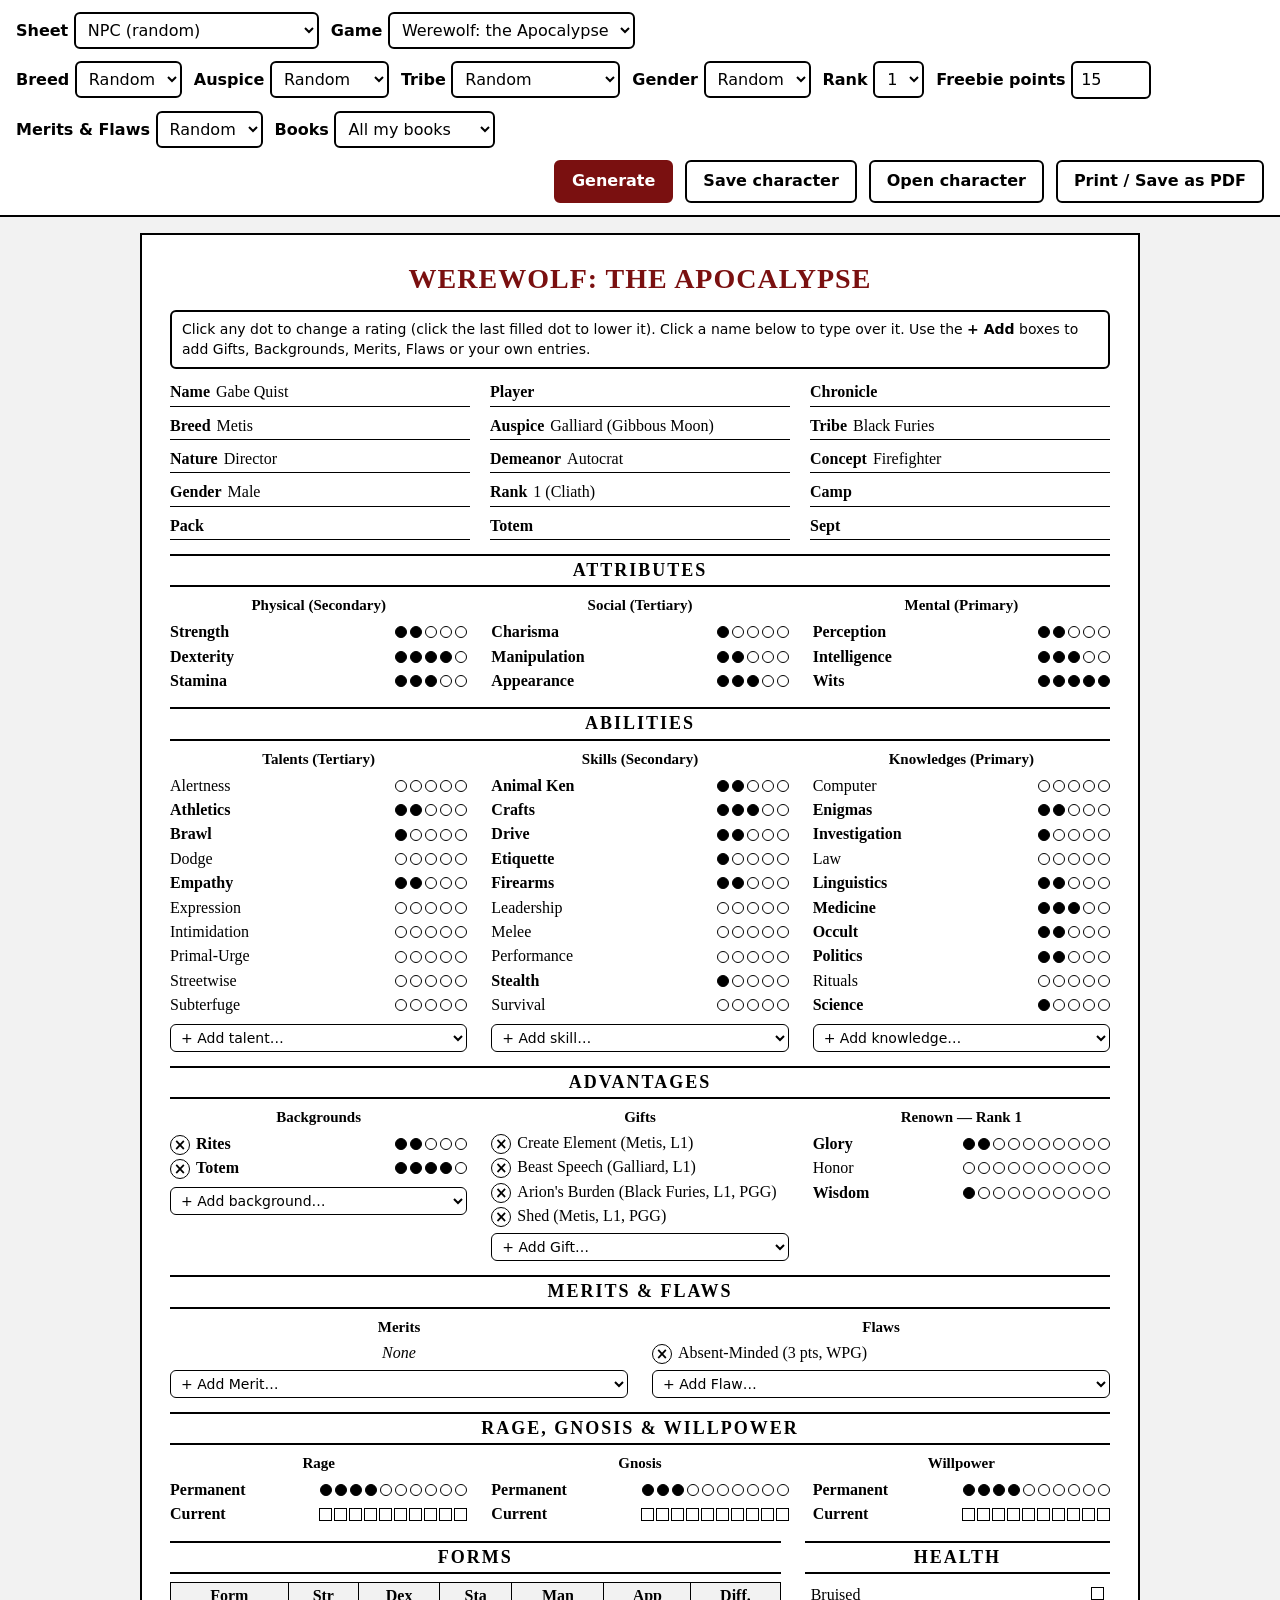
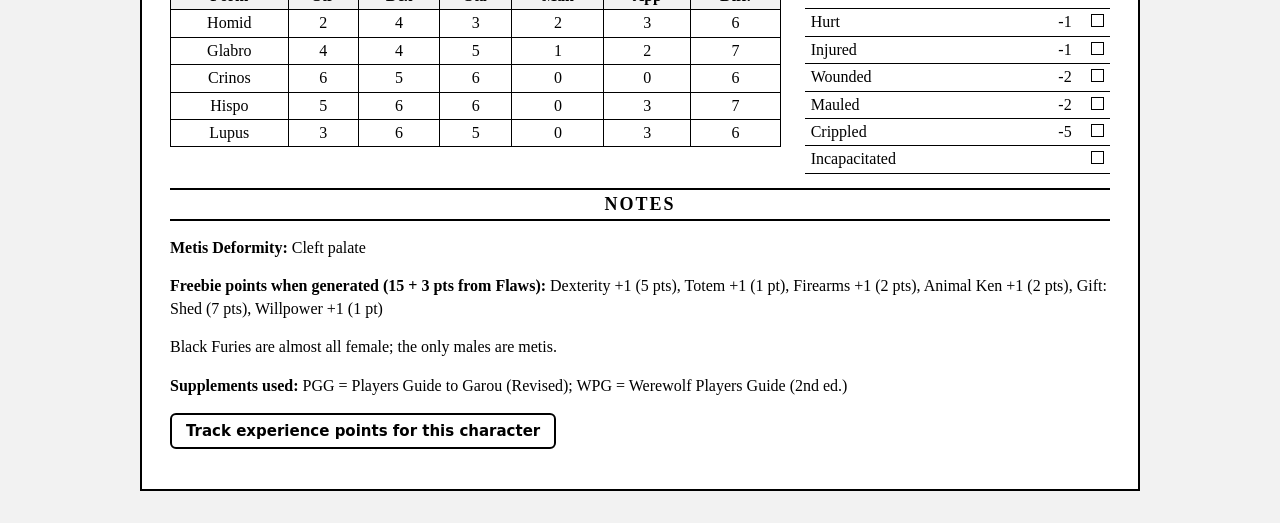
==== WoD-Character-Generator.html @ 4aa37050 "World of Darkness character generator (copied from RP_Stuff) Co-Authored-By: Claude Opus 5.5 <norepl" ====
<!doctype html>
<html lang="en">
<head>
  <meta charset="utf-8">
  <meta name="viewport" content="width=device-width, initial-scale=1">
  <title>World of Darkness Character Generator</title>
  <style>
:root {
  --ink: #000;
  --paper: #fff;
  --accent: #7a1010;
  --line: #000;
  --soft: #f2f2f2;
}

* { box-sizing: border-box; }

body {
  margin: 0;
  background: var(--soft);
  color: var(--ink);
  font: 16px/1.4 Georgia, "Times New Roman", serif;
}

/* ---------- controls ---------- */
.controls {
  position: sticky;
  top: 0;
  z-index: 1;
  display: flex;
  flex-wrap: wrap;
  gap: 12px;
  align-items: center;
  padding: 12px 16px;
  background: var(--paper);
  border-bottom: 2px solid var(--ink);
  font-family: system-ui, Segoe UI, Arial, sans-serif;
}
.controls #options { display: flex; flex-wrap: wrap; gap: 12px; }
.controls label { font-weight: 600; }
.controls select {
  font: inherit;
  font-weight: 400;
  padding: 6px 8px;
  border: 2px solid var(--ink);
  border-radius: 6px;
  background: var(--paper);
  color: var(--ink);
}
.controls button {
  font: inherit;
  font-weight: 700;
  padding: 8px 16px;
  border: 2px solid var(--ink);
  border-radius: 6px;
  cursor: pointer;
  background: var(--paper);
  color: var(--ink);
}
.controls button.primary { background: var(--accent); border-color: var(--accent); color: #fff; }
.controls .spacer { flex: 1; }
.controls input.num {
  width: 5em;
  font: inherit;
  font-weight: 400;
  padding: 6px 8px;
  border: 2px solid var(--ink);
  border-radius: 6px;
}

/* ---------- editing ---------- */
.hint {
  margin: 0 0 10px;
  padding: 8px 10px;
  border: 2px solid var(--ink);
  border-radius: 6px;
  font-family: system-ui, Segoe UI, Arial, sans-serif;
  font-size: 14px;
}
.field input.value {
  flex: 1;
  min-width: 0;
  font: inherit;
  color: var(--ink);
  border: 0;
  background: transparent;
  padding: 0;
}
.field input.value:hover { background: var(--soft); }
.field input.value:focus { outline: 2px solid var(--accent); background: #fff; }
.dot { cursor: pointer; }
.dot:hover { outline: 2px solid var(--accent); outline-offset: 1px; }
select.add {
  display: block;
  width: 100%;
  margin-top: 6px;
  font: 14px system-ui, Segoe UI, Arial, sans-serif;
  padding: 4px 6px;
  border: 1.5px solid var(--ink);
  border-radius: 6px;
  background: #fff;
  color: var(--ink);
}
.remove {
  margin-right: 6px;
  width: 20px;
  height: 20px;
  line-height: 16px;
  padding: 0;
  font: 700 15px system-ui, Arial, sans-serif;
  border: 1.5px solid var(--ink);
  border-radius: 50%;
  background: #fff;
  color: var(--ink);
  cursor: pointer;
  vertical-align: middle;
}
.remove:hover { background: var(--accent); border-color: var(--accent); color: #fff; }
ul li { margin: 2px 0; }
ul:has(.remove) { list-style: none; padding-left: 0; }
.cols.two { grid-template-columns: repeat(2, minmax(0, 1fr)); }
.cols.one { grid-template-columns: 1fr; }
.cols.one ul { columns: 3; column-gap: 24px; }

/* ---------- sheet ---------- */
#sheet {
  max-width: 1000px;
  margin: 16px auto 32px;
  padding: 24px 28px;
  background: var(--paper);
  border: 2px solid var(--ink);
}
.sheet-title h1 {
  margin: 0 0 12px;
  text-align: center;
  font-size: 28px;
  letter-spacing: 1px;
  text-transform: uppercase;
  color: var(--accent);
}
.header-grid {
  display: grid;
  grid-template-columns: repeat(3, 1fr);
  gap: 6px 20px;
  margin-bottom: 8px;
}
.field { display: flex; gap: 6px; border-bottom: 1px solid var(--line); padding: 2px 0; }
.field .label { font-weight: 700; white-space: nowrap; }
.field .value { flex: 1; }

section { margin-top: 14px; }
h2 {
  margin: 0 0 8px;
  font-size: 18px;
  text-align: center;
  text-transform: uppercase;
  letter-spacing: 2px;
  border-top: 2px solid var(--ink);
  border-bottom: 2px solid var(--ink);
  padding: 2px 0;
}
h3 { margin: 0 0 4px; font-size: 15px; text-align: center; }

.cols { display: grid; grid-template-columns: repeat(3, minmax(0, 1fr)); gap: 4px 24px; }
.trait { display: flex; justify-content: space-between; align-items: center; gap: 8px; padding: 1px 0; }
.trait.zero .trait-name { font-weight: 400; }
.trait-name { font-weight: 600; }
.empty { margin: 0; font-style: italic; text-align: center; }
ul { margin: 0; padding-left: 20px; }

.dots { display: inline-flex; gap: 3px; flex-shrink: 0; }
.dot {
  width: 12px;
  height: 12px;
  border: 1.5px solid var(--ink);
  border-radius: 50%;
  -webkit-print-color-adjust: exact;
  print-color-adjust: exact;
}
.dot.on { background: var(--ink); }

.boxes { display: inline-flex; gap: 2px; }
.box {
  display: inline-block;
  width: 13px;
  height: 13px;
  border: 1.5px solid var(--ink);
}

.split { display: grid; grid-template-columns: 2fr 1fr; gap: 24px; }
table { width: 100%; border-collapse: collapse; }
th, td { border: 1px solid var(--ink); padding: 2px 6px; text-align: center; }
th { background: var(--soft); }
.health td { border: none; border-bottom: 1px solid var(--ink); text-align: left; }
.health td:nth-child(2) { text-align: center; width: 40px; }
.health td:last-child { width: 24px; }

.warn { font-weight: 700; color: var(--accent); }

/* ---------- player build: points box ---------- */
.budget {
  margin: 0 0 12px;
  padding: 10px 12px;
  border: 3px solid var(--ink);
  border-radius: 8px;
  font-family: system-ui, Segoe UI, Arial, sans-serif;
  font-size: 15px;
}
.budget h2 { border: 0; margin-bottom: 6px; }
.brow { padding: 5px 0; border-bottom: 1px solid #bbb; }
.brow > strong { display: inline-block; min-width: 9em; }
.chip {
  display: inline-block;
  margin: 2px 4px 2px 0;
  padding: 2px 8px;
  border: 2px solid var(--ink);
  border-radius: 12px;
  font-weight: 600;
}
.chip.ok { background: #fff; }
.chip.left { background: #fff3b0; }
.chip.over { background: var(--accent); border-color: var(--accent); color: #fff; }
.bhint { font-size: 13px; margin-top: 2px; }
.warnings { margin: 8px 0 0; padding-left: 20px; color: var(--accent); font-weight: 700; }
.bbuttons { margin-top: 10px; display: flex; gap: 10px; flex-wrap: wrap; }
button[data-action], .xp-add button {
  font: 700 15px system-ui, Segoe UI, Arial, sans-serif;
  padding: 7px 14px;
  border: 2px solid var(--ink);
  border-radius: 6px;
  background: #fff;
  color: var(--ink);
  cursor: pointer;
}
button[data-action].primary { background: var(--accent); border-color: var(--accent); color: #fff; }

/* ---------- experience ---------- */
.xp-totals { font-size: 17px; }
.xp-add { display: flex; flex-wrap: wrap; gap: 8px; align-items: center; margin: 6px 0; font-family: system-ui, Segoe UI, Arial, sans-serif; }
.xp-add input[type="number"], .xp-add input[type="text"] {
  font: inherit;
  padding: 6px 8px;
  border: 2px solid var(--ink);
  border-radius: 6px;
}
.xp-add input[type="number"] { width: 5em; }
.xp-add input[type="text"] { flex: 1; min-width: 12em; }
.xp-free { font-weight: 600; }
.xp-log { columns: 2; column-gap: 24px; }

/* ---------- small screens ---------- */
@media (max-width: 720px) {
  #sheet { margin: 0; padding: 16px; border-left: 0; border-right: 0; }
  .header-grid, .cols, .cols.two { grid-template-columns: 1fr; }
  .split { grid-template-columns: 1fr; }
}

/* ---------- printing / Save as PDF ---------- */
@media print {
  @page { size: letter; margin: 0.35in; }
  body { background: #fff; font-size: 11px; line-height: 1.25; }
  .controls, .no-print { display: none !important; }
  ul:has(.remove) { list-style: disc; padding-left: 16px; }
  .cols.two { grid-template-columns: repeat(2, minmax(0, 1fr)); }
  #sheet { margin: 0; padding: 0; border: 0; max-width: none; }
  .sheet-title h1 { font-size: 22px; margin-bottom: 6px; }
  .header-grid { grid-template-columns: repeat(3, minmax(0, 1fr)); gap: 2px 16px; }
  .cols { grid-template-columns: repeat(3, minmax(0, 1fr)); gap: 0 18px; }
  .split { grid-template-columns: minmax(0, 2fr) minmax(0, 1fr); gap: 16px; }
  section { margin-top: 8px; break-inside: avoid; }
  h2 { font-size: 13px; margin-bottom: 4px; padding: 1px 0; }
  h3 { font-size: 12px; margin-bottom: 2px; }
  .trait { padding: 0; }
  .dots { gap: 2px; }
  .dot { width: 8px; height: 8px; border-width: 1px; }
  .boxes { gap: 1px; }
  .box { width: 9px; height: 9px; border-width: 1px; }
  th, td { padding: 1px 4px; }
  p { margin: 4px 0; }
  .xp-totals { font-size: 11px; }
  .xp-log { columns: 3; font-size: 10px; }
}

</style>
</head>
<body>
  <div class="controls">
    <label>Sheet <select id="mode"><option value="npc">NPC (random)</option><option value="pc">Player character (build it)</option></select></label>
    <label>Game <select id="game"></select></label>
    <div id="options"></div>
    <div class="spacer"></div>
    <button id="generate" class="primary">Generate</button>
    <button id="save">Save character</button>
    <button id="open">Open character</button>
    <input type="file" id="open-file" accept=".json,application/json" hidden>
    <button id="print">Print / Save as PDF</button>
  </div>

  <main id="sheet"></main>

  <script>
/*
  Shared code for the World of Darkness character generator.
  Each game lives in games/<name>.js and registers itself with WOD.registerGame().

  A character is one plain object (header, sections, table, ...). The sheet is
  drawn from that object, and every edit on the sheet changes the object and
  redraws, so what you see is always what gets printed or saved.

  Two kinds of sheet:
    NPC (c.mode "npc")     random character, edit freely.
    Player (c.mode "pc")   c.stage "build": the player spends creation points, shown in a points box;
                           c.stage "play":  raising a dot spends experience points (c.xp).
  Any NPC can also start tracking experience.
*/
window.WOD = (function () {
  const games = [];
  const SAVE_KEY = "wod-character-generator:last";

  const random = {
    int(min, max) {
      return min + Math.floor(Math.random() * (max - min + 1));
    },
    pick(list) {
      return list.length ? list[Math.floor(Math.random() * list.length)] : undefined;
    },
    chance(p) {
      return Math.random() < p;
    },
    shuffle(list) {
      const a = list.slice();
      for (let i = a.length - 1; i > 0; i--) {
        const j = Math.floor(Math.random() * (i + 1));
        [a[i], a[j]] = [a[j], a[i]];
      }
      return a;
    },
    // weights: { name: weight }
    weighted(weights) {
      const entries = Object.entries(weights).filter(([, w]) => w > 0);
      let roll = Math.random() * entries.reduce((s, [, w]) => s + w, 0);
      for (const [k, w] of entries) {
        roll -= w;
        if (roll < 0) return k;
      }
      return entries[entries.length - 1][0];
    },
    // Add `points` dots one at a time to random keys, never going above `max`.
    distribute(obj, keys, points, max) {
      for (let p = 0; p < points; p++) {
        const open = keys.filter((k) => (obj[k] || 0) < max);
        if (!open.length) return points - p; // dots that couldn't be placed
        const k = random.pick(open);
        obj[k] = (obj[k] || 0) + 1;
      }
      return 0;
    },
  };

  function registerGame(game) {
    games.push(game);
  }

  // ---------- experience ----------

  const xpTotals = (c) => {
    const log = (c.xp && c.xp.log) || [];
    const earned = log.filter((e) => e.type === "earn").reduce((s, e) => s + e.xp, 0);
    const spent = log.filter((e) => e.type === "spend").reduce((s, e) => s + e.xp, 0);
    return { earned, spent, left: earned - spent };
  };
  const traitKey = (s, col, name) => `${s.title}|${col.title.split(" (")[0]}|${name}`;

  // Remember every rating as it is now; experience is only charged above these.
  function startXp(c) {
    c.stage = "play";
    c.xp = c.xp || { log: [] };
    c.xpBase = { gifts: [] };
    for (const s of c.sections) {
      for (const col of s.columns) {
        if (col.items) for (const [n, v] of col.items) c.xpBase[traitKey(s, col, n)] = v;
        if (col.title === "Gifts") c.xpBase.gifts = col.list.slice();
      }
    }
  }

  // ---------- rendering ----------

  function esc(s) {
    return String(s).replace(/[&<>"']/g, (c) => ({ "&": "&amp;", "<": "&lt;", ">": "&gt;", '"': "&quot;", "'": "&#39;" }[c]));
  }

  function dots(value, max, path) {
    let out = "";
    for (let i = 1; i <= max; i++) {
      out += `<span class="dot${i <= value ? " on" : ""}" data-dot="${path}.${i}" title="Set to ${i}"></span>`;
    }
    return `<span class="dots" aria-label="${value} of ${max}">${out}</span>`;
  }

  function boxes(n) {
    return `<span class="boxes">${'<span class="box"></span>'.repeat(n)}</span>`;
  }

  function addSelect(path, groups, allowCustom, label) {
    let html = `<select class="add no-print" data-add="${path}"><option value="">+ ${esc(label)}&hellip;</option>`;
    for (const g of groups) {
      if (!g.options.length) continue;
      if (g.group) html += `<optgroup label="${esc(g.group)}">`;
      html += g.options.map((o) => `<option value="${esc(o)}">${esc(o)}</option>`).join("");
      if (g.group) html += `</optgroup>`;
    }
    if (allowCustom) html += `<option value="__custom">Type my own&hellip;</option>`;
    return html + `</select>`;
  }

  function renderColumn(col, si, ci) {
    const path = `${si}.${ci}`;
    let html = `<div class="col"><h3>${esc(col.title)}</h3>`;
    if (col.items) {
      if (!col.items.length) html += `<p class="empty">None</p>`;
      col.items.forEach(([name, value, max], ii) => {
        const remove = col.removable ? `<button class="remove no-print" data-remove="${path}.${ii}" title="Remove">&times;</button>` : "";
        html += `<div class="trait${value ? "" : " zero"}"><span class="trait-name">${remove}${esc(name)}</span>${dots(value, max, `${path}.${ii}`)}</div>`;
      });
      const have = col.items.map((x) => x[0]);
      const options = (col.addOptions || []).filter((o) => !have.includes(o));
      if (options.length || col.allowCustom) html += addSelect(path, [{ options }], col.allowCustom, col.addLabel || "Add");
    }
    if (col.boxes) html += `<div class="trait"><span class="trait-name">Current</span>${boxes(col.boxes)}</div>`;
    if (col.list) {
      html += col.list.length
        ? `<ul>${col.list.map((x, ii) => `<li><button class="remove no-print" data-remove="${path}.${ii}" title="Remove">&times;</button>${esc(x)}</li>`).join("")}</ul>`
        : `<p class="empty">None</p>`;
      if (col.listOptions || col.allowCustom) {
        const groups = (col.listOptions || []).map((g) => ({ group: g.group, options: g.options.filter((o) => !col.list.includes(o)) }));
        html += addSelect(path, groups, col.allowCustom, col.addLabel || "Add");
      }
    }
    return html + "</div>";
  }

  // The points box shown while a player builds a character.
  function renderBudget(c) {
    const r = c.build.result;
    const chip = (name, have, of) => {
      const cls = have === of ? "ok" : have < of ? "left" : "over";
      const tail = have === of ? " ✓" : have < of ? ` — ${of - have} left` : ` — ${have - of} extra (freebies)`;
      return `<span class="chip ${cls}">${esc(name)} ${have}/${of}${tail}</span>`;
    };
    let html = `<div class="budget no-print"><h2>Character Creation Points</h2>`;
    for (const row of r.rows) {
      html += `<div class="brow"><strong>${esc(row.title)}</strong> ${row.parts.map((p) => chip(row.parts.length > 1 ? p.name : "", p.have, p.of)).join(" ")}`;
      if (row.hint) html += `<div class="bhint">${esc(row.hint)}</div>`;
      html += `</div>`;
    }
    const left = r.total - r.used;
    const cls = left === 0 ? "ok" : left > 0 ? "left" : "over";
    html += `<div class="brow"><strong>Freebie points</strong> <span class="chip ${cls}">${r.used} of ${r.total} used${left > 0 ? ` — ${left} left` : left < 0 ? ` — ${-left} too many` : " ✓"}</span>`;
    if (r.flawBonus) html += ` <span class="bhint">(includes ${r.flawBonus} from Flaws)</span>`;
    html += `<div class="bhint">Costs: Attribute 5 · Ability 2 · Background 1 · Gift 7 · Rage 1 · Gnosis 2 · Willpower 1 · Merits cost their points · Flaws give up to 7.</div>`;
    if (r.freebieUse.length) html += `<div class="bhint">Spent on: ${esc(r.freebieUse.map((x) => `${x.what} (${x.cost})`).join(", "))}</div>`;
    html += `</div>`;
    if (r.warnings.length) html += `<ul class="warnings">${r.warnings.map((w) => `<li>${esc(w)}</li>`).join("")}</ul>`;
    html += `<div class="bbuttons"><button data-action="fill">Fill the rest randomly</button> <button data-action="finish" class="primary">Finish character</button></div>`;
    return html + `</div>`;
  }

  function renderXp(c) {
    const t = xpTotals(c);
    let html = `<section class="xp"><h2>Experience</h2>`;
    html += `<p class="xp-totals"><strong>Earned:</strong> ${t.earned} &nbsp; <strong>Spent:</strong> ${t.spent} &nbsp; <strong>Unspent:</strong> <span class="${t.left < 0 ? "warn" : ""}">${t.left}</span></p>`;
    html += `<div class="xp-add no-print">
      <input type="number" id="xp-amount" min="1" max="999" placeholder="XP" aria-label="Experience points to add">
      <input type="text" id="xp-note" placeholder="What for? (e.g. Session 3)" aria-label="Reason">
      <button data-action="xp-add" class="primary">Add experience</button>
      <label class="xp-free"><input type="checkbox" data-action="free-edit"${c.freeEdit ? " checked" : ""}> Fix mistakes without spending XP</label>
    </div>`;
    html += `<p class="bhint no-print">Click a dot to raise a rating with experience: Attribute = current × 4, Ability = current × 2 (new: 3), Gift = Level × 3 (other lists: × 5), Rage = current, Gnosis = current × 2, Willpower = current, Background = current × 3 (new: 3, with the Storyteller's OK). Lowering a dot you bought gives the XP back.</p>`;
    const log = c.xp.log;
    if (log.length) {
      html += `<ul class="xp-log">${log
        .map((e, i) => {
          const rm = e.type === "earn" ? `<button class="remove no-print" data-xp-remove="${i}" title="Remove">&times;</button>` : "";
          const amount = e.type === "earn" ? `+${e.xp}` : e.xp < 0 ? `+${-e.xp} back` : `−${e.xp}`;
          return `<li>${rm}<strong>${esc(amount)}</strong> ${esc(e.what)}</li>`;
        })
        .join("")}</ul>`;
    } else html += `<p class="empty">No experience recorded yet.</p>`;
    return html + `</section>`;
  }

  function renderSheet(c) {
    let html = `<div class="sheet-title"><h1>${esc(c.game)}</h1></div>`;
    if (c.stage === "build") {
      html += `<p class="hint no-print"><strong>Build your character:</strong> type a name and concept, click dots to spend points, and use the <strong>+ Add</strong> boxes for Backgrounds, Gifts, Merits and Flaws. The box below keeps count. When everything is spent, click <strong>Finish character</strong>.</p>`;
      html += renderBudget(c);
    } else if (c.stage === "play") {
      html += `<p class="hint no-print"><strong>Experience mode:</strong> clicking a dot up spends experience points (see the Experience box at the bottom). Tick "Fix mistakes without spending XP" to edit freely.</p>`;
    } else {
      html += `<p class="hint no-print">Click any dot to change a rating (click the last filled dot to lower it). Click a name below to type over it. Use the <strong>+ Add</strong> boxes to add Gifts, Backgrounds, Merits, Flaws or your own entries.</p>`;
    }

    html += `<div class="header-grid">`;
    c.header.forEach(([label, value, choices], i) => {
      const list = choices ? ` list="hdr-list-${i}"` : "";
      const ph = !value && (label === "Name" || label === "Concept") && c.stage === "build" ? ` placeholder="type here"` : "";
      html += `<label class="field"><span class="label">${esc(label)}</span><input class="value" data-header="${i}" value="${esc(value)}"${list}${ph}>`;
      if (choices) html += `<datalist id="hdr-list-${i}">${choices.map((o) => `<option value="${esc(o)}">`).join("")}</datalist>`;
      html += `</label>`;
    });
    html += `</div>`;

    c.sections.forEach((s, si) => {
      const cls = s.columns.length === 1 ? "cols one" : s.columns.length === 2 ? "cols two" : "cols";
      html += `<section><h2>${esc(s.title)}</h2><div class="${cls}">${s.columns.map((col, ci) => renderColumn(col, si, ci)).join("")}</div></section>`;
    });

    html += `<section class="split">`;
    if (c.table) {
      // Short headings keep wide form tables (up to 7 traits) inside the page.
      const ABBR = { Strength: "Str", Dexterity: "Dex", Stamina: "Sta", Charisma: "Cha", Manipulation: "Man", Appearance: "App", Perception: "Per" };
      html += `<div><h2>${esc(c.table.title)}</h2><table class="forms"><thead><tr>${c.table.columns.map((x) => `<th title="${esc(x)}">${esc(ABBR[x] || x)}</th>`).join("")}</tr></thead><tbody>`;
      for (const row of c.table.rows) {
        html += `<tr>${c.table.columns.map((x) => `<td>${esc(row[x])}</td>`).join("")}</tr>`;
      }
      html += `</tbody></table></div>`;
    }
    if (c.health) {
      html += `<div><h2>Health</h2><table class="health">`;
      for (const [lvl, pen] of c.health) html += `<tr><td>${esc(lvl)}</td><td>${esc(pen)}</td><td><span class="box"></span></td></tr>`;
      html += `</table></div>`;
    }
    html += `</section>`;

    html += `<section><h2>Notes</h2>`;
    for (const e of c.extras || []) html += `<p><strong>${esc(e.title)}:</strong> ${esc(e.text)}</p>`;
    if (c.freebies) {
      const label = c.mode === "pc" ? "Freebie points" : "Freebie points when generated";
      html += `<p><strong>${label} (${esc(c.freebies.total)}):</strong> ${esc(c.freebies.spent.join(", ") || "none")}</p>`;
    }
    for (const n of c.notes || []) html += `<p>${esc(n)}</p>`;
    if (c.sources && c.sources.length) html += `<p><strong>Supplements used:</strong> ${esc(c.sources.join("; "))}</p>`;
    if (c.edited && c.mode !== "pc") html += `<p><em>Edited by hand after generating.</em></p>`;
    html += `</section>`;

    if (c.xp && c.stage === "play") html += renderXp(c);
    if (c.stage === "play" && c.mode === "pc" && !c.xp.log.some((e) => e.type === "spend")) {
      html += `<p class="no-print"><button data-action="unfinish">Back to character creation</button></p>`;
    }
    if (!c.stage) html += `<p class="no-print"><button data-action="track-xp">Track experience points for this character</button></p>`;
    return html;
  }

  // ---------- page wiring ----------

  function init() {
    const gameSel = document.getElementById("game");
    const modeSel = document.getElementById("mode");
    const optsBox = document.getElementById("options");
    const sheet = document.getElementById("sheet");
    const genBtn = document.getElementById("generate");
    const fileInput = document.getElementById("open-file");
    let character = null;

    games.forEach((g, i) => gameSel.add(new Option(g.label, String(i))));
    // index.html?game=bastet opens one game; &mode=player opens the player build.
    const params = new URLSearchParams(location.search);
    const wantedIndex = games.findIndex((g) => g.id === params.get("game"));
    if (wantedIndex >= 0) gameSel.value = String(wantedIndex);
    if (/^(pc|player)$/i.test(params.get("mode") || "")) modeSel.value = "pc";

    const currentGame = () => games[Number(gameSel.value)];
    const isPc = () => modeSel.value === "pc";

    function buildOptions() {
      optsBox.innerHTML = "";
      for (const o of currentGame().options) {
        if (isPc() && o.id === "meritsFlaws") continue; // players pick their own
        const label = document.createElement("label");
        label.textContent = o.label + " ";
        let input;
        if (o.type === "number") {
          input = document.createElement("input");
          input.type = "number";
          input.min = o.min;
          input.max = o.max;
          input.value = o.default;
          input.className = "num";
        } else {
          input = document.createElement("select");
          if (o.random !== false) input.add(new Option("Random", ""));
          o.choices.forEach((ch) => input.add(new Option(String(ch), String(ch))));
          if (o.default !== undefined) input.value = String(o.default);
        }
        input.id = "opt-" + o.id;
        label.appendChild(input);
        optsBox.appendChild(label);
      }
      genBtn.textContent = isPc() ? "Start new character" : "Generate";
    }

    function save() {
      try {
        localStorage.setItem(SAVE_KEY, JSON.stringify({ game: currentGame().id, character }));
      } catch (e) {
        /* private window or storage full: the sheet still works */
      }
    }

    function draw() {
      if (character.stage === "build") WOD.fera.budget(character);
      sheet.innerHTML = renderSheet(character);
      document.title = `${character.name || "New character"} — ${currentGame().label}`;
      save();
    }

    function changed() {
      character.edited = true;
      const g = currentGame();
      if (g.recompute) g.recompute(character);
      draw();
    }

    function generate(ask) {
      if (ask && character && character.edited && !confirm("Replace this character? Your changes will be lost (use Save character first to keep it).")) return false;
      const g = currentGame();
      const opts = {};
      for (const o of g.options) {
        const el = document.getElementById("opt-" + o.id);
        const v = el ? el.value : o.default;
        opts[o.id] = o.type === "number" ? Math.max(o.min, Math.min(o.max, Number(v) || 0)) : v;
      }
      if (isPc()) {
        character = g.generate({ ...opts, freebies: 0, meritsFlaws: "No" });
        WOD.fera.blank(character, opts.freebies);
      } else {
        character = g.generate(opts);
        character.mode = "npc";
      }
      character.gameId = g.id;
      draw();
      return true;
    }

    // Load a saved character (from the browser or a file). Returns false if it isn't one.
    function load(data) {
      const i = data && data.character && Array.isArray(data.character.sections) ? games.findIndex((g) => g.id === data.game) : -1;
      if (i < 0) return false;
      gameSel.value = String(i);
      modeSel.value = data.character.mode === "pc" ? "pc" : "npc";
      buildOptions();
      character = data.character;
      character.gameId = data.game;
      draw();
      return true;
    }

    const colAt = (path) => {
      const [si, ci] = path.split(".").map(Number);
      return character.sections[si].columns[ci];
    };
    const charging = () => character.stage === "play" && !character.freeEdit;

    // Experience for a rating change; returns false if the player backs out.
    function payXp(si, ci, name, from, to) {
      if (!charging()) return true;
      const F = WOD.fera;
      const kind = F.traitKind(character, si, ci);
      if (!kind) return true;
      const s = character.sections[si];
      const col = s.columns[ci];
      const key = traitKey(s, col, name);
      const cost = F.xpForChange(kind, from, to, character.xpBase[key] ?? 0);
      if (!cost) return true;
      const left = xpTotals(character).left;
      if (cost > left && !confirm(`That costs ${cost} XP, but there are only ${left} unspent. Buy it anyway?`)) return false;
      const label = col.title === name || ["Rage", "Gnosis", "Willpower"].includes(col.title) ? col.title : name;
      character.xp.log.push({ type: "spend", xp: cost, what: `${label} ${from} → ${to}${cost < 0 ? " (undone)" : ""}`, key });
      return true;
    }

    function payGift(col, label, adding) {
      if (!charging()) return true;
      if (adding) {
        let cost;
        const group = (col.listOptions || []).find((g) => g.options.includes(label));
        if (group) cost = WOD.fera.giftXp(label, group.own);
        else {
          const typed = prompt("How many experience points does this Gift cost? (Level × 3 for your own Gift lists, Level × 5 for others)", "3");
          if (typed === null) return false;
          cost = Math.max(0, Number(typed) || 0);
        }
        const left = xpTotals(character).left;
        if (cost > left && !confirm(`That Gift costs ${cost} XP, but there are only ${left} unspent. Take it anyway?`)) return false;
        if (cost) character.xp.log.push({ type: "spend", xp: cost, what: `Gift: ${label}`, key: "gift|" + label });
      } else if (!character.xpBase.gifts.includes(label)) {
        const bought = character.xp.log.filter((e) => e.key === "gift|" + label).reduce((s, e) => s + e.xp, 0);
        if (bought > 0) character.xp.log.push({ type: "spend", xp: -bought, what: `Gift removed: ${label}`, key: "gift|" + label });
      }
      return true;
    }

    sheet.addEventListener("click", (e) => {
      const dot = e.target.closest("[data-dot]");
      if (dot) {
        const [si, ci, ii, n] = dot.dataset.dot.split(".").map(Number);
        const item = character.sections[si].columns[ci].items[ii];
        const to = item[1] === n ? n - 1 : n;
        if (!payXp(si, ci, item[0], item[1], to)) return;
        item[1] = to;
        changed();
        return;
      }
      const rm = e.target.closest("[data-remove]");
      if (rm) {
        const [si, ci, ii] = rm.dataset.remove.split(".").map(Number);
        const col = colAt(`${si}.${ci}`);
        if (col.items) {
          if (!payXp(si, ci, col.items[ii][0], col.items[ii][1], 0)) return;
          col.items.splice(ii, 1);
        } else {
          if (col.title === "Gifts" && !payGift(col, col.list[ii], false)) return;
          col.list.splice(ii, 1);
        }
        changed();
        return;
      }
      const xpRm = e.target.closest("[data-xp-remove]");
      if (xpRm) {
        const entry = character.xp.log[Number(xpRm.dataset.xpRemove)];
        if (confirm(`Remove "+${entry.xp} ${entry.what}" from the experience record?`)) {
          character.xp.log.splice(Number(xpRm.dataset.xpRemove), 1);
          draw();
        }
        return;
      }
      const act = e.target.closest("[data-action]");
      if (!act) return;
      const action = act.dataset.action;
      if (action === "fill") {
        WOD.fera.fillRest(character);
        changed();
      } else if (action === "finish") {
        const r = WOD.fera.budget(character);
        const problems = [];
        for (const row of r.rows) for (const p of row.parts) if (p.have < p.of) problems.push(`${row.title}${row.parts.length > 1 ? " (" + p.name + ")" : ""}: ${p.of - p.have} left`);
        if (r.used < r.total) problems.push(`${r.total - r.used} freebie points left`);
        if (r.used > r.total) problems.push(`${r.used - r.total} freebie points too many`);
        problems.push(...r.warnings);
        if (!character.name) problems.push("no name yet");
        if (problems.length && !confirm(`Finish anyway?\n\n• ${problems.join("\n• ")}`)) return;
        character.freebies = { total: String(r.total), spent: r.freebieUse.map((x) => `${x.what} (${WOD.fera.pts(x.cost)})`) };
        startXp(character);
        draw();
      } else if (action === "unfinish") {
        character.stage = "build";
        character.freebies = null;
        draw();
      } else if (action === "track-xp") {
        startXp(character);
        draw();
      } else if (action === "xp-add") {
        const amount = Math.floor(Number(document.getElementById("xp-amount").value));
        if (!(amount > 0)) {
          alert("Type how many experience points to add first.");
          return;
        }
        const note = document.getElementById("xp-note").value.trim() || "Experience";
        character.xp.log.push({ type: "earn", xp: amount, what: note, date: new Date().toISOString().slice(0, 10) });
        draw();
      }
    });

    sheet.addEventListener("change", (e) => {
      const free = e.target.closest('[data-action="free-edit"]');
      if (free) {
        character.freeEdit = free.checked;
        draw();
        return;
      }
      const sel = e.target.closest("[data-add]");
      if (!sel || !sel.value) return;
      const [si, ci] = sel.dataset.add.split(".").map(Number);
      const col = colAt(sel.dataset.add);
      let value = sel.value;
      if (value === "__custom") {
        value = (prompt(col.customPrompt || "Type the name:") || "").trim();
        if (!value) { sel.value = ""; return; }
      }
      if (col.items) {
        if (!payXp(si, ci, value, 0, 1)) { sel.value = ""; return; }
        col.items.push([value, 1, col.addMax || 5]);
      } else {
        if (col.title === "Gifts" && !payGift(col, value, true)) { sel.value = ""; return; }
        col.list.push(value);
      }
      changed();
    });

    sheet.addEventListener("input", (e) => {
      const f = e.target.closest("[data-header]");
      if (!f) return;
      character.header[Number(f.dataset.header)][1] = f.value;
      if (f.dataset.header === "0") {
        character.name = f.value;
        document.title = `${f.value || "New character"} — ${currentGame().label}`;
      }
      character.edited = true;
      save();
    });

    gameSel.addEventListener("change", () => {
      buildOptions();
      if (!generate(true)) {
        gameSel.value = String(Math.max(0, games.findIndex((g) => g.id === character.gameId)));
        buildOptions();
      }
    });
    modeSel.addEventListener("change", () => {
      buildOptions();
      if (!generate(true)) {
        modeSel.value = character.mode === "pc" ? "pc" : "npc";
        buildOptions();
      }
    });
    genBtn.addEventListener("click", () => generate(true));
    document.getElementById("print").addEventListener("click", () => window.print());

    document.getElementById("save").addEventListener("click", () => {
      const data = JSON.stringify({ app: "wod-character-generator", version: 1, game: currentGame().id, character }, null, 1);
      const a = document.createElement("a");
      a.href = URL.createObjectURL(new Blob([data], { type: "application/json" }));
      a.download = `${(character.name || "character").replace(/[^\w\- ]+/g, "").trim() || "character"} (${currentGame().id}).json`;
      document.body.appendChild(a);
      a.click();
      setTimeout(() => { URL.revokeObjectURL(a.href); a.remove(); }, 1000);
    });
    document.getElementById("open").addEventListener("click", () => fileInput.click());
    fileInput.addEventListener("change", () => {
      const file = fileInput.files[0];
      fileInput.value = "";
      if (!file) return;
      if (character && character.edited && !confirm("Open this file and replace the character on screen?")) return;
      file.text().then((text) => {
        let data = null;
        try { data = JSON.parse(text); } catch (err) { /* handled below */ }
        if (!load(data)) alert("That file isn't a saved character from this generator.");
      });
    });

    // Bring back the last character (handy if the page was closed by accident).
    let restored = false;
    if (!params.get("game") && !params.get("mode")) {
      try {
        restored = load(JSON.parse(localStorage.getItem(SAVE_KEY) || "null"));
      } catch (e) {
        restored = false;
      }
    }
    if (!restored) {
      buildOptions();
      generate(false);
    }
  }

  return { random, registerGame, renderSheet, init, games, startXp, xpTotals };
})();

</script>
  <script>
/*
  Shared building blocks for the shapeshifter games (Werewolf, Bastet, Mokole...).
  Each game file keeps its own data and decides how to combine these steps.
*/
WOD.fera = (function () {
  const R = WOD.random;

  const ATTRIBUTES = {
    Physical: ["Strength", "Dexterity", "Stamina"],
    Social: ["Charisma", "Manipulation", "Appearance"],
    Mental: ["Perception", "Intelligence", "Wits"],
  };
  const ABILITIES = {
    Talents: ["Alertness", "Athletics", "Brawl", "Dodge", "Empathy", "Expression", "Intimidation", "Primal-Urge", "Streetwise", "Subterfuge"],
    Skills: ["Animal Ken", "Crafts", "Drive", "Etiquette", "Firearms", "Leadership", "Melee", "Performance", "Stealth", "Survival"],
    Knowledges: ["Computer", "Enigmas", "Investigation", "Law", "Linguistics", "Medicine", "Occult", "Politics", "Rituals", "Science"],
  };
  const ARCHETYPES = ["Architect", "Autocrat", "Bon Vivant", "Bravo", "Caregiver", "Celebrant", "Competitor", "Conformist", "Conniver", "Curmudgeon", "Deviant", "Director", "Fanatic", "Gallant", "Judge", "Loner", "Martyr", "Masochist", "Monster", "Penitent", "Perfectionist", "Rebel", "Rogue", "Survivor", "Thrill-Seeker", "Traditionalist", "Visionary"];
  const HEALTH = [["Bruised", ""], ["Hurt", "-1"], ["Injured", "-1"], ["Wounded", "-2"], ["Mauled", "-2"], ["Crippled", "-5"], ["Incapacitated", ""]];
  const COSTS = { Attribute: 5, Ability: 2, Background: 1, Gift: 7, Rage: 1, Gnosis: 2, Willpower: 1 };
  const PRIORITY = ["Primary", "Secondary", "Tertiary"];

  const pts = (n) => `${n} pt${n === 1 ? "" : "s"}`;

  // ---- Gifts. A gift set is { core: { level: [names] }, extra: { book: { level: [names] } } }.
  const G = (core, extra = {}) => ({ core, extra });

  function giftEntries(set, coreOnly) {
    const out = [];
    if (!set) return out;
    for (const [lvl, names] of Object.entries(set.core || {})) for (const n of names) out.push({ name: n, level: Number(lvl), book: "Core" });
    if (!coreOnly) {
      for (const [book, byLevel] of Object.entries(set.extra || {})) {
        for (const [lvl, names] of Object.entries(byLevel)) for (const n of names) out.push({ name: n, level: Number(lvl), book });
      }
    }
    return out;
  }

  const giftLabel = (g) => `${g.name} (${g.source}, L${g.level}${g.book === "Core" ? "" : ", " + g.book})`;
  const mfLabel = ([name, cost, book]) => `${name} (${pts(cost)}${book === "Core" ? "" : ", " + book})`;

  // sources: [[giftSet, sourceLabel], ...]; returns a helper to draw Gifts without repeats.
  function giftPicker(sources, coreOnly) {
    const gifts = [];
    const available = (level) =>
      sources.flatMap(([set, source]) => giftEntries(set, coreOnly).filter((g) => g.level === level).map((g) => ({ ...g, source })))
        .filter((g) => !gifts.some((x) => x.name === g.name));
    return {
      gifts,
      available,
      // Take one Gift of `level` from one specific source (or any source if null).
      take(level, onlySource) {
        const pool = available(level).filter((g) => !onlySource || g.source === onlySource);
        if (!pool.length) return null;
        const g = R.pick(pool);
        gifts.push(g);
        return g;
      },
    };
  }

  // "+ Add Gift" choices: the character's own sources first, then everything else.
  function giftOptions(own, others) {
    const groups = [];
    const seen = new Set();
    const add = (title, source, set, isOwn) => {
      const options = giftEntries(set, false)
        .sort((x, y) => x.level - y.level || x.name.localeCompare(y.name))
        .map((g) => giftLabel({ ...g, source }))
        .filter((l) => !seen.has(l) && seen.add(l));
      if (options.length) groups.push({ group: title, options, own: isOwn, source });
    };
    for (const [title, source, set] of own) add(title, source, set, true);
    for (const [title, source, set] of others) add(title, source, set, false);
    return groups;
  }

  // ---- Gender and names. names = { female: [...], male: [...], last: [...] }
  const pickGender = (opts) => (opts.gender === "Female" || opts.gender === "Male" ? opts.gender : R.pick(["Female", "Male"]));
  const firstName = (names, gender) => R.pick(names[gender.toLowerCase()] || [...(names.female || []), ...(names.male || [])]);

  // ---- Core traits.
  function attributes() {
    const attrs = {};
    const priority = {};
    R.shuffle(Object.keys(ATTRIBUTES)).forEach((cat, i) => {
      priority[cat] = PRIORITY[i];
      ATTRIBUTES[cat].forEach((n) => (attrs[n] = 1));
      R.distribute(attrs, ATTRIBUTES[cat], [7, 5, 3][i], 5);
    });
    return { attrs, priority };
  }

  function abilities(avoid = []) {
    const abil = {};
    const priority = {};
    const ok = (n) => !avoid.includes(n);
    // Pick an order where every category has room for its points (max 3 each);
    // a wolf- or reptile-born character can't put 13 points into four Knowledges.
    const room = (cat) => ABILITIES[cat].filter(ok).length * 3;
    let order;
    for (let tries = 0; tries < 50; tries++) {
      order = R.shuffle(Object.keys(ABILITIES));
      if (order.every((cat, i) => room(cat) >= [13, 9, 5][i])) break;
    }
    order.forEach((cat, i) => {
      const p = [13, 9, 5][i];
      priority[cat] = PRIORITY[i];
      ABILITIES[cat].forEach((n) => (abil[n] = 0));
      const allowed = ABILITIES[cat].filter(ok);
      // Focus points on a handful of abilities so characters feel specialized.
      const size = Math.min(allowed.length, Math.max(Math.ceil(p / 3), Math.ceil(p / 2) + 1));
      R.distribute(abil, R.shuffle(allowed).slice(0, size), p, 3);
    });
    return { abil, priority, ok };
  }

  function backgrounds(list, notAllowed = [], mins = {}) {
    const bg = {};
    list.forEach((n) => (bg[n] = 0));
    let points = 5;
    for (const [n, min] of Object.entries(mins)) {
      bg[n] = min;
      points -= min;
    }
    const allowed = list.filter((n) => !notAllowed.includes(n));
    const focus = R.shuffle(allowed).slice(0, R.int(2, 3));
    Object.keys(mins).forEach((n) => focus.includes(n) || focus.push(n));
    R.distribute(bg, focus, points, 5);
    return { bg, allowed };
  }

  function renown(names, need) {
    const r = {};
    names.forEach((n) => (r[n] = 0));
    if (typeof need === "number") R.distribute(r, names, need, 10);
    else Object.assign(r, need);
    return r;
  }

  // Random Merit and/or Flaw. Flaws add freebie points (max 4 at random), Merits cost them.
  function meritsFlaws(data, freebies, rollable, enabled) {
    const merits = [];
    const flaws = [];
    if (enabled) {
      if (R.chance(0.5)) {
        const f = R.pick(data.flaws.filter((x) => typeof x[1] === "number" && x[1] <= 4 && rollable(x)));
        if (f) { flaws.push(f); freebies += f[1]; }
      }
      if (R.chance(0.5)) {
        const m = R.pick(data.merits.filter((x) => typeof x[1] === "number" && x[1] <= Math.min(freebies, 4) && rollable(x)));
        if (m) { merits.push(m); freebies -= m[1]; }
      }
    }
    return { merits, flaws, freebies };
  }

  // Spend freebie points at random. s = { attrs, abil, abilityOk, bg, bgAllowed, adv, picker }
  function spendFreebies(s, points) {
    let left = points;
    const spent = [];
    const canBuy = {
      Attribute: () => Object.keys(s.attrs).filter((k) => s.attrs[k] < 5),
      Ability: () => Object.keys(s.abil).filter((k) => s.abil[k] < 5 && s.abilityOk(k)),
      Background: () => s.bgAllowed.filter((k) => s.bg[k] < 5),
      Gift: () => s.picker.available(1),
      Rage: () => ("Rage" in s.adv && s.adv.Rage < 10 ? ["Rage"] : []),
      Gnosis: () => (s.adv.Gnosis < 10 ? ["Gnosis"] : []),
      Willpower: () => (s.adv.Willpower < 10 ? ["Willpower"] : []),
    };
    const baseWeights = { Ability: 4, Background: 3, Attribute: 2, Rage: 2, Gnosis: 2, Willpower: 2, Gift: 1 };
    while (left > 0) {
      const weights = {};
      for (const [k, w] of Object.entries(baseWeights)) if (COSTS[k] <= left && canBuy[k]().length) weights[k] = w;
      if (!Object.keys(weights).length) break;
      const kind = R.weighted(weights);
      let what;
      if (kind === "Attribute") {
        what = R.pick(canBuy.Attribute());
        s.attrs[what]++;
      } else if (kind === "Ability") {
        const owned = canBuy.Ability().filter((k) => s.abil[k] > 0);
        what = R.pick(owned.length && R.chance(0.7) ? owned : canBuy.Ability());
        s.abil[what]++;
      } else if (kind === "Background") {
        const owned = canBuy.Background().filter((k) => s.bg[k] > 0);
        what = R.pick(owned.length && R.chance(0.7) ? owned : canBuy.Background());
        s.bg[what]++;
      } else if (kind === "Gift") {
        const g = R.pick(canBuy.Gift());
        s.picker.gifts.push(g);
        what = `Gift: ${g.name}`;
      } else {
        s.adv[kind]++;
        what = kind;
      }
      left -= COSTS[kind];
      spent.push({ what, cost: COSTS[kind] });
    }
    // Combine repeats, e.g. "Contacts +2 (2 pts)".
    const rows = [];
    for (const x of spent) {
      const row = rows.find((r) => r.what === x.what);
      if (row) { row.n++; row.cost += x.cost; } else rows.push({ ...x, n: 1 });
    }
    return {
      left,
      spent: rows.map((x) => (x.what.startsWith("Gift: ") ? `${x.what} (${pts(x.cost)})` : `${x.what} +${x.n} (${pts(x.cost)})`)),
    };
  }

  // forms: [{ name, mods: { Trait: n }, zero: [traits set to 0], diff }]
  function formRows(forms, attrs, cols) {
    return forms.map((f) => {
      const row = { Form: f.name };
      cols.forEach((s) => {
        let v = (attrs[s] || 0) + ((f.mods || {})[s] || 0);
        if ((f.zero || []).includes(s)) v = 0;
        row[s] = Math.max(0, v);
      });
      if (f.diff !== undefined) row["Diff."] = f.diff;
      return row;
    });
  }

  function attrsFromSheet(c) {
    const attrs = {};
    const sec = c.sections.find((s) => s.title === "Attributes");
    for (const col of sec.columns) for (const [n, v] of col.items) attrs[n] = v;
    return attrs;
  }

  function groupByCost(list, own) {
    const groups = {};
    for (const mf of list) {
      const key = mf[3] ? `${mf[3]} only` : pts(mf[1]);
      (groups[key] = groups[key] || []).push(mfLabel(mf));
    }
    return Object.entries(groups)
      .sort(([a], [b]) => (a.endsWith("only") - b.endsWith("only")) || (b.startsWith(own) - a.startsWith(own)) || a.localeCompare(b, undefined, { numeric: true }))
      .map(([group, options]) => ({ group, options }));
  }

  // Assemble the standard sheet. p holds everything the game decided.
  function sheet(p) {
    const toItems = (obj, keys, max) => keys.map((k) => [k, obj[k], max]);
    let freebieText = String(p.freebieTotal);
    const flawPts = p.flaws.reduce((s, f) => s + f[1], 0);
    const meritPts = p.merits.reduce((s, m) => s + m[1], 0);
    if (flawPts) freebieText += ` + ${pts(flawPts)} from Flaws`;
    if (meritPts) freebieText += ` − ${pts(meritPts)} on Merits`;
    const notes = [...(p.notes || [])];
    if (p.leftover > 0) notes.push(`${pts(p.leftover)} of freebie points left over: everything that could be raised is already at maximum.`);
    const used = new Set([...p.gifts.map((g) => g.book), ...p.merits.map((m) => m[2]), ...p.flaws.map((f) => f[2])]);
    used.delete("Core");

    const sections = [
      { title: "Attributes", columns: Object.keys(ATTRIBUTES).map((cat) => ({ title: `${cat} (${p.attrPriority[cat]})`, items: toItems(p.attrs, ATTRIBUTES[cat], 5) })) },
      {
        title: "Abilities",
        columns: Object.keys(ABILITIES).map((cat) => ({
          title: `${cat} (${p.abilPriority[cat]})`,
          items: [...toItems(p.abil, ABILITIES[cat], 5), ...Object.entries((p.extraAbil || {})[cat] || {}).map(([n, v]) => [n, v, 5])],
          allowCustom: true,
          addLabel: `Add ${cat.replace(/s$/, "").toLowerCase()}`,
          customPrompt: `Name of the new ${cat.replace(/s$/, "").toLowerCase()}:`,
        })),
      },
      {
        title: "Advantages",
        columns: [
          { title: "Backgrounds", items: p.bgList.filter((n) => p.bg[n] > 0).map((n) => [n, p.bg[n], 5]), removable: true, addOptions: p.bgList, allowCustom: true, addLabel: "Add background", customPrompt: "Name of the background:" },
          { title: "Gifts", list: p.gifts.sort((x, y) => x.level - y.level).map(giftLabel), listOptions: p.giftOptions, allowCustom: true, addLabel: "Add Gift", customPrompt: "Gift name, and its source and level if you like:" },
          { title: `Renown — Rank ${p.rank}`, items: toItems(p.renown, Object.keys(p.renown), 10) },
        ],
      },
    ];
    if (p.extraColumns) sections.push(...p.extraColumns);
    sections.push(
      {
        title: "Merits & Flaws",
        columns: [
          { title: "Merits", list: p.merits.map(mfLabel), listOptions: groupByCost(p.mfData.merits, p.mfOwn), allowCustom: true, addLabel: "Add Merit", customPrompt: "Merit name and cost, e.g. Iron Will (5 pts):" },
          { title: "Flaws", list: p.flaws.map(mfLabel), listOptions: groupByCost(p.mfData.flaws, p.mfOwn), allowCustom: true, addLabel: "Add Flaw", customPrompt: "Flaw name and value, e.g. Phobia (1 pt):" },
        ],
      },
      {
        title: Object.keys(p.adv).join(", ").replace(/, ([^,]*)$/, " & $1"),
        columns: Object.keys(p.adv).map((k) => ({ title: k, items: [["Permanent", p.adv[k], 10]], boxes: 10 })),
      }
    );

    // What a player-built character starts from (see blank() and budget() below).
    const b = p.build || {};
    const build = {
      rank: p.rank,
      avoid: b.avoid || [],
      noBg: b.noBg || [],
      bgStart: b.bgStart || {},
      bgFree: 5 - Object.values(b.bgMin || {}).reduce((s, x) => s + x, 0),
      freeAbil: b.freeAbil || {},
      keepGifts: b.keepGifts || [],
      giftHint: b.giftHint || "",
      maxAppearance: b.maxAppearance || 0,
      ownSources: p.giftOptions.filter((g) => g.own).map((g) => g.source),
    };

    return {
      game: p.game,
      name: p.name,
      header: p.header,
      sections,
      table: { title: "Forms", columns: p.formColumns, rows: p.formRows },
      health: HEALTH,
      extras: p.extras || [],
      freebies: { total: freebieText, spent: p.spent },
      notes,
      sources: [...used].map((k) => `${k} = ${p.books[k] || k}`),
      build,
    };
  }

  // ---------------------------------------------------------------------------
  // Player characters. A game makes a character with 0 freebies and no Merits or
  // Flaws; blank() then clears the random choices so the player picks everything,
  // and budget() counts what they have spent against the creation rules.
  const ADV = ["Rage", "Gnosis", "Willpower"];
  const secBy = (c, title) => c.sections.find((s) => s.title === title);
  const colBy = (c, title) => c.sections.flatMap((s) => s.columns).find((col) => col.title === title);
  const advCols = (c) => c.sections.flatMap((s) => s.columns).filter((col) => ADV.includes(col.title) && col.items);
  const costOf = (label) => Number((String(label).match(/\((\d+) pts?\b/) || [0, 0])[1]);
  const giftLevel = (label) => Number((String(label).match(/, L(\d)/) || [0, 1])[1]);
  const giftSource = (label) => (String(label).match(/\(([^,()]+), L\d/) || [0, ""])[1];

  function blank(c, freebies) {
    const b = c.build;
    c.mode = "pc";
    c.stage = "build";
    b.freebies = freebies;
    b.adv = Object.fromEntries(advCols(c).map((col) => [col.title, col.items[0][1]]));
    for (const col of secBy(c, "Attributes").columns) col.items.forEach((it) => (it[1] = 1));
    for (const col of secBy(c, "Abilities").columns) col.items.forEach((it) => (it[1] = b.freeAbil[it[0]] || 0));
    colBy(c, "Backgrounds").items = Object.entries(b.bgStart).filter(([, v]) => v > 0).map(([n, v]) => [n, v, 5]);
    const gifts = colBy(c, "Gifts");
    const kept = gifts.list.filter((l) => b.keepGifts.some((n) => l.startsWith(n + " (")));
    b.giftAllowance = gifts.list.length - kept.length;
    gifts.list = kept;
    colBy(c, "Merits").list = [];
    colBy(c, "Flaws").list = [];
    for (const h of c.header) {
      if (["Name", "Concept"].includes(h[0])) h[1] = "";
      if (["Nature", "Demeanor"].includes(h[0])) { h[1] = ""; h[2] = ARCHETYPES; }
    }
    c.name = "";
    c.freebies = null;
    c.notes = c.notes.filter((n) => !n.includes("left over"));
    c.sources = [];
    c.edited = false;
    budget(c);
    return c;
  }

  // Match the categories to the priority pools: the most-spent category gets the biggest pool.
  function fitPools(spent, pools) {
    const order = spent.map((s, i) => i).sort((x, y) => spent[y] - spent[x] || x - y);
    const pool = [];
    order.forEach((ci, rank) => (pool[ci] = { size: pools[rank], priority: PRIORITY[rank] }));
    const over = spent.reduce((s, x, i) => s + Math.max(0, x - pool[i].size), 0);
    return { pool, over };
  }

  // Counts points against the creation rules. Returns rows for the points box and
  // updates the Primary/Secondary/Tertiary labels to match how points were spent.
  function budget(c) {
    const b = c.build;
    const rows = [];
    const warnings = [];
    const freebieUse = [];
    const charge = (what, dots, each) => dots > 0 && freebieUse.push({ what: `${what} +${dots}`, cost: dots * each });

    const relabel = (col, pr) => (col.title = `${col.title.split(" (")[0]} (${pr})`);

    // Attributes: everything starts at 1; 7/5/3 dots.
    const aCols = secBy(c, "Attributes").columns;
    const aSpent = aCols.map((col) => col.items.reduce((s, [, v]) => s + Math.max(0, v - 1), 0));
    const aFit = fitPools(aSpent, [7, 5, 3]);
    aCols.forEach((col, i) => relabel(col, aFit.pool[i].priority));
    rows.push({ title: "Attributes", parts: aCols.map((col, i) => ({ name: col.title.split(" (")[0], have: aSpent[i], of: aFit.pool[i].size })) });
    charge("Attributes", aFit.over, COSTS.Attribute);
    if (b.maxAppearance) {
      const app = aCols.flatMap((col) => col.items).find((it) => it[0] === "Appearance");
      if (app && app[1] > b.maxAppearance) warnings.push(`This breed can't start with Appearance above ${b.maxAppearance}.`);
    }

    // Abilities: 13/9/5, no higher than 3 before freebies.
    const abCols = secBy(c, "Abilities").columns;
    let above3 = 0;
    const abSpent = abCols.map((col) =>
      col.items.reduce((s, [n, v]) => {
        const start = b.freeAbil[n] || 0;
        const cap = Math.max(3, start);
        above3 += Math.max(0, v - cap);
        if (v > start && b.avoid.includes(n)) warnings.push(`${n}: this breed can't start with it (wolf/animal-born).`);
        return s + Math.max(0, Math.min(v, cap) - start);
      }, 0)
    );
    const abFit = fitPools(abSpent, [13, 9, 5]);
    abCols.forEach((col, i) => relabel(col, abFit.pool[i].priority));
    rows.push({ title: "Abilities", parts: abCols.map((col, i) => ({ name: col.title.split(" (")[0], have: abSpent[i], of: abFit.pool[i].size })) });
    charge("Abilities", abFit.over + above3, COSTS.Ability);
    if (above3) warnings.push(`Abilities above 3 are paid with freebie points (${above3} dot${above3 === 1 ? "" : "s"}).`);

    // Backgrounds: 5 dots (some groups start with extra dots already filled in).
    const bgItems = colBy(c, "Backgrounds").items;
    const bgSpent = bgItems.reduce((s, [n, v]) => s + Math.max(0, v - (b.bgStart[n] || 0)), 0);
    rows.push({ title: "Backgrounds", parts: [{ name: "Dots", have: bgSpent, of: b.bgFree }] });
    charge("Backgrounds", Math.max(0, bgSpent - b.bgFree), COSTS.Background);
    for (const [n, v] of bgItems) if (v > 0 && b.noBg.includes(n)) warnings.push(`${n}: not allowed for this character.`);
    for (const [n, v] of Object.entries(b.bgStart)) if ((bgItems.find((it) => it[0] === n) || [0, 0])[1] < v) warnings.push(`${n} should be at least ${v}.`);

    // Gifts.
    const gifts = colBy(c, "Gifts").list;
    const chosen = gifts.length - b.keepGifts.length;
    rows.push({ title: "Gifts", parts: [{ name: "Chosen", have: Math.min(chosen, b.giftAllowance), of: b.giftAllowance }], hint: b.giftHint });
    if (chosen > b.giftAllowance) freebieUse.push({ what: `Extra Gifts ×${chosen - b.giftAllowance}`, cost: (chosen - b.giftAllowance) * COSTS.Gift });
    for (const g of gifts) {
      if (giftLevel(g) > b.rank) warnings.push(`${g.split(" (")[0]} is Level ${giftLevel(g)}, above Rank ${b.rank}.`);
      const src = giftSource(g);
      if (src && b.ownSources.length && !b.ownSources.includes(src)) warnings.push(`${g.split(" (")[0]} comes from ${src}, not one of this character's own Gift lists.`);
    }

    // Rage / Gnosis / Willpower above their starting values.
    for (const col of advCols(c)) {
      const k = col.title;
      const v = col.items[0][1];
      const base = b.adv[k] ?? v;
      if (v > base) charge(k, v - base, COSTS[k]);
      if (v < base) warnings.push(`${k} starts at ${base}; it can't go lower at creation.`);
    }

    // Merits cost freebies; Flaws give up to 7 back.
    const meritPts = colBy(c, "Merits").list.reduce((s, x) => s + costOf(x), 0);
    const flawPts = colBy(c, "Flaws").list.reduce((s, x) => s + costOf(x), 0);
    if (meritPts) freebieUse.push({ what: "Merits", cost: meritPts });
    const flawBonus = Math.min(7, flawPts);
    if (flawPts > 7) warnings.push(`Flaws give at most 7 freebie points (yours add up to ${flawPts}).`);

    const total = b.freebies + flawBonus;
    const used = freebieUse.reduce((s, x) => s + x.cost, 0);
    b.result = { rows, warnings, freebieUse, total, used, flawBonus };
    return b.result;
  }

  // "Fill the rest randomly": spends whatever creation points are left (not freebies).
  function fillRest(c) {
    const b = c.build;
    const res = budget(c);
    const spread = (items, points, cap, ok) => {
      for (let p = 0; p < points; p++) {
        const open = items.filter((it) => it[1] < cap && ok(it[0], it[1]));
        if (!open.length) return;
        const owned = open.filter((it) => it[1] > (b.freeAbil[it[0]] || 0));
        R.pick(owned.length && R.chance(0.6) ? owned : open)[1]++;
      }
    };
    secBy(c, "Attributes").columns.forEach((col, i) => {
      const part = res.rows[0].parts[i];
      spread(col.items, part.of - part.have, 5, (n, v) => !(b.maxAppearance && n === "Appearance" && v >= b.maxAppearance));
    });
    secBy(c, "Abilities").columns.forEach((col, i) => {
      const part = res.rows[1].parts[i];
      spread(col.items, part.of - part.have, 3, (n) => !b.avoid.includes(n));
    });
    const bgCol = colBy(c, "Backgrounds");
    const bgPart = res.rows[2].parts[0];
    for (let p = 0; p < bgPart.of - bgPart.have; p++) {
      const owned = bgCol.items.filter((it) => it[1] < 5);
      if (owned.length && R.chance(0.6)) { R.pick(owned)[1]++; continue; }
      const n = R.pick(bgCol.addOptions.filter((x) => !b.noBg.includes(x) && !bgCol.items.some((it) => it[0] === x && it[1] >= 5)));
      if (!n) break;
      const it = bgCol.items.find((x) => x[0] === n);
      if (it) it[1]++;
      else bgCol.items.push([n, 1, 5]);
    }
    // Gifts: one Level 1 from each own list that has none yet, then one per Rank level.
    const gCol = colBy(c, "Gifts");
    const own = gCol.listOptions.filter((g) => g.own);
    const has = (o) => gCol.list.some((x) => x.split(" (")[0] === o.split(" (")[0]);
    const free = (level, src) => own.filter((g) => !src || g.source === src).flatMap((g) => g.options).filter((o) => giftLevel(o) === level && !has(o));
    const need = () => b.giftAllowance - (gCol.list.length - b.keepGifts.length);
    for (let lvl = 2; lvl <= b.rank && need() > 0; lvl++) {
      if (!gCol.list.some((g) => giftLevel(g) === lvl)) { const o = R.pick(free(lvl)); if (o) gCol.list.push(o); }
    }
    for (const src of b.ownSources) {
      if (need() > 0 && !gCol.list.some((g) => giftSource(g) === src)) { const o = R.pick(free(1, src)); if (o) gCol.list.push(o); }
    }
    while (need() > 0) { const o = R.pick(free(1)); if (!o) break; gCol.list.push(o); }
    gCol.list.sort((x, y) => giftLevel(x) - giftLevel(y));
    budget(c);
  }

  // ---- Experience (Werewolf Revised costs; the Changing Breeds use the same chart).
  // Each step is priced at the rating it starts from ("current rating").
  const XP_STEP = {
    Attribute: (v) => v * 4,
    Ability: (v) => (v === 0 ? 3 : v * 2),
    Background: (v) => (v === 0 ? 3 : v * 3), // Storyteller's call; not on the Revised chart
    Rage: (v) => v,
    Gnosis: (v) => v * 2,
    Willpower: (v) => v,
  };

  function traitKind(c, si, ci) {
    const s = c.sections[si];
    const col = s.columns[ci];
    if (s.title === "Attributes") return "Attribute";
    if (s.title === "Abilities") return "Ability";
    if (col.title === "Backgrounds") return "Background";
    if (ADV.includes(col.title)) return col.title;
    return null; // Renown and the like change through play, not experience
  }

  // Cost of moving a rating from `from` to `to` (negative = refund). Steps below the
  // rating the character had when experience tracking began are free.
  function xpForChange(kind, from, to, floor) {
    const step = XP_STEP[kind];
    if (!step) return 0;
    let cost = 0;
    for (let v = Math.max(from, floor); v < to; v++) cost += step(v);
    for (let v = Math.max(to, floor); v < from; v++) cost -= step(v);
    return cost;
  }
  const giftXp = (label, own) => giftLevel(label) * (own ? 3 : 5);

  // ---------------------------------------------------------------------------
  // Data-driven game for the smaller Changing Breeds. cfg fields:
  //   id, label, game, books, general (gift set), startGifts: ["breed","groupA","groupB","general"]
  //   breeds: { Name: { gnosis: n | {Female, Male}, start: [L1 names], gifts: set, avoid: [], noBg: [], free: {Ability: n}, note } }
  //   groupA / groupB: { label, choices: { Name: { rage, willpower, start, gifts, giftsBy: {Female, Male, Metis}, note, bgMin } } }
  //   rage / willpower: number | "breed" | "groupA" | null (no Rage);  gender: true adds a Gender option
  //   renownNames, renownTotals (or null), rankTitles, backgrounds, bgMin, forms(sel) -> [...], formColumns
  //   mfForbidden: Garou Merits/Flaws that don't fit;  names: { first, last, animal };  concepts, animalConcepts
  function mergeSets(...sets) {
    const core = {};
    for (const s of sets) for (const [lvl, names] of Object.entries((s && s.core) || {})) core[lvl] = [...new Set([...(core[lvl] || []), ...names])];
    return { core, extra: {} };
  }
  const valueFor = (v, sel) => (v && typeof v === "object" ? v[sel.breedIsMetis && "Metis" in v ? "Metis" : sel.gender] ?? v.Female : v);

  function simpleGame(cfg) {
    const physSocFor = cfg.formColumns || ["Strength", "Dexterity", "Stamina", "Manipulation", "Appearance"];
    // Make sure every named starting Gift exists in its Level 1 list.
    const addStart = (entry) => {
      if (!entry || !entry.start || !entry.gifts) return;
      const l1 = (entry.gifts.core[1] = entry.gifts.core[1] || []);
      for (const n of entry.start) if (!l1.includes(n)) l1.push(n);
    };
    Object.values(cfg.breeds).forEach(addStart);
    for (const grp of [cfg.groupA, cfg.groupB]) if (grp) Object.values(grp.choices).forEach(addStart);

    function generate(opts) {
      const rank = Math.min(5, Math.max(1, Number(opts.rank) || 1));
      const freebieTotal = Number.isFinite(opts.freebies) ? opts.freebies : 15;
      const breed = opts.breed || R.pick(Object.keys(cfg.breeds));
      const b = cfg.breeds[breed];
      const gender = pickGender(opts);
      const sel = { breed, gender, breedIsMetis: breed === "Metis" };
      const aName = cfg.groupA ? opts.groupA || R.pick(Object.keys(cfg.groupA.choices)) : null;
      const bName = cfg.groupB ? opts.groupB || R.pick(Object.keys(cfg.groupB.choices)) : null;
      const a = aName ? cfg.groupA.choices[aName] : {};
      const g2 = bName ? cfg.groupB.choices[bName] : {};
      const notes = [b.note, a.note, g2.note, cfg.note].filter(Boolean);

      const { attrs, priority: attrPriority } = attributes();
      const { abil, priority: abilPriority, ok: abilityOk } = abilities(b.avoid || []);
      for (const [n, v] of Object.entries({ ...(cfg.free || {}), ...(b.free || {}) })) abil[n] = Math.min(5, (abil[n] || 0) + v);
      const bgMin = { ...(cfg.bgMin || {}), ...(a.bgMin || {}) };
      const { bg, allowed: bgAllowed } = backgrounds(cfg.backgrounds, [...(b.noBg || []), ...(a.noBg || [])], bgMin);
      // Some groups get Background dots on top of the normal 5 (e.g. Knife-Skulkers' Contacts).
      for (const [n, v] of Object.entries(a.bgBonus || {})) bg[n] = Math.min(5, (bg[n] || 0) + v);
      if (b.maxAppearance && attrs.Appearance > b.maxAppearance) {
        notes.push(`${breed} start with Appearance ${b.maxAppearance} at most (lowered from ${attrs.Appearance}).`);
        attrs.Appearance = b.maxAppearance;
      }

      const aGifts = a.giftsBy ? (sel.breedIsMetis ? mergeSets(a.giftsBy.Female, a.giftsBy.Male) : a.giftsBy[gender]) : a.gifts;
      const sources = { breed: [b.gifts, breed], groupA: [aGifts, aName], groupB: [g2.gifts, bName], general: [cfg.general, "General"], extra: cfg.extraSource || [null, null] };
      const used = Object.values(sources).filter(([set, name]) => set && name);
      const picker = giftPicker(used, false);
      for (const key of cfg.startGifts) {
        const [set, name] = sources[key];
        if (!set) continue;
        const start = key === "breed" ? b.start : key === "groupA" ? (a.startBy ? a.startBy[sel.breedIsMetis ? "Metis" : gender] : a.start) : key === "groupB" ? g2.start : null;
        const pool = picker.available(1).filter((g) => g.source === name && (!start || start.includes(g.name)));
        const pick = R.pick(pool.length ? pool : picker.available(1).filter((g) => g.source === name));
        if (pick) picker.gifts.push(pick);
      }
      for (const n of a.freeGifts || []) if (!picker.gifts.some((g) => g.name === n)) picker.gifts.push({ name: n, level: 1, book: "Core", source: aName });
      for (let lvl = 2; lvl <= rank; lvl++) picker.take(lvl, null);

      const pickVal = (rule) => (rule === "breed" ? valueFor(b.gnosisFor || b.rage, sel) : rule === "groupA" ? valueFor(a.rage, sel) : rule);
      const adv = {};
      if (cfg.rage !== null) adv.Rage = cfg.rage === "groupA" ? valueFor(a.rage, sel) : typeof cfg.rage === "number" ? cfg.rage : pickVal(cfg.rage);
      adv.Gnosis = typeof cfg.gnosis === "number" ? cfg.gnosis : valueFor(b.gnosis, sel);
      adv.Willpower = cfg.willpower === "groupA" ? a.willpower : cfg.willpower === "breed" ? b.willpower : cfg.willpower;

      const renown = cfg.renownNames ? renownFn(cfg.renownNames, cfg.renownTotals[rank - 1]) : {};
      if (!cfg.renownNames) notes.push(cfg.renownNote || "This race has no Renown categories.");
      else if (cfg.renownAssumed) notes.push(`Renown needed per Rank isn't given in the book; this uses Garou-style totals (${cfg.renownTotals.join("/")}) in any mix.`);

      const W = window.WEREWOLF_DATA;
      const mfData = { merits: W.merits.filter((x) => !x[3] && !(cfg.mfForbidden || []).includes(x[0])), flaws: W.flaws.filter((x) => !x[3] && !(cfg.mfForbidden || []).includes(x[0])) };
      const rollable = (mf) => !W.randomSkip.includes(mf[0]) && !(b.avoid && W.lupusSkip.includes(mf[0]));
      const mf = meritsFlaws(mfData, freebieTotal, rollable, opts.meritsFlaws !== "No");
      const fr = spendFreebies({ attrs, abil, abilityOk, bg, bgAllowed, adv, picker }, mf.freebies);

      const names = cfg.names;
      const animalBorn = !!b.animal;
      const name = animalBorn ? R.pick(names.animal) : `${firstName(names, gender)} ${R.pick(names.last)}`;
      const header = [["Name", name], ["Player", ""], ["Chronicle", ""], ["Breed", breed]];
      header.push(["Gender", cfg.gender && sel.breedIsMetis ? `${gender} (metis)` : gender]);
      if (aName) header.push([cfg.groupA.label, a.title ? `${aName} (${a.title})` : aName]);
      if (bName) header.push([cfg.groupB.label, bName]);
      header.push(["Nature", R.pick(ARCHETYPES)], ["Demeanor", R.pick(ARCHETYPES)], ["Concept", animalBorn ? R.pick(cfg.animalConcepts) : R.pick(cfg.concepts)]);
      header.push(["Rank", `${rank}${cfg.rankTitles ? ` (${cfg.rankTitles[rank - 1]})` : ""}`]);
      while (header.length % 3) header.push([cfg.extraHeader ? cfg.extraHeader[header.length % cfg.extraHeader.length] : "Notes", ""]);

      const extras = [];
      for (const perk of [a.perk, g2.perk, b.perk].filter(Boolean)) extras.push({ title: perk[0], text: perk[1] });
      if (b.deformity) extras.push({ title: "Metis Deformity", text: R.pick(cfg.deformities || ["Hunchback", "Lame leg", "Missing fingers", "Strange odor", "Twisted limb", "Withered arm"]) });

      const own = used.map(([set, nm]) => [nm === "General" ? "General" : `${nm}`, nm, set]);
      const others = [];
      for (const [label, list] of [["breed", cfg.breeds], [cfg.groupA && cfg.groupA.label.toLowerCase(), cfg.groupA && cfg.groupA.choices], [cfg.groupB && cfg.groupB.label.toLowerCase(), cfg.groupB && cfg.groupB.choices]]) {
        if (!list) continue;
        for (const [n, v] of Object.entries(list)) {
          const set = v.giftsBy ? mergeSets(v.giftsBy.Female, v.giftsBy.Male) : v.gifts;
          if (set && !used.some(([, nm]) => nm === n)) others.push([`${n} (other ${label})`, n, set]);
        }
      }

      const c = sheet({
        game: cfg.game, name, header,
        attrs, attrPriority, abil, abilPriority, extraAbil: b.extraAbil,
        bg, bgList: cfg.backgrounds,
        gifts: picker.gifts, giftOptions: giftOptions(own, others),
        rank, renown,
        merits: mf.merits, flaws: mf.flaws, mfData, mfOwn: "",
        adv,
        formColumns: ["Form", ...physSocFor, ...(cfg.formDiff ? ["Diff."] : [])],
        formRows: formRows(cfg.forms(sel), attrs, physSocFor),
        extras, notes,
        freebieTotal, spent: fr.spent, leftover: fr.left,
        books: cfg.books,
        build: {
          avoid: b.avoid, noBg: [...(b.noBg || []), ...(a.noBg || [])],
          bgMin, bgStart: Object.fromEntries(Object.keys({ ...bgMin, ...(a.bgBonus || {}) }).map((n) => [n, (bgMin[n] || 0) + ((a.bgBonus || {})[n] || 0)])),
          freeAbil: { ...(cfg.free || {}), ...(b.free || {}) },
          keepGifts: a.freeGifts, maxAppearance: b.maxAppearance,
          giftHint: startHint(cfg, b, a, g2, breed, aName, bName, gender, sel) + (rank > 1 ? ` Plus one Gift of each Level from 2 to ${rank}.` : ""),
        },
      });
      c.selection = sel;
      c.freeAbilityDots = Object.values({ ...(cfg.free || {}), ...(b.free || {}) }).reduce((s, x) => s + x, 0);
      return c;
    }

    const options = [{ id: "breed", label: "Breed", choices: Object.keys(cfg.breeds) }];
    options.push({ id: "gender", label: "Gender", choices: ["Female", "Male"] });
    if (cfg.groupA) options.push({ id: "groupA", label: cfg.groupA.label, choices: Object.keys(cfg.groupA.choices) });
    if (cfg.groupB) options.push({ id: "groupB", label: cfg.groupB.label, choices: Object.keys(cfg.groupB.choices) });
    options.push(
      { id: "rank", label: "Rank", choices: [1, 2, 3, 4, 5], default: 1, random: false },
      { id: "freebies", label: "Freebie points", type: "number", min: 0, max: 500, default: 15 },
      { id: "meritsFlaws", label: "Merits & Flaws", choices: ["Random", "No"], default: "Random", random: false }
    );
    WOD.registerGame({
      id: cfg.id,
      label: cfg.label,
      options,
      generate,
      recompute(c) {
        c.table.rows = formRows(cfg.forms(c.selection || {}), attrsFromSheet(c), physSocFor);
      },
      cfg,
    });
  }
  const renownFn = (names, need) => renown(names, need);

  // "Starting Gifts: one Level 1 Gift each from ..." for the points box.
  function startHint(cfg, b, a, g2, breed, aName, bName, gender, sel) {
    const where = { breed: breed, groupA: aName, groupB: bName, general: cfg.general ? "General" : null, extra: (cfg.extraSource || [])[1] };
    const lists = { breed: b.start, groupA: a.startBy ? a.startBy[sel.breedIsMetis ? "Metis" : gender] : a.start, groupB: g2.start };
    const parts = cfg.startGifts.filter((k) => where[k]).map((k) => (lists[k] ? `${where[k]} (${lists[k].join(", ")})` : where[k]));
    let text = `One Level 1 Gift from each: ${parts.join("; ")}.`;
    if (new Set(cfg.startGifts).size < cfg.startGifts.length) text = `${cfg.startGifts.length} Level 1 Gifts from: ${[...new Set(parts)].join("; ")}.`;
    if ((a.freeGifts || []).length) text += ` ${a.freeGifts.join(", ")} comes free.`;
    return text;
  }

  return { blank, budget, fillRest, traitKind, xpForChange, giftXp, giftLevel, giftSource, costOf, XP_STEP, pickGender, firstName, simpleGame, mergeSets, ATTRIBUTES, ABILITIES, ARCHETYPES, HEALTH, COSTS, pts, G, giftEntries, giftLabel, mfLabel, giftPicker, giftOptions, attributes, abilities, backgrounds, renown, meritsFlaws, spendFreebies, formRows, attrsFromSheet, groupByCost, sheet };
})();

</script>
  <script>
/*
  Werewolf: the Apocalypse (classic World of Darkness, Revised rules).

  All game data lives in the DATA object below, so lists can be fixed or
  extended without touching the generator logic.

  SOURCES (checked against the owner's PDFs, October 2026):
    Core = Werewolf: the Apocalypse, Revised Edition (2000)
    WPG  = Werewolf Players Guide (2nd edition, 1993)
    CoG  = Tribebook: Children of Gaia (Revised)
    GW   = Tribebook: Glass Walkers (2nd edition)
    PGG  = Players Guide to Garou (Revised) (scanned; read with OCR + page images)
    BG / GoF / SL = Bone Gnawers, Get of Fenris, Shadow Lords tribebooks (same)
*/
(function () {
  const R = WOD.random;

  const BOOKS = {
    Core: "Werewolf: the Apocalypse, Revised",
    WPG: "Werewolf Players Guide (2nd ed.)",
    CoG: "Tribebook: Children of Gaia (Revised)",
    GW: "Tribebook: Glass Walkers (2nd ed.)",
  };

  // Gift lists: core = { level: [names] }, extra = { book: { level: [names] } }
  const F = WOD.fera;
  const G = F.G;

  const DATA = {
    books: BOOKS,

    breeds: {
      Homid: {
        gnosis: 1,
        gifts: G(
          { 1: ["Master of Fire", "Persuasion", "Smell of Man"], 2: ["Jam Technology", "Staredown"], 3: ["Disquiet", "Reshape Object"], 4: ["Cocoon", "Spirit Ward"], 5: ["Assimilation", "Part the Veil"] },
          { WPG: { 3: ["Tongues"] } }
        ),
      },
      Metis: {
        gnosis: 3,
        gifts: G(
          { 1: ["Create Element", "Primal Anger", "Sense Wyrm"], 2: ["Burrow", "Curse of Hatred"], 3: ["Eyes of the Cat", "Mental Speech"], 4: ["Gift of the Porcupine", "Wither Limb"], 5: ["Madness", "Totem Gift"] },
          { WPG: { 1: ["Shed"], 3: ["Splintered Claw"] } }
        ),
      },
      Lupus: {
        gnosis: 5,
        gifts: G(
          { 1: ["Hare's Leap", "Heightened Senses", "Sense Prey"], 2: ["Scent of Sight", "Sense the Unnatural"], 3: ["Catfeet", "Name the Spirit"], 4: ["Beast Life", "Gnaw"], 5: ["Elemental Gift", "Song of the Great Beast"] },
          { WPG: { 3: ["Monkey Tail"], 4: ["Venom"] } }
        ),
      },
    },

    auspices: {
      Ragabash: {
        moon: "New Moon", rage: 1,
        gifts: G(
          { 1: ["Blur of the Milky Eye", "Open Seal", "Scent of Running Water"], 2: ["Blissful Ignorance", "Sense of the Prey", "Taking the Forgotten"], 3: ["Gremlins", "Open Moon Bridge"], 4: ["Luna's Blessing", "Whelp Body"], 5: ["Thieving Talons of the Magpie", "Thousand Forms"] },
          { WPG: { 2: ["Alter Scent", "Obscure the Truth"], 3: ["Fly Feet"] } }
        ),
      },
      Theurge: {
        moon: "Crescent Moon", rage: 2,
        gifts: G(
          { 1: ["Mother's Touch", "Sense Wyrm", "Spirit Speech"], 2: ["Command Spirit", "Name the Spirit", "Sight from Beyond"], 3: ["Exorcism", "Pulse of the Invisible"], 4: ["Grasp the Beyond", "Spirit Drain"], 5: ["Feral Lobotomy", "The Malleable Spirit"] },
          { WPG: { 2: ["Umbral Tether"], 3: ["Spirit Path", "Umbral Sight"], 4: ["Shadowplay"], 5: ["Spirit Vessel"] } }
        ),
      },
      Philodox: {
        moon: "Half Moon", rage: 3,
        gifts: G(
          { 1: ["Resist Pain", "Scent of the True Form", "Truth of Gaia"], 2: ["Call to Duty", "King of the Beasts", "Strength of Purpose"], 3: ["Weak Arm", "Wisdom of the Ancient Ways"], 4: ["Roll Over", "Scent of Beyond"], 5: ["Geas", "Wall of Granite"] },
          { WPG: { 3: ["Sense Balance"], 4: ["Take the True Form"] } }
        ),
      },
      Galliard: {
        moon: "Gibbous Moon", rage: 4,
        gifts: G(
          { 1: ["Beast Speech", "Call of the Wyld", "Mindspeak"], 2: ["Call of the Wyrm", "Distractions", "Dreamspeak"], 3: ["Eye of the Cobra", "Song of Rage"], 4: ["Bridge Walker", "Shadows by the Firelight"], 5: ["Fabric of the Mind", "Head Games"] },
          { WPG: { 2: ["Mimic"], 4: ["Song of the Siren"] } }
        ),
      },
      Ahroun: {
        moon: "Full Moon", rage: 5,
        gifts: G(
          { 1: ["Falling Touch", "Inspiration", "Razor Claws"], 2: ["Sense Silver", "Spirit of the Fray", "True Fear"], 3: ["Heart of Fury", "Silver Claws"], 4: ["Clenched Jaw", "Stoking Fury's Furnace"], 5: ["Kiss of Helios", "Strength of Will"] },
          { WPG: { 3: ["Combat Healing", "Shatter Bone"] } }
        ),
      },
    },

    // Minimum Renown for each Rank (1-5), Core p. 185. Ragabash: any combination.
    renownByRank: {
      Ragabash: [3, 7, 13, 19, 25],
      Theurge: [{ Wisdom: 3 }, { Glory: 1, Wisdom: 5 }, { Glory: 2, Honor: 1, Wisdom: 7 }, { Glory: 4, Honor: 2, Wisdom: 9 }, { Glory: 4, Honor: 9, Wisdom: 10 }],
      Philodox: [{ Honor: 3 }, { Glory: 1, Honor: 4, Wisdom: 1 }, { Glory: 2, Honor: 6, Wisdom: 2 }, { Glory: 3, Honor: 8, Wisdom: 4 }, { Glory: 4, Honor: 10, Wisdom: 9 }],
      Galliard: [{ Glory: 2, Wisdom: 1 }, { Glory: 4, Wisdom: 2 }, { Glory: 4, Honor: 2, Wisdom: 4 }, { Glory: 7, Honor: 2, Wisdom: 6 }, { Glory: 9, Honor: 5, Wisdom: 9 }],
      Ahroun: [{ Glory: 2, Honor: 1 }, { Glory: 4, Honor: 1, Wisdom: 1 }, { Glory: 6, Honor: 3, Wisdom: 1 }, { Glory: 9, Honor: 5, Wisdom: 2 }, { Glory: 10, Honor: 9, Wisdom: 4 }],
    },
    rankTitles: ["Cliath", "Fostern", "Adren", "Athro", "Elder"],

    // Willpower and Background limits: Core pp. 100-101 (Stargazers: Core appendix).
    // noBackgrounds: can't take at creation. minBackgrounds: must start with.
    tribes: {
      "Black Furies": {
        willpower: 3,
        note: "Black Furies are almost all female; the only males are metis.",
        gifts: G(
          { 1: ["Breath of the Wyld", "Heightened Senses", "Sense Wyrm"], 2: ["Curse of Aeolus", "Sense of the Prey"], 3: ["Coup de Grace", "Visceral Agony"], 4: ["Body Wrack", "Wasp Talons"], 5: ["Thousand Forms", "Wyld Warp"] },
          { WPG: { 2: ["Trail of Pain"], 3: ["Bacchantes' Rage", "Song of the Siren"], 5: ["Gorgon's Gaze"] } }
        ),
      },
      "Bone Gnawers": {
        willpower: 4,
        noBackgrounds: ["Ancestors", "Pure Breed", "Resources"],
        gifts: G(
          { 1: ["Cooking", "Resist Toxin", "Tagalong"], 2: ["Blissful Ignorance", "Odious Aroma"], 3: ["Friend in Need", "Reshape Object"], 4: ["Attunement", "Infest"], 5: ["Riot", "Survivor"] },
          { WPG: { 1: ["Cardboard Mansion"], 2: ["Trash Magnet"], 3: ["Beg", "Gift of the Termite"] } }
        ),
      },
      "Children of Gaia": {
        willpower: 4,
        gifts: G(
          { 1: ["Mercy", "Mother's Touch", "Resist Pain"], 2: ["Calm", "Luna's Armor"], 3: ["Dazzle", "Spirit Friend"], 4: ["Beast Life", "Strike the Air"], 5: ["Halo of the Sun", "The Living Wood"] },
          {
            WPG: { 3: ["Chant of Morpheus", "Guilt Trip"], 4: ["Unicorn's Grace"] },
            CoG: { 1: ["Jam Weapon", "Swallow Rage", "Water-Conning"], 2: ["Domestic Seeming", "Grandmother's Touch", "Mule's Bane"], 3: ["Lover's Touch", "Soothe the Savage Beast", "The Cleaving Hoof", "Words of the Alpha"], 4: ["Serpent-Driving", "Uncaught Since the Primal Morn"], 5: ["Trust of Gaia"] },
          }
        ),
      },
      Fianna: {
        willpower: 3,
        gifts: G(
          { 1: ["Faerie Light", "Persuasion", "Resist Toxin"], 2: ["Glib Tongue", "Howl of the Banshee"], 3: ["Faerie Kin"], 4: ["Balor's Gaze", "Phantasm"], 5: ["Call the Hunt", "Gift of the Spriggan"] },
          { WPG: { 2: ["Brew"], 3: ["Ley Lines", "Woadling"], 4: ["Song of the Dire"] } }
        ),
      },
      "Get of Fenris": {
        willpower: 3,
        noBackgrounds: ["Contacts"],
        gifts: G(
          { 1: ["Razor Claws", "Resist Pain", "Visage of Fenris"], 2: ["Halt the Coward's Flight", "Snarl of the Predator"], 3: ["Might of Thor", "Venom Blood"], 4: ["Hero's Stand", "Scream of Gaia"], 5: ["Fenris' Bite", "Horde of Valhalla"] },
          { WPG: { 2: ["Sense Guilt"], 3: ["Mark the Enemy"], 4: ["Berserker's Song"] } }
        ),
      },
      "Glass Walkers": {
        willpower: 3,
        noBackgrounds: ["Ancestors", "Mentor", "Pure Breed"],
        gifts: G(
          { 1: ["Control Simple Machine", "Diagnostics", "Trick Shot"], 2: ["Cybersenses", "Power Surge"], 3: ["Control Complex Machine", "Elemental Favor"], 4: ["Attunement", "Doppelganger"], 5: ["Chaos Mechanics", "Summon Net-Spider"] },
          {
            WPG: { 2: ["Heat Metal"], 3: ["Data Flow"] },
            GW: { 1: ["Agro Culture"], 2: ["Pennies From Heaven", "Steel Fur"], 4: ["Tech Speak", "Tractor Beam"], 5: ["Family Debt"] },
          }
        ),
      },
      "Red Talons": {
        willpower: 3,
        lupusOnly: true,
        noBackgrounds: ["Allies", "Contacts", "Resources"],
        note: "Red Talons' Kinfolk are wolves only.",
        gifts: G(
          { 1: ["Beast Speech", "Scent of Running Water", "Wolf at the Door"], 2: ["Beastmind", "Sense of the Prey"], 3: ["Elemental Favor", "Trackless Waste"], 4: ["Gorge", "Quicksand"], 5: ["Curse of Lycaon", "Gaia's Vengeance"] },
          { WPG: { 2: ["Cull the Herd", "Primal Instinct"], 4: ["Recycle"] } }
        ),
      },
      "Shadow Lords": {
        willpower: 3,
        noBackgrounds: ["Allies", "Mentor"],
        gifts: G(
          { 1: ["Aura of Confidence", "Fatal Flaw", "Seizing the Edge"], 2: ["Clap of Thunder", "Luna's Armor"], 3: ["Direct the Storm", "Paralyzing Stare"], 4: ["Open Wounds", "Strength of the Dominator"], 5: ["Obedience", "Shadow Pack"] },
          { WPG: { 3: ["Curse of Corruption", "Summon Stormcrow"] } }
        ),
      },
      "Silent Striders": {
        willpower: 3,
        noBackgrounds: ["Ancestors", "Resources"],
        gifts: G(
          { 1: ["Sense Wyrm", "Silence", "Speed of Thought"], 2: ["Blissful Ignorance", "Messenger's Fortitude"], 3: ["Adaptation", "Great Leap"], 4: ["Attunement", "Speed Beyond Thought"], 5: ["Gate of the Moon", "Reach the Umbra"] },
          { WPG: { 2: ["Summon Talisman"], 3: ["Long Running", "Tongues"], 4: ["Touch of Death"] } }
        ),
      },
      "Silver Fangs": {
        willpower: 3,
        minBackgrounds: { "Pure Breed": 3 },
        gifts: G(
          { 1: ["Falcon's Grasp", "Lambent Flame", "Sense Wyrm"], 2: ["Empathy", "Luna's Armor"], 3: ["Silver Claws", "Wrath of Gaia"], 4: ["Mastery", "Mindblock"], 5: ["Luna's Avenger", "Paws of the Newborn Cub"] },
          { WPG: { 2: ["Word of Honor"], 4: ["Ignore Death Blow"], 6: ["Renew the Cycle"] } }
        ),
      },
      Stargazers: {
        willpower: 5,
        noBackgrounds: ["Fetish", "Resources"],
        note: "In Revised the Stargazers have left the Garou Nation (Core appendix).",
        gifts: G(
          { 1: ["Balance", "Falling Touch", "Sense Wyrm"], 2: ["Inner Strength", "Surface Attunement"], 3: ["Clarity", "Merciful Blow"], 4: ["Preternatural Awareness", "Strike the Air"], 5: ["Circular Attack", "Wisdom of the Seer"] },
          { WPG: { 3: ["Conundrum"], 4: ["Avoid Fate"], 5: ["Directing the Soul"] } }
        ),
      },
      Uktena: {
        willpower: 3,
        gifts: G(
          { 1: ["Sense Magic", "Shroud", "Spirit Speech"], 2: ["Spirit of the Bird", "Spirit of the Fish"], 3: ["Banish Totem", "Invisibility"], 4: ["Call Elemental", "Hand of the Earth Lords"], 5: ["Fabric of the Mind", "Fetish Doll"] },
          { WPG: { 3: ["Scrying", "Secrets", "Umbral Sight"], 4: ["Pointing the Bone", "Sideways Attack"] } }
        ),
      },
      Wendigo: {
        willpower: 4,
        noBackgrounds: ["Contacts", "Resources"],
        gifts: G(
          { 1: ["Call the Breeze", "Camouflage", "Resist Pain"], 2: ["Cutting Wind", "Speak with Wind Spirits"], 3: ["Bloody Feast", "Wisdom of the Ancient Ways"], 4: ["Call the Cannibal Spirit", "Chill of Early Frost"], 5: ["Heart of Ice", "Invoke the Spirits of the Storm"] },
          { WPG: { 2: ["Fog", "Ghost Pack"], 4: ["Harano"] } }
        ),
      },
    },

    attributes: {
      Physical: ["Strength", "Dexterity", "Stamina"],
      Social: ["Charisma", "Manipulation", "Appearance"],
      Mental: ["Perception", "Intelligence", "Wits"],
    },

    // Revised character sheet (Core p. 98).
    abilities: {
      Talents: ["Alertness", "Athletics", "Brawl", "Dodge", "Empathy", "Expression", "Intimidation", "Primal-Urge", "Streetwise", "Subterfuge"],
      Skills: ["Animal Ken", "Crafts", "Drive", "Etiquette", "Firearms", "Leadership", "Melee", "Performance", "Stealth", "Survival"],
      Knowledges: ["Computer", "Enigmas", "Investigation", "Law", "Linguistics", "Medicine", "Occult", "Politics", "Rituals", "Science"],
    },

    // Human-world abilities a wolf-born character never starts with (house rule).
    lupusAvoids: ["Computer", "Drive", "Firearms", "Law", "Politics", "Science", "Etiquette"],

    backgrounds: ["Allies", "Ancestors", "Contacts", "Fetish", "Kinfolk", "Mentor", "Pure Breed", "Resources", "Rites", "Totem"],

    // [name, cost (number or "a-b" range), book, tribe limit (optional)]
    merits: [
      ["Code of Honor", 1, "WPG"], ["Berserker", 2, "WPG"],
      ["Common Sense", 1, "WPG"], ["Concentration", 1, "WPG"], ["Lightning Calculator", 1, "WPG"], ["Eidetic Memory", 2, "WPG"], ["Calm Heart", 3, "WPG"], ["Iron Will", 5, "WPG"], ["Self-Confident", 5, "WPG"],
      ["Animal Magnetism", 1, "WPG"], ["Computer Aptitude", 1, "WPG"], ["Expert Driver", 1, "WPG"], ["Mechanical Aptitude", 1, "WPG"], ["Ambidextrous", 2, "WPG"], ["Natural Linguist", 2, "WPG"], ["Daredevil", 3, "WPG"], ["Perfect Balance", 3, "WPG"], ["Jack-of-All-Trades", 5, "WPG"],
      ["Ancestor Ally", 1, "WPG"], ["True Love", 1, "WPG"], ["Moon-Bound", 2, "WPG"], ["Danger Sense", 3, "WPG"], ["Luck", 3, "WPG"], ["Natural Channel", 3, "WPG"], ["Supernatural Companion", 3, "WPG"], ["Charmed Existence", 5, "WPG"], ["Guardian Angel", 6, "WPG"], ["Immune to Wyrm Emanations", 6, "WPG"], ["Silver Tolerance", 7, "WPG"], ["True Faith", 7, "WPG"],
      ["Favor", "1-3", "WPG"], ["Local Ties", "1-3", "WPG"], ["Reputation", 2, "WPG"], ["Corporate CEO", 5, "WPG"],
      ["Double-Jointed", 1, "WPG"], ["Mixed Morph", 1, "WPG"], ["Bad Taste", 2, "WPG"], ["Fair Glabro", 2, "WPG"], ["Lack of Scent", 2, "WPG"], ["Longevity", 2, "WPG"], ["Huge Size", 4, "WPG"], ["Metamorph", 6, "WPG"],
      ["Distant Sire", 1, "CoG", "Children of Gaia"], ["Supporter", 2, "CoG", "Children of Gaia"],
      ["Machine Affinity", 4, "GW", "Glass Walkers"],
    ],
    flaws: [
      ["Dark Secret", 1, "WPG"], ["Intolerance", 1, "WPG"], ["Nightmares", 1, "WPG"], ["Overconfident", 1, "WPG"], ["Phobia", "1 or 3", "WPG"], ["Soft-Hearted", 1, "WPG"], ["Speech Impediment", 1, "WPG"],
      ["Curiosity", 2, "WPG"], ["Low Self-Image", 2, "WPG"], ["Pack Mentality", 2, "WPG"], ["Short Fuse", 2, "WPG"], ["Vengeance", 2, "WPG"], ["Deranged", 3, "WPG"], ["Driving Goal", 3, "WPG"], ["Hatred", 3, "WPG"], ["Territorial", 3, "WPG"],
      ["Amnesia", 2, "WPG"], ["Confused", 2, "WPG"], ["Weak-Willed", 2, "WPG"], ["Absent-Minded", 3, "WPG"],
      ["Color Blindness", 1, "WPG"], ["Bad Sight", 2, "WPG"], ["One Eye", 2, "WPG"], ["Deaf", 4, "WPG"], ["Blind", 6, "WPG"],
      ["Inept", 5, "WPG"], ["Uneducated", 5, "WPG"], ["Unskilled", 5, "WPG"],
      ["Insane Past Life", 1, "WPG"], ["Slip Sideways", 1, "WPG"], ["Mark of the Predator", 2, "WPG"], ["Sign of the Wolf", 2, "WPG"], ["Pierced Veil", 3, "WPG"], ["Dark Fate", 5, "WPG"], ["Taint of Corruption", 7, "WPG"],
      ["Banned Transformation", "1-6", "WPG"], ["Cursed", "1-5", "WPG"], ["Foe from the Past", "1-3", "WPG"], ["Forced Transformation", "1-4", "WPG"],
      ["Enemy", "1-5", "WPG"], ["Twisted Upbringing", 1, "WPG"], ["Persistent Parents", 2, "WPG"], ["Hunted", 3, "WPG"], ["Notoriety", 3, "WPG"], ["Ward", 3, "WPG"],
      ["Short", 1, "WPG"], ["Strict Carnivore", 1, "WPG"], ["Disfigured", 2, "WPG"], ["Deformity", 3, "WPG"], ["Lame", 3, "WPG"], ["Monstrous", 3, "WPG"], ["One Arm", 3, "WPG"], ["Mute", 4, "WPG"], ["Wolf Years", 5, "WPG"],
      ["Charach", 1, "CoG", "Children of Gaia"], ["Naive", 1, "CoG", "Children of Gaia"], ["Vegan", 1, "CoG", "Children of Gaia"], ["Docile", "1-3", "CoG", "Children of Gaia"], ["Burned Out", 3, "CoG", "Children of Gaia"], ["Ahimsa", 4, "CoG", "Children of Gaia"],
      ["Jinx", "3-4", "GW", "Glass Walkers"],
    ],
    maxFlawPoints: 7,
    // Not rolled at random: need a specific Background, or don't suit wolves.
    randomSkip: ["Insane Past Life", "Corporate CEO"],
    lupusSkip: ["Computer Aptitude", "Expert Driver", "Mechanical Aptitude", "Corporate CEO", "Persistent Parents", "Strict Carnivore", "Uneducated"],

    archetypes: ["Architect", "Autocrat", "Bon Vivant", "Bravo", "Caregiver", "Celebrant", "Competitor", "Conformist", "Conniver", "Curmudgeon", "Deviant", "Director", "Fanatic", "Gallant", "Judge", "Loner", "Martyr", "Masochist", "Monster", "Penitent", "Perfectionist", "Rebel", "Rogue", "Survivor", "Thrill-Seeker", "Traditionalist", "Visionary"],

    concepts: ["Activist", "Bartender", "Bike courier", "Drifter", "Ex-soldier", "Firefighter", "Forest ranger", "Gang member", "Graduate student", "Hunter-guide", "Investigative reporter", "Mechanic", "Musician", "Nurse", "Paramedic", "Park-dwelling loner", "Pastor", "Private investigator", "Street artist", "Tattoo artist", "Truck driver", "Wildlife biologist"],
    lupusConcepts: ["Pack scout", "Lone wanderer", "Den mother", "Mountain hunter", "City-edge scavenger", "Northern tracker", "Restless young wolf", "Old grey wolf"],

    metisDeformities: ["Albinism", "Animal eyes", "Cleft palate", "Hairless patches", "Hunchback", "Lame leg", "Missing fingers", "Mute", "Seizures", "Sickly", "Strange odor", "Twisted limb", "Withered arm", "Patches of fur"],

    // Change from Homid form. Appearance becomes 0 in Crinos.
    forms: [
      { name: "Homid", mods: {}, diff: 6 },
      { name: "Glabro", mods: { Strength: 2, Stamina: 2, Manipulation: -1, Appearance: -1 }, diff: 7 },
      { name: "Crinos", mods: { Strength: 4, Dexterity: 1, Stamina: 3, Manipulation: -3 }, zero: ["Appearance"], diff: 6 },
      { name: "Hispo", mods: { Strength: 3, Dexterity: 2, Stamina: 3, Manipulation: -3 }, diff: 7 },
      { name: "Lupus", mods: { Strength: 1, Dexterity: 2, Stamina: 2, Manipulation: -3 }, diff: 6 },
    ],

    healthLevels: [["Bruised", ""], ["Hurt", "-1"], ["Injured", "-1"], ["Wounded", "-2"], ["Mauled", "-2"], ["Crippled", "-5"], ["Incapacitated", ""]],

    names: {
      male: ["Alex", "Bram", "Eli", "Gabe", "Ivan", "Kai", "Marco", "Owen", "Quinn", "Sam", "Tomas", "Vic", "Yuri"],
      female: ["Ana", "Cass", "Dana", "Freya", "Hana", "Jess", "Lena", "Nadia", "Petra", "Rosa", "Una", "Willa", "Zoe"],
      last: ["Avery", "Becker", "Cruz", "Doyle", "Ellis", "Ferro", "Grant", "Haas", "Ivers", "Jansen", "Kowal", "Lund", "Moreau", "Novak", "Okafor", "Pryce", "Quist", "Reyes", "Sato", "Thorne", "Ulrich", "Vance", "Walsh", "Young"],
      deedStart: ["Runs", "Howls", "Walks", "Sings", "Hunts", "Sleeps", "Stands", "Watches", "Bites", "Dreams", "Laughs", "Speaks"],
      deedEnd: ["at-Moonrise", "in-the-Snow", "Through-Fire", "with-Ghosts", "Against-the-Wind", "in-Shadow", "Under-Stars", "Before-Dawn", "on-Broken-Glass", "Beside-the-River", "for-the-Lost", "Without-Fear"],
    },

    // Core p. 102.
    freebieCosts: { Attribute: 5, Ability: 2, Background: 1, Gift: 7, Rage: 1, Gnosis: 2, Willpower: 1 },
  };

  // ---- Supplements read with OCR (Players Guide to Garou, three tribebooks).
  Object.assign(BOOKS, {
    PGG: "Players Guide to Garou (Revised)",
    BG: "Tribebook: Bone Gnawers (Revised)",
    GoF: "Tribebook: Get of Fenris (Revised)",
    SL: "Tribebook: Shadow Lords",
  });
  const groupSet = (name) => (DATA.breeds[name] || DATA.auspices[name] || DATA.tribes[name]).gifts;
  const addGifts = (book, table) => {
    for (const [group, byLevel] of Object.entries(table)) groupSet(group).extra[book] = byLevel;
  };
  addGifts("PGG", {
    Homid: { 2: ["Divide"], 3: ["Tongues"], 5: ["Ubermensch"] },
    Metis: { 1: ["Shed"], 3: ["Shell"], 5: ["Umbral Body"] },
    Lupus: { 1: ["Prey Mind"], 3: ["Death Whispers"], 4: ["Venom"] },
    Ragabash: { 2: ["Alter Scent"], 3: ["Riddle"], 5: ["Blank"] },
    Theurge: { 1: ["Umbral Tether"], 2: ["Spirit Skin"], 3: ["Umbral Tracking"] },
    Philodox: { 1: ["Ma'at's Feather"], 3: ["Bonds that Tie Us"], 4: ["Take the True Form"] },
    Galliard: { 1: ["Memory Circle"], 2: ["Mimic"], 3: ["Sing the Spirits"] },
    Ahroun: { 1: ["Spur Claws"], 3: ["Combat Healing"], 5: ["Shared Strength"] },
    "Black Furies": { 1: ["Arion's Burden"], 2: ["Trail of Pain"], 4: ["Calm Before the Storm"] },
    "Bone Gnawers": { 1: ["Cardboard Mansion"], 2: ["Trash Magnet"], 4: ["Cliché Curse"] },
    "Children of Gaia": { 2: ["Stinging Blows"], 3: ["Pain Chain"], 4: ["Unicorn's Grace"] },
    Fianna: { 2: ["St. Herve's Folly"], 3: ["Ley Lines"], 4: ["Airitech's Daughters"] },
    "Get of Fenris": { 1: ["Sigurd's Stride"], 2: ["Berserker's Song"], 3: ["Alberich's Claws"] },
    "Glass Walkers": { 2: ["Garafena's Crown"], 3: ["Data Flow"], 5: ["Technotheocratic Apocalyptica"] },
    "Red Talons": { 2: ["Primal Instinct"], 3: ["Herding the Infant Ape"], 4: ["Form of Akhlut"] },
    "Shadow Lords": { 1: ["Rains of Mercy"], 3: ["Summon Stormcrow"], 4: ["Ubiquitous Presence"] },
    "Silent Striders": { 2: ["Summon Talisman"], 3: ["Death Track"], 4: ["Guiding Hand of Djeheuty"] },
    "Silver Fangs": { 3: ["Claim of Authority", "Dominance Blow"], 5: ["Ignore Death Blow"] },
    Uktena: { 2: ["Medicine Dreams"], 3: ["Scrying"], 4: ["Pointing the Bone"] },
    Wendigo: { 2: ["Ghost Pack"], 4: ["Curse of Harano"] },
  });
  addGifts("BG", {
    "Bone Gnawers": {
      1: ["Declamation", "Desperate Strength", "Kitchen Chemistry", "Smell of Success", "The Hungry Hound", "The Mark", "Urban Ward"],
      2: ["Dead End", "Hootenanny", "I Got a Rock", "On Patrol", "Road Ward", "Stone-Throwing Devil"],
      3: ["Cooter's Revenge", "Dumpster Diving", "Laugh of the Hyena", "Lucky Bastard", "Rant and Rave", "Streets Tell Stories"],
      4: ["Face in the Crowd", "Shadow of the Rat", "Trust Me"],
      5: ["Help Me", "Piping"],
    },
  });
  addGifts("GoF", {
    "Get of Fenris": { 1: ["Safe Haven", "Snow Running"], 2: ["Troll Skin", "Wearing the Bear Shirt"], 3: ["Loki's Touch"], 4: ["Glory-Scars"], 5: ["Strength of the Ancestors", "The Good Death"], 6: ["Call Great Fenris"] },
  });
  addGifts("SL", {
    "Shadow Lords": { 1: ["Perceptive Servant", "Purify Scent"], 2: ["Cold Voice of Reason", "Pure Identity"], 3: ["Dark Aerie", "Interrogator", "Raven's Wings"], 4: ["Seeds of Doubt"], 5: ["Mask Taint", "Purity of Blood"] },
  });
  // Where a newer book repeats a Gift, keep only the newest copy (Core > PGG > tribebooks > WPG).
  const order = ["PGG", "CoG", "GW", "BG", "GoF", "SL", "WPG"];
  for (const group of [...Object.values(DATA.breeds), ...Object.values(DATA.auspices), ...Object.values(DATA.tribes)]) {
    const seen = new Set(Object.values(group.gifts.core).flat());
    for (const book of order) {
      const byLevel = group.gifts.extra[book];
      if (!byLevel) continue;
      for (const lvl of Object.keys(byLevel)) {
        byLevel[lvl] = byLevel[lvl].filter((n) => !seen.has(n));
        byLevel[lvl].forEach((n) => seen.add(n));
        if (!byLevel[lvl].length) delete byLevel[lvl];
      }
    }
  }

  // Merits & Flaws: the Revised Players Guide to Garou list (Chapter Four) replaces
  // the 2nd-edition entries it covers; older WPG-only entries stay available.
  const pggMerits = [
    ["Double-Jointed", 1], ["Mixed Morph", "1 or 5"], ["Perfect Balance", 1], ["Wolf Sight", 1], ["Ambidextrous", 2], ["Fair Glabro", 2], ["Lack of Scent", 2], ["Daredevil", 3], ["Huge Size", 4], ["Metamorph", 7],
    ["Animal Magnetism", 1], ["Elder's Favor", "1-3"], ["Family Support", 1], ["Reputation", 2],
    ["Common Sense", 1], ["Concentration", 1], ["Berserker", 2], ["Code of Honor", 2], ["Eidetic Memory", 2], ["Calm Heart", 3], ["Iron Will", 3], ["Jack-of-All-Trades", 3],
    ["Ancestor Ally", 1], ["Moon-Bound", 2], ["Spirit Magnet", 2], ["Natural Channel", 3], ["Lucky", 4], ["True Love", 4], ["Immune to Wyrm Emanations", 6], ["True Faith", 7],
  ].map((m) => [...m, "PGG"]);
  const pggFlaws = [
    ["Animal Musk", 1], ["Hard of Hearing", 1], ["Monochrome Vision", 1], ["No Partial Transformation", 1], ["Short", 1], ["Strict Carnivore", 1], ["One Eye", 2], ["Bad Sight", 3], ["Deformity", 3], ["Lame", 3], ["Monstrous", 3], ["One Arm", 3], ["Deaf", 4], ["Mute", 4], ["Wolf Years", 5], ["Blind", 6],
    ["Dark Secret", 1], ["Twisted Upbringing", 1], ["Enemy", "1-5"], ["Persistent Parents", 2], ["Hunted", 3], ["Notoriety", 3], ["Metis Child", 4],
    ["Compulsion", 1], ["Nightmares", 1], ["Shy", 1], ["Soft-Hearted", 1], ["Speech Impediment", 1], ["Amnesia", 2], ["Pack Mentality", 2], ["Phobia", "2 or 3"], ["Short Fuse", 2], ["Vengeful", 2], ["Weak-Willed", 2], ["Deranged", 3], ["Hatred", 3], ["Territorial", 3], ["Ability Deficit", 5],
    ["Insane Ancestor", 1], ["Slip Sideways", 1], ["Mark of the Predator", 2], ["Sign of the Wolf", 2], ["Pierced Veil", 3], ["Banned Transformation", "1-6"], ["Cursed", "1-5"], ["Foe from the Past", "1-3"], ["Forced Transformation", "1-4"],
  ].map((f) => [...f, "PGG"]);
  // Older names the Revised book renamed or dropped in favor of Backgrounds.
  const replaced = new Set(["Luck", "Favor", "Vengeance", "Color Blindness", "Insane Past Life", "Corporate CEO"]);
  const pggNames = new Set([...pggMerits, ...pggFlaws].map((x) => x[0]));
  const keepOld = (x) => x[2] !== "WPG" || (!pggNames.has(x[0]) && !replaced.has(x[0]));
  DATA.merits = [
    ...pggMerits,
    ...DATA.merits.filter(keepOld),
    ["Struggling", 1, "BG", "Bone Gnawers"], ["Shame", 2, "BG", "Bone Gnawers"], ["Ratkin Buddies", 3, "BG", "Bone Gnawers"],
    ["Alcohol Tolerance", 1, "GoF", "Get of Fenris"], ["Gregarious", 2, "GoF", "Get of Fenris"],
    ["Political Mentor", 2, "SL", "Shadow Lords"], ["Diplomatic Immunity", 3, "SL", "Shadow Lords"],
  ];
  DATA.flaws = [
    ...pggFlaws,
    ...DATA.flaws.filter(keepOld),
    ["Anosmia", 1, "BG", "Bone Gnawers"], ["Lost Homid", 2, "BG", "Bone Gnawers"], ["Jackal's Blood", 5, "BG", "Bone Gnawers"],
    ["Wotan's Curse", 2, "GoF", "Get of Fenris"],
    ["Original Sin", 1, "SL", "Shadow Lords"],
  ];
  // Need a specific Background or breed, so not rolled at random.
  DATA.randomSkip.push("Insane Ancestor", "Ancestor Ally", "Lost Homid", "Metis Child");
  DATA.lupusSkip.push("Family Support", "Jack-of-All-Trades");

  window.WEREWOLF_DATA = DATA;

  const physSoc = ["Strength", "Dexterity", "Stamina", "Manipulation", "Appearance"];

  function makeName(breed, gender) {
    const deed = R.pick(DATA.names.deedStart) + "-" + R.pick(DATA.names.deedEnd);
    if (breed === "Lupus") return deed;
    const human = F.firstName(DATA.names, gender) + " " + R.pick(DATA.names.last);
    return R.chance(0.5) ? `${human} ("${deed}")` : human;
  }

  function generate(opts) {
    const rank = Math.min(5, Math.max(1, Number(opts.rank) || 1));
    const freebieTotal = Number.isFinite(opts.freebies) ? opts.freebies : 15;
    const coreOnly = opts.books === "Core book only";

    // Black Furies are female; their only males are metis.
    const wantGender = opts.gender === "Female" || opts.gender === "Male" ? opts.gender : null;
    const breed = opts.breed || (wantGender === "Male" && opts.tribe === "Black Furies" ? "Metis" : R.pick(Object.keys(DATA.breeds)));
    const auspice = opts.auspice || R.pick(Object.keys(DATA.auspices));
    let tribeChoices = Object.keys(DATA.tribes);
    if (breed !== "Lupus") tribeChoices = tribeChoices.filter((t) => !DATA.tribes[t].lupusOnly);
    if (wantGender === "Male" && breed !== "Metis") tribeChoices = tribeChoices.filter((t) => t !== "Black Furies");
    const tribe = opts.tribe || R.pick(tribeChoices);
    const gender = wantGender || (tribe === "Black Furies" && breed !== "Metis" ? "Female" : F.pickGender({}));

    const b = DATA.breeds[breed];
    const a = DATA.auspices[auspice];
    const t = DATA.tribes[tribe];
    const notes = [];
    if (tribe === "Red Talons" && breed !== "Lupus") notes.push("Red Talons are almost all Lupus (a few metis); this combination breaks that rule.");
    if (t.note) notes.push(t.note);
    if (tribe === "Black Furies" && gender === "Male" && breed !== "Metis") notes.push("A male Black Fury who isn't metis breaks the tribe's rule.");

    // Attributes 7/5/3, Abilities 13/9/5 (max 3), Backgrounds 5.
    const { attrs, priority: attrPriority } = F.attributes();
    const { abil, priority: abilPriority, ok: abilityOk } = F.abilities(breed === "Lupus" ? DATA.lupusAvoids : []);
    const notAllowed = [...(t.noBackgrounds || []), ...(breed === "Lupus" ? ["Resources"] : [])];
    const { bg, allowed: bgAllowed } = F.backgrounds(DATA.backgrounds, notAllowed, t.minBackgrounds || {});

    // Gifts: one Level 1 each from breed, auspice and tribe, then one of each new level per Rank.
    const picker = F.giftPicker([[b.gifts, breed], [a.gifts, auspice], [t.gifts, tribe]], coreOnly);
    [breed, auspice, tribe].forEach((s) => picker.take(1, s));
    for (let lvl = 2; lvl <= rank; lvl++) picker.take(lvl, null);

    const adv = { Rage: a.rage, Gnosis: b.gnosis, Willpower: t.willpower };
    const renown = F.renown(["Glory", "Honor", "Wisdom"], DATA.renownByRank[auspice][rank - 1]);

    const rollable = (mf) =>
      !DATA.randomSkip.includes(mf[0]) &&
      !(breed === "Lupus" && DATA.lupusSkip.includes(mf[0])) &&
      (!mf[3] || mf[3] === tribe) &&
      (!coreOnly || mf[2] === "Core");
    const mf = F.meritsFlaws(DATA, freebieTotal, rollable, opts.meritsFlaws !== "No");
    const fr = F.spendFreebies({ attrs, abil, abilityOk, bg, bgAllowed, adv, picker }, mf.freebies);

    const name = makeName(breed, gender);
    const extras = [];
    if (breed === "Metis") extras.push({ title: "Metis Deformity", text: R.pick(DATA.metisDeformities) });

    const others = [
      ...Object.entries(DATA.breeds).filter(([n]) => n !== breed).map(([n, v]) => [`${n} (other breed)`, n, v.gifts]),
      ...Object.entries(DATA.auspices).filter(([n]) => n !== auspice).map(([n, v]) => [`${n} (other auspice)`, n, v.gifts]),
      ...Object.entries(DATA.tribes).filter(([n]) => n !== tribe).map(([n, v]) => [`${n} (other tribe)`, n, v.gifts]),
    ];

    return F.sheet({
      game: "Werewolf: the Apocalypse",
      name,
      header: [
        ["Name", name], ["Player", ""], ["Chronicle", ""],
        ["Breed", breed], ["Auspice", `${auspice} (${a.moon})`], ["Tribe", tribe],
        ["Nature", R.pick(DATA.archetypes)], ["Demeanor", R.pick(DATA.archetypes)], ["Concept", breed === "Lupus" ? R.pick(DATA.lupusConcepts) : R.pick(DATA.concepts)],
        ["Gender", gender], ["Rank", `${rank} (${DATA.rankTitles[rank - 1]})`], ["Camp", ""],
        ["Pack", ""], ["Totem", ""], ["Sept", ""],
      ],
      attrs, attrPriority, abil, abilPriority,
      bg, bgList: DATA.backgrounds,
      gifts: picker.gifts,
      giftOptions: F.giftOptions([[`${breed} (breed)`, breed, b.gifts], [`${auspice} (auspice)`, auspice, a.gifts], [`${tribe} (tribe)`, tribe, t.gifts]], others),
      rank, renown,
      merits: mf.merits, flaws: mf.flaws, mfData: DATA, mfOwn: tribe,
      adv,
      formColumns: ["Form", ...physSoc, "Diff."],
      formRows: F.formRows(DATA.forms, attrs, physSoc),
      extras, notes,
      freebieTotal, spent: fr.spent, leftover: fr.left,
      books: BOOKS,
      build: {
        avoid: breed === "Lupus" ? DATA.lupusAvoids : [],
        noBg: notAllowed,
        bgMin: t.minBackgrounds, bgStart: t.minBackgrounds,
        giftHint: `One Level 1 Gift each from your breed (${breed}), auspice (${auspice}) and tribe (${tribe})${rank > 1 ? `, plus one Gift of each Level from 2 to ${rank}` : ""}.`,
      },
    });
  }

  // Keep the Forms table in step with hand-edited Attributes.
  function recompute(c) {
    c.table.rows = F.formRows(DATA.forms, F.attrsFromSheet(c), physSoc);
  }

  WOD.registerGame({
    id: "werewolf",
    label: "Werewolf: the Apocalypse",
    options: [
      { id: "breed", label: "Breed", choices: Object.keys(DATA.breeds) },
      { id: "auspice", label: "Auspice", choices: Object.keys(DATA.auspices) },
      { id: "tribe", label: "Tribe", choices: Object.keys(DATA.tribes) },
      { id: "gender", label: "Gender", choices: ["Female", "Male"] },
      { id: "rank", label: "Rank", choices: [1, 2, 3, 4, 5], default: 1, random: false },
      { id: "freebies", label: "Freebie points", type: "number", min: 0, max: 500, default: 15 },
      { id: "meritsFlaws", label: "Merits & Flaws", choices: ["Random", "No"], default: "Random", random: false },
      { id: "books", label: "Books", choices: ["All my books", "Core book only"], default: "All my books", random: false },
    ],
    generate,
    recompute,
  });
})();

</script>
  <script>
/*
  Bastet (werecats) for Werewolf: the Apocalypse.

  SOURCE: Breedbook: Bastet ("Core" for this game). Character creation p. 90-91,
  Rank p. 89, tribe form tables in Chapter Two, Gifts in Chapter Four.
  Merits & Flaws: the Werewolf lists (Players Guide to Garou / Werewolf Players Guide),
  minus the ones the Bastet book calls inappropriate for werecats (p. 79).
*/
(function () {
  const R = WOD.random;
  const F = WOD.fera;
  const G = F.G;

  const BOOKS = { Core: "Breedbook: Bastet", PGG: "Players Guide to Garou (Revised)", WPG: "Werewolf Players Guide (2nd ed.)" };

  // Form modifiers by tribe. Where the book prints an unsigned "0" for Appearance in
  // Crinos/Chatro, the form's Appearance becomes 0 (like a Garou Crinos).
  const forms = (sokto, crinos, chatro, feline) =>
    [["Homid", {}], ["Sokto", sokto], ["Crinos", crinos], ["Chatro", chatro], ["Feline", feline]].map(([name, m]) => {
      const mods = { ...m };
      const zero = [];
      if (mods.Appearance === "zero") { delete mods.Appearance; zero.push("Appearance"); }
      return { name, mods, zero };
    });
  const S = (Str, Dex, Sta, Man, App) => ({ Strength: Str, Dexterity: Dex, Stamina: Sta, Manipulation: Man, ...(App === undefined ? {} : { Appearance: App }) });
  const Z = "zero";

  const DATA = {
    books: BOOKS,

    breeds: {
      Homid: { gnosis: 2, gifts: G({ 1: ["Cat Claws", "Sweet Hunter's Smile"], 2: ["Eavesdropper's Ear", "Jam Technology"], 3: ["Babel's Cure", "Craft of the Maker"], 4: ["Monkey's Uncle", "What's the Password?"], 5: ["Black Friday", "Deny the Hungry"] }) },
      Metis: { gnosis: 4, gifts: G({ 1: ["Create Element", "Sense Primal Nature"], 2: ["Blinding Moonbeam Gaze", "Whisker Sight"], 3: ["Fist of Cahlash", "Spirit-Touch"], 4: ["Moon's Gateway", "Redeem the Waste"], 5: ["Moon Sense", "Wrath of Nala"] }) },
      Feline: { gnosis: 6, gifts: G({ 1: ["Kitten's Cry", "Mark as Mine"], 2: ["Killer's Leap", "Perfect Cover"], 3: ["Underbelly", "Whisker Sight"], 4: ["Ghosts at Play", "Hand of Will"], 5: ["Judgment of Pestilence", "Revolt of the Land"] }) },
    },

    pryio: {
      Daylight: "open and honest; tackles things head-on",
      Twilight: "sees many shades; prefers complex, artistic pursuits",
      Night: "private; angry when someone intrudes",
    },

    general: G({
      1: ["Banish Sickness", "Catfeet", "Command Attention", "Dowsing", "Lick Wounds", "Open Seal", "Pathfinder's Pride", "Razor Claws", "Sense the Truth", "Sense Unmaker's Hand", "Silent Stalking", "Spirits' Sight", "Treeclimber"],
      2: ["Call Spirits", "Cat Sight", "Eerie Eyes", "First Slash", "Night Terror", "Night's Passage", "Sense of the Prey", "Sense Silver", "Shriek", "Summon Water", "Swipe", "Touch the Mind"],
      3: ["Call the Pride", "Caper", "Cat Fear", "Cheshire Prank", "Command the Prey", "Farsight", "Freyja's Blessing", "Gift of Rage", "Ignore Pain", "Impala's Flight", "Purr", "Righteous Gaze"],
      4: ["Attunement", "Clawstorm", "Fortuna", "Spirit Claws", "Spitfire", "Walking Between Worlds", "Wolf's Terror"],
      5: ["Future Warning", "Jump to the Moon", "Perfect Passage", "Soothe/Summon Storm", "Withering Stare"],
    }),

    tribes: {
      Bagheera: { animal: "panther/leopard", rage: 2, willpower: 4, forms: forms(S(1, 1, 2, -1, -1), S(3, 3, 3, -3, Z), S(2, 3, 3, -3, -2), S(1, 3, 2, -3)),
        gifts: G({ 1: ["Humbaba's Escape", "Treeclimber"], 2: ["Lawgiver's Legacy", "Ojas Surge"], 3: ["Cobra's Dance", "Traveler's Tongues"], 4: ["Potter's Clay", "The Paradox of Time"], 5: ["Part the Curtain", "Shiva's Might"] }) },
      Balam: { animal: "jaguar", rage: 4, willpower: 3, forms: forms(S(2, 1, 2, -1, -1), S(3, 3, 3, -4, Z), S(3, 2, 3, -4, Z), S(2, 3, 2, -3)),
        gifts: G({ 1: ["Hunter's Mists", "Storm of Pests"], 2: ["Ancestral Wings", "Smoking Mirror"], 3: ["Touch of the Tree-Frog", "Wandering Forest"], 4: ["Jungle's Vengeance", "Vision Cloud"], 5: ["Feed the Gods", "Heal the Wounded Land"] }) },
      Bubasti: { animal: "mystic Egyptian cat", rage: 1, willpower: 5, forms: forms(S(0, 1, 0, 0, 1), S(1, 3, 1, -2, -3), S(2, 4, 1, -2, Z), S(-1, 4, 1, 0)),
        gifts: G({ 1: ["Alms to the Poor", "Scholar's Friend"], 2: ["Mousemaze", "Spirit Ward"], 3: ["Banish Cahlash's Brood", "The Many Tongues of Ptah"], 4: ["Shadowplay", "The Scarab's Flight"], 5: ["Deny the Hungry", "Spirit Wall"], 6: ["The Fleeing Scarab"] }) },
      Ceilican: { animal: "faerie cat", rage: 3, willpower: 3, forms: forms(S(0, 2, 1, 0, 1), S(1, 3, 1, 0, -2), S(0, 4, 1, -2, -2), S(-1, 4, 0, -2)),
        note: "Ceilican change Pryio unpredictably.",
        gifts: G({ 1: ["Mother's Blessing/Curse", "Satyr's Wisdom"], 2: ["Banish Burning", "Sorcerer's Blade"], 3: ["Data Flow", "Phantasm"], 4: ["Monkey's Uncle", "Small Cousin"], 5: ["Chariot of Lions", "The Madness of Crowds"] }) },
      Khan: { animal: "tiger", rage: 5, willpower: 2, forms: forms(S(2, 1, 2, -1, -1), S(3, 2, 3, -3, Z), S(4, 2, 3, -3, Z), S(2, 2, 3, -3)),
        gifts: G({ 1: ["Rhino's Favor", "Skin of Jade"], 2: ["Heart of Fury", "Ricepaper Walk"], 3: ["Maker's Charm", "Paws of the Raging Spirit Tiger"], 4: ["Asuras' Bane", "Dragonroar"], 5: ["Call to Battle", "Thousand-Thunder Strike"] }) },
      Pumonca: { animal: "cougar", rage: 3, willpower: 4, forms: forms(S(1, 2, 2, -1, 0), S(3, 3, 4, -3, Z), S(3, 3, 3, -3, Z), S(2, 3, 3, 0)),
        gifts: G({ 1: ["Mockingbird's Mirror", "Wanderer's Boon"], 2: ["Raincalling", "Stonework"], 3: ["Bayou Shambler", "Thunderbolt"], 4: ["Element-Folk Favor", "The Hungry Earth"], 5: ["Earthspeaking", "Thunderbird's Cry"], 6: ["Earthquake"] }) },
      Qualmi: { animal: "lynx", rage: 2, willpower: 5, forms: forms(S(0, 2, 0, 0, 1), S(1, 3, 1, -2, Z), S(1, 4, 1, -2, Z), S(0, 4, 0, -2)),
        gifts: G({ 1: ["Breakfast of Stones", "Turned Fur"], 2: ["No Hidden Thing", "Wind from the West"], 3: ["Drop of Sea", "Nighttime Web"], 4: ["Dancing on Air", "Still Breeze Blowing"], 5: ["Call Down the Stars", "Water's Vision"] }) },
      Simba: { animal: "lion", rage: 5, willpower: 2, forms: forms(S(2, 1, 2, -1, 1), S(3, 2, 3, -2, Z), S(3, 2, 3, -2, Z), S(3, 3, 2, -1)),
        gifts: G({ 1: ["Majesty", "Submit"], 2: ["Armor of Kings", "Rallying Challenge"], 3: ["Fireroar", "Shadow the Moon's Light"], 4: ["King of Beasts", "The Bountiful Dominion"], 5: ["Command the Multitude", "Rising Sun"], 6: ["Royal Privilege"] }) },
      Swara: { animal: "cheetah", rage: 2, willpower: 4, forms: forms(S(1, 2, 1, -1, 0), S(2, 4, 3, -3, Z), S(2, 4, 3, -3, Z), S(1, 4, 2, -3)),
        gifts: G({ 1: ["Diamond Claws", "Impala's Flight"], 2: ["Walking Between Worlds", "Weight of a Heart"], 3: ["Clearwater Passage", "Dance of the Chaya"], 4: ["Ghost Caress", "Judgment of Pestilence"], 5: ["All Beasts Under the Sun", "River of Blood"] }) },
    },

    // Total permanent Renown needed for each Rank (p. 89), any mix of the three.
    renownByRank: [3, 10, 15, 20, 25],
    rankTitles: ["Tekhmet", "Aka", "Tilau", "Ilani", "Bon Bhat"],
    renownNames: ["Cleverness", "Ferocity", "Honor"],

    backgrounds: ["Allies", "Contacts", "Den-Realm", "Jamak", "Kinfolk", "Mentor", "Pure Breed", "Resources", "Rites", "Secrets", "Trinket"],
    felineAvoids: ["Computer", "Drive", "Firearms", "Law", "Politics", "Science", "Etiquette"],

    // Garou Merits & Flaws the Bastet book calls inappropriate (p. 79), plus wolf-only ones.
    forbidden: ["Ancestor Ally", "Insane Past Life", "Insane Ancestor", "Slip Sideways", "Pack Mentality", "Wolf Years", "Wolf Sight", "Fair Glabro", "Metis Child", "Foe from the Past"],

    metisDeformities: ["Albinism", "Blind in one eye", "Cleft palate", "Deaf", "Hairless patches", "Hunchback", "Lame leg", "Missing tail", "Mute", "Seizures", "Sickly", "Strange odor", "Twisted limb", "Withered arm"],

    concepts: ["Artist", "Loner", "Native hunter", "Professional", "Scholar", "Searcher", "Sneak", "Thrill-seeker", "Vagabond", "Warrior"],
    felineConcepts: ["Escaped zoo cat", "Jungle hunter", "Mountain loner", "Riddling wanderer", "Territorial queen", "Restless young cat"],
    names: {
      female: ["Amara", "Chandra", "Esme", "Ines", "Leila", "Marisol", "Priya", "Selene", "Yara", "Zuri"],
      male: ["Bastien", "Dario", "Farid", "Jahi", "Kiran", "Nkosi", "Omar", "Rafael", "Tariq"],
      last: ["Abara", "Bose", "Castillo", "Darius", "Ekwueme", "Farouk", "Ghosh", "Herrera", "Iyer", "Kamara", "Lopez", "Mbeki", "Nair", "Okoro", "Quispe", "Rahman", "Silva", "Tembo"],
      feline: ["Amber-Eyes", "Quiet-Paw", "Night-Stalker", "Sun-on-Stone", "Tall-Grass", "Silent-Leap", "Moon-Whisker", "Dust-Walker", "Shadow-Tail", "River-Crosser"],
    },
  };
  // Extra Gifts listed in the Players Guide to the Changing Breeds (Revised) that the breedbook lacks.
  BOOKS.PGCB = "Players Guide to the Changing Breeds";
  const pgcb = {
    Homid: { 5: ["Madness"] },
    Feline: { 1: ["Heightened Senses", "Pounce"], 4: ["Beast Life"] },
    Bagheera: { 3: ["Eye of the Cobra"] },
    Balam: { 2: ["Perfect Cover", "Terrors"] },
    Bubasti: { 5: ["Shadow Brethren"] },
    Khan: { 1: ["Razor Claws"], 2: ["Snarl of the Predator"] },
    Pumonca: { 2: ["Speak With Wind Spirits", "Spirit of the Fish"], 4: ["Call Elemental"] },
    Qualmi: { 3: ["Wisdom of the Ancient Ways"], 4: ["Chill of Early Frost"] },
    Simba: { 5: ["Obedience"] },
    Swara: { 2: ["Sense the Unnatural"], 4: ["Speed Beyond Thought"] },
  };
  for (const [name, byLevel] of Object.entries(pgcb)) (DATA.breeds[name] || DATA.tribes[name]).gifts.extra.PGCB = byLevel;

  window.BASTET_DATA = DATA;

  const physSoc = ["Strength", "Dexterity", "Stamina", "Manipulation", "Appearance"];

  function mfLists() {
    const W = window.WEREWOLF_DATA;
    const ok = (x) => !x[3] && !DATA.forbidden.includes(x[0]);
    return { merits: W.merits.filter(ok), flaws: W.flaws.filter(ok), randomSkip: W.randomSkip, lupusSkip: W.lupusSkip };
  }

  function generate(opts) {
    const rank = Math.min(5, Math.max(1, Number(opts.rank) || 1));
    const freebieTotal = Number.isFinite(opts.freebies) ? opts.freebies : 15;
    const coreOnly = opts.books === "Core book only";

    const breed = opts.breed || R.pick(Object.keys(DATA.breeds));
    const pryio = opts.pryio || R.pick(Object.keys(DATA.pryio));
    const tribe = opts.tribe || R.pick(Object.keys(DATA.tribes));
    const b = DATA.breeds[breed];
    const t = DATA.tribes[tribe];
    const notes = t.note ? [t.note] : [];
    const gender = F.pickGender(opts);

    const { attrs, priority: attrPriority } = F.attributes();
    const { abil, priority: abilPriority, ok: abilityOk } = F.abilities(breed === "Feline" ? DATA.felineAvoids : []);
    const { bg, allowed: bgAllowed } = F.backgrounds(DATA.backgrounds, breed === "Feline" ? ["Resources"] : []);

    // Three Level 1 Gifts from General, Breed and Tribe "in any combination" (p. 90);
    // then one Gift of each new level for every Rank above 1.
    const picker = F.giftPicker([[DATA.general, "General"], [b.gifts, breed], [t.gifts, tribe]], coreOnly);
    for (let i = 0; i < 3; i++) picker.take(1, null);
    for (let lvl = 2; lvl <= rank; lvl++) picker.take(lvl, null);

    const adv = { Rage: t.rage, Gnosis: b.gnosis, Willpower: t.willpower };
    const renown = F.renown(DATA.renownNames, DATA.renownByRank[rank - 1]);

    const mfData = mfLists();
    const rollable = (mf) =>
      !mfData.randomSkip.includes(mf[0]) &&
      !(breed === "Feline" && mfData.lupusSkip.includes(mf[0])) &&
      (!coreOnly || mf[2] === "Core");
    const mf = F.meritsFlaws(mfData, freebieTotal, rollable, opts.meritsFlaws !== "No");
    const fr = F.spendFreebies({ attrs, abil, abilityOk, bg, bgAllowed, adv, picker }, mf.freebies);

    const name = breed === "Feline" ? R.pick(DATA.names.feline) : `${F.firstName(DATA.names, gender)} ${R.pick(DATA.names.last)}`;
    const extras = [];
    if (breed === "Metis") extras.push({ title: "Metis Deformity", text: R.pick(DATA.metisDeformities) });
    extras.push({ title: `Pryio: ${pryio}`, text: DATA.pryio[pryio] });

    const others = [
      ...Object.entries(DATA.breeds).filter(([n]) => n !== breed).map(([n, v]) => [`${n} (other breed)`, n, v.gifts]),
      ...Object.entries(DATA.tribes).filter(([n]) => n !== tribe).map(([n, v]) => [`${n} (other tribe)`, n, v.gifts]),
    ];

    return F.sheet({
      game: "Bastet",
      name,
      header: [
        ["Name", name], ["Player", ""], ["Chronicle", ""],
        ["Breed", breed], ["Pryio", pryio], ["Tribe", `${tribe} (${t.animal})`],
        ["Nature", R.pick(F.ARCHETYPES)], ["Demeanor", R.pick(F.ARCHETYPES)], ["Concept", breed === "Feline" ? R.pick(DATA.felineConcepts) : R.pick(DATA.concepts)],
        ["Gender", gender], ["Rank", `${rank} (${DATA.rankTitles[rank - 1]})`], ["Pride", ""],
        ["Taghairm", ""], ["Den-Realm", ""], ["Jamak", ""],
      ],
      attrs, attrPriority, abil, abilPriority,
      bg, bgList: DATA.backgrounds,
      gifts: picker.gifts,
      giftOptions: F.giftOptions([[`General`, "General", DATA.general], [`${breed} (breed)`, breed, b.gifts], [`${tribe} (tribe)`, tribe, t.gifts]], others),
      rank, renown,
      merits: mf.merits, flaws: mf.flaws, mfData, mfOwn: tribe,
      adv,
      formColumns: ["Form", ...physSoc],
      formRows: F.formRows(t.forms, attrs, physSoc),
      extras, notes,
      freebieTotal, spent: fr.spent, leftover: fr.left,
      books: BOOKS,
      tribe,
      build: {
        avoid: breed === "Feline" ? DATA.felineAvoids : [],
        noBg: breed === "Feline" ? ["Resources"] : [],
        giftHint: `Three Level 1 Gifts in any mix from the General, ${breed} (breed) and ${tribe} (tribe) lists${rank > 1 ? `, plus one Gift of each Level from 2 to ${rank}` : ""}.`,
      },
    });
  }

  function recompute(c) {
    const tribe = Object.keys(DATA.tribes).find((t) => c.header.find((h) => h[0] === "Tribe")[1].startsWith(t));
    c.table.rows = F.formRows(DATA.tribes[tribe || "Bagheera"].forms, F.attrsFromSheet(c), physSoc);
  }

  WOD.registerGame({
    id: "bastet",
    label: "Bastet (werecats)",
    options: [
      { id: "breed", label: "Breed", choices: Object.keys(DATA.breeds) },
      { id: "pryio", label: "Pryio", choices: Object.keys(DATA.pryio) },
      { id: "tribe", label: "Tribe", choices: Object.keys(DATA.tribes) },
      { id: "gender", label: "Gender", choices: ["Female", "Male"] },
      { id: "rank", label: "Rank", choices: [1, 2, 3, 4, 5], default: 1, random: false },
      { id: "freebies", label: "Freebie points", type: "number", min: 0, max: 500, default: 15 },
      { id: "meritsFlaws", label: "Merits & Flaws", choices: ["Random", "No"], default: "Random", random: false },
      { id: "books", label: "Books", choices: ["All my books", "Core book only"], default: "All my books", random: false },
    ],
    generate,
    recompute,
  });
})();

</script>
  <script>
/*
  Mokolé (weresaurians) for Werewolf: the Apocalypse.

  SOURCE: the Mokolé breedbook PDF in the owner's library ("Core" for this game):
  creation summary p. 47, breeds/auspices/streams Chapter "Noonday", forms and
  varna p. 38-39, Renown charts p. 44-45, Gifts "Evening: Dragon Eye",
  Merits & Flaws near the end of the book.
*/
(function () {
  const R = WOD.random;
  const F = WOD.fera;
  const G = F.G;

  const BOOKS = { Core: "Breedbook: Mokolé" };

  // Seven solar auspice Gift lists (headings name the matching seasonal auspices).
  const SUN_GIFTS = {
    Rising: G({ 1: ["Bellow", "Eye of the Raptor", "Master of Fire"], 2: ["Paint the Meadows", "Sense Silver"], 3: ["Call the Tides", "Combat Healing", "Dragon's Tongue", "Hot Ichor", "Lash of Ages", "Might of the Kings"], 4: ["Anger of the Wani", "Scream of Gaia"], 5: ["Jointsnake's Mojo", "Wall of Granite"] }),
    Noonday: G({ 1: ["Fangs of Judgment", "Gold Claws", "Persuasion", "Truth of Olodumare"], 2: ["Calm", "Strength of Purpose", "Tame Sunbeam"], 3: ["Clear Mind", "Dragon's Tongue", "Eye of the Cobra", "Weak Arm"], 4: ["Raptor's Gaze", "Strength of the Dominator"], 5: ["Geas", "Sleep of the Dragon", "Wisdom of the Sun"] }),
    Setting: G({ 1: ["Burrow", "Mother's Touch", "Resist Pain"], 2: ["Clap of Thunder", "Paint the Meadows", "Rage of the Nest Mother", "Warding Dance"], 3: ["Armor of the Tortoise", "Clarity", "Combat Healing", "Might of the Kings"], 4: ["Clenched Jaw", "Hand of the Earth Lords", "Hot Ichor"], 5: ["Fossilize", "Halo of the Sun"] }),
    Shrouded: G({ 1: ["Call the Rain", "Mother's Touch", "Sense Designer", "Sense Magic", "Spirit Speech"], 2: ["Become Log", "Breaking the Tomorrow Wall", "Command Spirit", "Dream the Matre's Mind", "Send the Dream", "Walking Between Worlds"], 3: ["Call Water Spirit", "Deeper Lungs", "Exorcism", "Open Sun Bridge", "Shadow Wings", "Umbral Shadow Wings"], 4: ["Grasp the Beyond", "Living Treasure", "Recapitulate", "Walk the Matre's Mind"], 5: ["Gorgon's Gaze", "Malleable Spirit"] }),
    Midnight: G({ 1: ["Brother's Scent", "Darksight", "Lambent Flame", "Sense Sun", "Spirits of Laughter"], 2: ["Breaking the Tomorrow Wall", "Dreamspeak", "Glib Tongue"], 3: ["Become Log", "Invisibility", "Open Sun Bridge"], 4: ["Fool's Luck", "Shadows by the Firelight"], 5: ["Sleep of the Dragon", "Steal Shape", "Take the True Form", "Thousand Forms"] }),
    Decorated: G({ 1: ["Cooking", "Mercy", "Mother's Touch", "Pack Tactics", "Persuasion", "Pilot Snake", "Wind Beneath my Wings"], 2: ["Call to Duty", "Command the Gathering", "Dragon Drill", "Walking Between Worlds"], 3: ["Long Running", "Reshape Object"], 4: ["Infest", "Shadows by the Firelight", "Strength of the Dominator"], 5: ["Calm the Flock", "Chaos Mechanics", "Obedience"] }),
    Eclipsed: G({ 1: ["Aura of Confidence", "Bellow", "Heightened Senses", "Lambent Flame"], 2: ["Awe", "Dazzle", "Walking Between Worlds"], 3: ["Dragon-King's Majesty", "Eye of the Cobra", "Hot Ichor", "Wrath of the Dragon"], 4: ["Mastery", "Sun Enfleshed"], 5: ["Army of the Ancestors", "Dream Semblance", "Halo of the Sun", "Stop Continental Drift"] }),
  };

  // Renown charts (p. 44): Glory/Honor/Wisdom per Rank, or a total for Shining.
  const chart = (g, h, w) => [[1, 1, 1], [g[0], h[0], w[0]], [g[1], h[1], w[1]], [g[2], h[2], w[2]], [g[3], h[3], w[3]]].map(([Glory, Honor, Wisdom]) => ({ Glory, Honor, Wisdom }));
  const CHARTS = {
    glory: chart([4, 6, 8, 10], [2, 3, 4, 5], [2, 3, 4, 5]),
    honor: chart([2, 3, 4, 5], [4, 6, 8, 10], [2, 3, 4, 5]),
    wisdom: chart([2, 3, 4, 5], [2, 3, 4, 5], [4, 6, 8, 10]),
    total: [3, 9, 14, 19, 24],
  };

  const DATA = {
    books: BOOKS,
    breeds: {
      Homid: { gnosis: 2 },
      Suchid: { gnosis: 4 },
    },
    // Solar auspices (Gumagan and Mokolé-mbembe).
    solar: {
      "Rising Sun": { title: "Striking", willpower: 3, gifts: "Rising", renown: "glory" },
      "Noonday Sun": { title: "Unshading", willpower: 5, gifts: "Noonday", renown: "honor" },
      "Setting Sun": { title: "Warding", willpower: 3, gifts: "Setting", renown: "glory" },
      "Shrouded Sun": { title: "Concealing", willpower: 4, gifts: "Shrouded", renown: "wisdom" },
      "Midnight Sun": { title: "Shining", willpower: 4, gifts: "Midnight", renown: "total" },
      "Decorated Sun": { title: "Gathering", willpower: 5, gifts: "Decorated", renown: "wisdom" },
      "Eclipsed Sun": { title: "Crowning", willpower: 5, gifts: "Eclipsed", renown: "honor" },
    },
    // Seasonal auspices. Renown follows the matching Garou auspice (p. 45).
    makara: {
      Hemanta: { title: "winter; tricksters", willpower: 2, gifts: "Midnight", garou: "Ragabash" },
      Zarad: { title: "autumn; mystics", willpower: 3, gifts: "Shrouded", garou: "Theurge" },
      Grisma: { title: "summer; judges", willpower: 4, gifts: "Decorated", garou: "Philodox" },
      Vasanta: { title: "spring; warriors", willpower: 5, gifts: "Rising", garou: "Ahroun" },
    },
    zhongLung: {
      "Tung Chun": { title: "spring; warriors and lovers", rage: 4, gifts: "Setting", garou: "Ahroun" },
      "Nam Hsia": { title: "summer; judges", rage: 3, gifts: "Noonday", garou: "Philodox" },
      "Sai Chau": { title: "autumn; seers and scholars", rage: 2, gifts: "Eclipsed", garou: "Theurge" },
      "Pei Tung": { title: "winter; jokers and tricksters", rage: 1, gifts: "Midnight", garou: "Ragabash" },
    },
    streams: {
      Gumagan: { place: "Australia", auspices: "solar", varna: ["Karna", "Ora"], gills: true,
        gifts: G({ 1: ["Songlines"], 2: ["Dreamwalk"], 3: ["Bunyip's Boom", "Landspeak"], 4: ["Nightmare Mnesis"], 5: ["Billabong Walk", "Bloody-Mindedness"] }) },
      Makara: { place: "India", auspices: "makara", varna: ["Gharial", "Makara", "Karna"],
        gifts: G({ 3: ["The Thousand Arrows"], 5: ["Great as a White Hill"] }) },
      "Mokolé-mbembe": { place: "Africa and the Americas", auspices: "solar", varna: ["Halpatee", "Piasa", "Champsa", "Syrta", "Unktehi"],
        gifts: G({ 3: ["Beak of the Finch", "Heat Wave"], 4: ["Walk into My Eyes"] }) },
      "Zhong Lung": { place: "East Asia", auspices: "zhongLung", varna: ["Makara", "Karna", "Ora"], willpower: 4,
        gifts: G({ 1: ["Chi'ih Ming", "Dragon Milk", "Shou"], 2: ["Clap of Thunder"], 3: ["Send the Dream", "The Dragon's Tongue"], 4: ["Anger of the Wani", "Harmony of the Soul", "Sleep of Hsi Wang Mu"], 5: ["A Thousand Secret Faces"] }) },
    },
    // Suchid form and Rage by varna (p. 38).
    varna: {
      Champsa: { animal: "Nile crocodile", rage: 3, mods: { Strength: 3, Dexterity: -2, Stamina: 3, Manipulation: -4 } },
      Gharial: { animal: "gavial", rage: 4, mods: { Strength: 1, Dexterity: -1, Stamina: 3, Manipulation: -4 } },
      Halpatee: { animal: "American alligator", rage: 4, mods: { Strength: 2, Dexterity: -1, Stamina: 3, Manipulation: -2 } },
      Karna: { animal: "saltwater crocodile", rage: 3, mods: { Strength: 3, Dexterity: -2, Stamina: 3, Manipulation: -4 } },
      Makara: { animal: "mugger crocodile / Chinese alligator", rage: 3, mods: { Strength: 1, Dexterity: 0, Stamina: 2, Manipulation: -3 } },
      Ora: { animal: "monitor lizard", rage: 5, mods: { Strength: 0, Dexterity: 0, Stamina: 2, Manipulation: -4 } },
      Piasa: { animal: "American crocodile", rage: 4, mods: { Strength: 2, Dexterity: -1, Stamina: 3, Manipulation: -2 } },
      Syrta: { animal: "caiman", rage: 4, mods: { Strength: 1, Dexterity: -1, Stamina: 3, Manipulation: -4 } },
      Unktehi: { animal: "Gila monster", rage: 5, mods: { Strength: -1, Dexterity: 0, Stamina: 1, Manipulation: -3 } },
    },
    archidMods: { Strength: 4, Dexterity: -1, Stamina: 4, Manipulation: -3 },
    // Archid Characteristics (p. 38-39). * = may be taken more than once.
    archid: ["Air Sacs", "Armored Scales*", "Back Sail", "Behemoth*", "Binocular Vision", "Bladed Tail", "Color Change*", "Constricting Coils", "Contact Venom", "Crop", "Deep Lung", "Dragon Mask", "Duck Bill", "Extra Limbs*", "Eye Cones", "Feathers", "Fiery Pearl", "Fins", "Fire Breath*", "Food Storage", "Fur", "Gecko Pads", "Gills", "Grasping Hands", "Hard Skull", "Hinged Jaw", "Hollow Bones", "Horn", "Huge Size", "Jacobson's Organ", "Long Neck", "Long Teeth", "Long Tongue", "Multiple Heads", "Neck Frill", "Nictating Membrane", "Poison Sacs*", "Predator's Roar", "Prehensile Tail", "Regeneration", "Resplendent Crest", "Royal Crest", "Sacral Plexus*", "Sickening Slime", "Snorkel", "Spitter", "Tail Club", "Tall*", "Terrible Claws", "Thorns", "Throat Sac and Wattles", "Tongue Flick", "Upright Walking", "Webbed Feet", "Wings"],

    general: G({
      1: ["Falling Touch", "Fatal Flaw", "Find Land", "Find Water", "Inspiration", "Razor Claws", "Scent of Sweet Nectar", "Sense Dissolver", "Sense Moon", "Sense Prey", "Shed", "Sight of the True Form", "Speed of Thought", "Tailbiter's Mumble", "Talk"],
      2: ["Axis Mundi", "Blessings of the Nest", "Reptoid Form", "Sense Gold", "Silver Claws", "Stinking Breath", "Tides of Lust", "Waxwork Monster"],
      3: ["Bark of the Mudpuppy", "Dragon's Breath", "Dragonfear", "Walking Between Worlds"],
      4: ["Attunement", "Cocoon", "Serenity", "View the Seed"],
      5: ["Grasp the Beyond", "Song of the Great Beast"],
    }),

    rankTitles: ["Hatchling", "Son/Daughter", "Brother/Sister", "Father/Mother", "Grandfather/Grandmother"],
    backgrounds: ["Allies", "Contacts", "Fetish", "Kinfolk", "Mentor", "Mnesis", "Resources", "Rites", "Totem", "Wallow"],
    // Suchid limits (breeds section).
    suchidAvoids: ["Drive", "Etiquette", "Firearms", "Computer", "Law", "Linguistics", "Medicine", "Politics", "Science"],
    suchidNoBackgrounds: ["Resources", "Allies", "Contacts"],

    // [name, cost, book, stream limit]
    merits: [
      ["Bird-spirit Companion", 1], ["Manshape", 1], ["Mnesis of the Lost Ones", 1], ["Terrible Footsteps", 1], ["Yathamaya", 1], ["Bite of the Monitor", "1-5"],
      ["Retain Eggs", 2], ["Retain Seed", 2], ["Temperature Control", 2], ["Farm Ties", 3], ["Sacred Crocodile", 3], ["Eidetic Memory", 5], ["Gold Tolerance", 5],
      ["Backwards Mnesis", 7], ["Color Change", 7], ["Silver Tolerance", 7], ["Step Sideways", 7], ["Veiled to Garou", 7],
      ["Song Owner", 1, "Core", "Gumagan"], ["High Caste", 1, "Core", "Makara"], ["Char", 3, "Core", "Makara"], ["Same-bito Kin", 1, "Core", "Zhong Lung"],
    ].map(([n, c, b = "Core", s]) => (s ? [n, c, b, s] : [n, c, b])),
    flaws: [
      ["Albino", 1], ["Deaf", 1], ["Diurnal", 1], ["Migratory Urges", 1], ["Molt", 1], ["Monogamous", 1], ["Scavenger", 1], ["Slime", 1], ["Small", 1], ["Speechless", 1],
      ["Bad Mnesis", "2-5"], ["Cold-blooded", 2], ["Dream Hunter", 2], ["Exclusive Herbivore", 2], ["Infamous Elder/Clutch", "2-4"], ["Insane Elder", 2], ["Stench", 2], ["Sterile/Barren", 2], ["Wall Eye", 2],
      ["Eyes of the Tyrant", 3], ["Fallen Elder/Clutch", "3-5"], ["Hunted", 3], ["Limbless", 4], ["Great Fossil Lizard", 5],
      ["Fear of Iron", 1, "Core", "Zhong Lung"], ["Fertile Essence", 1, "Core", "Zhong Lung"], ["Stone Blind", 2, "Core", "Zhong Lung"],
    ].map(([n, c, b = "Core", s]) => (s ? [n, c, b, s] : [n, c, b])),
    randomSkip: ["Retain Eggs", "Retain Seed", "Insane Elder"],

    names: {
      female: ["Adaeze", "Amaka", "Esi", "Ifeoma", "Lien", "Mei", "Nandi", "Yindi"],
      male: ["Bao", "Chidi", "Dinh", "Hiroshi", "Jarrah", "Kwame", "Obi", "Ravi", "Sanjay", "Tao", "Uzoma", "Wei"],
      last: ["Adeyemi", "Banerjee", "Chen", "Diallo", "Eze", "Huang", "Iyer", "Juma", "Kaur", "Liu", "Mensah", "Nguyen", "Obi", "Patel", "Rao", "Sato", "Tan", "Wong"],
      suchid: ["Old-Stone-Tooth", "Sun-on-the-Bank", "Deep-River-Waiting", "Mud-Sleeper", "Long-Smile", "Still-Water", "Basks-at-Noon", "Ancient-Eye", "Reed-Hider", "Slow-Thunder"],
    },
    concepts: ["Antiquarian", "Crocodile farmer", "Fisherman", "Folklorist", "Hermit", "Museum curator", "Park ranger", "Priest", "River guide", "Storyteller", "Swamp hunter", "Zoo keeper"],
    suchidConcepts: ["Old river lord", "Swamp hunter", "Wallow guardian", "Wanderer of the waters", "Young hatchling", "Basking dreamer"],
  };
  // Extra Gifts from the Players Guide to the Changing Breeds (Revised).
  BOOKS.PGCB = "Players Guide to the Changing Breeds";
  SUN_GIFTS.Noonday.extra.PGCB = { 4: ["Serenity"] };
  SUN_GIFTS.Midnight.extra.PGCB = { 3: ["Open Moon Bridge"] };
  SUN_GIFTS.Shrouded.extra.PGCB = { 1: ["Sense Dissolver"] };

  window.MOKOLE_DATA = DATA;

  const physSoc = ["Strength", "Dexterity", "Stamina", "Manipulation", "Appearance"];

  function auspiceTable(streamName) {
    const kind = DATA.streams[streamName].auspices;
    return DATA[kind];
  }

  function formsFor(varnaName) {
    return [
      { name: "Homid", mods: {} },
      { name: "Archid", mods: DATA.archidMods, zero: ["Appearance"] },
      { name: `Suchid (${varnaName})`, mods: DATA.varna[varnaName].mods },
    ];
  }

  function generate(opts) {
    const rank = Math.min(5, Math.max(1, Number(opts.rank) || 1));
    const freebieTotal = Number.isFinite(opts.freebies) ? opts.freebies : 15;

    const breed = opts.breed || R.pick(Object.keys(DATA.breeds));
    const streamName = opts.stream || R.pick(Object.keys(DATA.streams));
    const stream = DATA.streams[streamName];
    const table = auspiceTable(streamName);
    // The page's Auspice list mixes all three systems; use it only if it fits this stream.
    const auspice = opts.auspice && table[opts.auspice] ? opts.auspice : R.pick(Object.keys(table));
    const a = table[auspice];
    const varnaName = opts.varna || R.pick(stream.varna);
    const v = DATA.varna[varnaName];
    const notes = [];
    const gender = F.pickGender(opts);
    if (opts.auspice && !table[opts.auspice]) notes.push(`${opts.auspice} isn't a ${streamName} auspice, so ${auspice} was rolled instead.`);
    if (!stream.varna.includes(varnaName)) notes.push(`${varnaName} is uncommon among the ${streamName}.`);

    const { attrs, priority: attrPriority } = F.attributes();
    const { abil, priority: abilPriority, ok: abilityOk } = F.abilities(breed === "Suchid" ? DATA.suchidAvoids : []);
    const { bg, allowed: bgAllowed } = F.backgrounds(DATA.backgrounds, breed === "Suchid" ? DATA.suchidNoBackgrounds : []);

    // One auspice Gift and one general Gift; one more of each new level per Rank.
    const auspiceGifts = SUN_GIFTS[a.gifts];
    const picker = F.giftPicker([[auspiceGifts, auspice], [DATA.general, "General"], [stream.gifts, streamName]], opts.books === "Core book only");
    picker.take(1, auspice);
    picker.take(1, "General");
    for (let lvl = 2; lvl <= rank; lvl++) picker.take(lvl, null);

    // Rage by varna (by auspice for Zhong Lung); Willpower by auspice (4 for Zhong Lung).
    const adv = {
      Rage: stream.auspices === "zhongLung" ? a.rage : v.rage,
      Gnosis: DATA.breeds[breed].gnosis,
      Willpower: stream.willpower || a.willpower,
    };

    const need = a.garou ? window.WEREWOLF_DATA.renownByRank[a.garou][rank - 1] : (a.renown === "total" ? CHARTS.total[rank - 1] : CHARTS[a.renown][rank - 1]);
    const renown = F.renown(["Glory", "Honor", "Wisdom"], need);

    const rollable = (mf) => !DATA.randomSkip.includes(mf[0]) && (!mf[3] || mf[3] === streamName);
    const mf = F.meritsFlaws(DATA, freebieTotal, rollable, opts.meritsFlaws !== "No");
    const fr = F.spendFreebies({ attrs, abil, abilityOk, bg, bgAllowed, adv, picker }, mf.freebies);

    // Archid Characteristics: as many points as final Gnosis (Gumagan also have Gills).
    const chars = stream.gills ? ["Gills"] : [];
    for (let i = 0; i < adv.Gnosis; i++) {
      const pool = DATA.archid.filter((c) => c.endsWith("*") || !chars.includes(c));
      chars.push(R.pick(pool).replace("*", ""));
    }
    const charCounts = {};
    chars.forEach((c) => (charCounts[c] = (charCounts[c] || 0) + 1));
    const charList = Object.entries(charCounts).map(([c, n]) => (n > 1 ? `${c} ×${n}` : c));
    if (stream.gills) notes.push("All Gumagan have Gills for free.");

    const name = breed === "Suchid" ? R.pick(DATA.names.suchid) : `${F.firstName(DATA.names, gender)} ${R.pick(DATA.names.last)}`;
    const auspiceText = a.title ? `${auspice} (${a.title})` : auspice;

    const allAuspices = [
      ...Object.entries(DATA.solar).map(([n, x]) => [n, x.gifts]),
    ];
    const others = [
      ...allAuspices.filter(([n, key]) => key !== a.gifts).map(([n, key]) => [`${n} (other auspice)`, n, SUN_GIFTS[key]]),
      ...Object.entries(DATA.streams).filter(([n]) => n !== streamName).map(([n, s]) => [`${n} (other stream)`, n, s.gifts]),
    ];

    return F.sheet({
      game: "Mokolé",
      name,
      header: [
        ["Name", name], ["Player", ""], ["Chronicle", ""],
        ["Breed", breed], ["Auspice", auspiceText], ["Stream", `${streamName} (${stream.place})`],
        ["Nature", R.pick(F.ARCHETYPES)], ["Demeanor", R.pick(F.ARCHETYPES)], ["Concept", breed === "Suchid" ? R.pick(DATA.suchidConcepts) : R.pick(DATA.concepts)],
        ["Rank", `${rank} (${DATA.rankTitles[rank - 1]})`], ["Varna", `${varnaName} (${v.animal})`], ["Gender", gender],
        ["Clutch", ""], ["Totem", ""], ["Notes", ""],
      ],
      attrs, attrPriority, abil, abilPriority,
      bg, bgList: DATA.backgrounds,
      gifts: picker.gifts,
      giftOptions: F.giftOptions([[`${auspice} (auspice)`, auspice, auspiceGifts], ["General", "General", DATA.general], [`${streamName} (stream)`, streamName, stream.gifts]], others),
      rank, renown,
      extraColumns: [{
        title: "Archid Form",
        columns: [{
          title: `Archid Characteristics (points = Gnosis ${adv.Gnosis})`,
          list: charList,
          listOptions: [{ options: DATA.archid.map((c) => c.replace("*", "")) }],
          allowCustom: true,
          addLabel: "Add characteristic",
          customPrompt: "Archid characteristic:",
        }],
      }],
      merits: mf.merits, flaws: mf.flaws, mfData: DATA, mfOwn: streamName,
      adv,
      formColumns: ["Form", ...physSoc],
      formRows: F.formRows(formsFor(varnaName), attrs, physSoc),
      notes,
      freebieTotal, spent: fr.spent, leftover: fr.left,
      books: BOOKS,
      build: {
        avoid: breed === "Suchid" ? DATA.suchidAvoids : [],
        noBg: breed === "Suchid" ? DATA.suchidNoBackgrounds : [],
        giftHint: `One Level 1 Gift from your auspice (${auspice}) and one from the General list${rank > 1 ? `, plus one Gift of each Level from 2 to ${rank}` : ""}.`,
      },
    });
  }

  function recompute(c) {
    const varnaText = c.header.find((h) => h[0] === "Varna")[1];
    const varnaName = Object.keys(DATA.varna).find((n) => varnaText.startsWith(n)) || "Karna";
    c.table.rows = F.formRows(formsFor(varnaName), F.attrsFromSheet(c), physSoc);
  }

  WOD.registerGame({
    id: "mokole",
    label: "Mokolé (weresaurians)",
    options: [
      { id: "breed", label: "Breed", choices: Object.keys(DATA.breeds) },
      { id: "stream", label: "Stream", choices: Object.keys(DATA.streams) },
      { id: "auspice", label: "Auspice", choices: [...Object.keys(DATA.solar), ...Object.keys(DATA.makara), ...Object.keys(DATA.zhongLung)] },
      { id: "varna", label: "Varna", choices: Object.keys(DATA.varna) },
      { id: "gender", label: "Gender", choices: ["Female", "Male"] },
      { id: "rank", label: "Rank", choices: [1, 2, 3, 4, 5], default: 1, random: false },
      { id: "freebies", label: "Freebie points", type: "number", min: 0, max: 500, default: 15 },
      { id: "meritsFlaws", label: "Merits & Flaws", choices: ["Random", "No"], default: "Random", random: false },
      { id: "books", label: "Books", choices: ["All my books", "Core book only"], default: "All my books", random: false },
    ],
    generate,
    recompute,
  });
})();

</script>
  <script>
/*
  The other Changing Breeds: Ajaba, Ananasi, Corax, Gurahl, Kitsune, Nagah,
  Nuwisha, Ratkin, Rokea.

  SOURCE ("Core" for these games): Players Guide to the Changing Breeds (Revised),
  Chapter Two. The book is a scan; text came from OCR and every creation summary
  and form table was read from page images. Gift names come from OCR and may
  contain an occasional misread letter.

  The book gives each race's Renown categories but not how much Renown each
  Rank needs; where noted, the Garou "any mix" totals (3/7/13/19/25) are used.

  Each race is plain data handed to WOD.fera.simpleGame (see fera.js).
*/
(function () {
  const F = WOD.fera;
  const G = F.G;
  const W = window.WEREWOLF_DATA;
  const BOOKS = { Core: "Players Guide to the Changing Breeds", PGG: "Players Guide to Garou", WPG: "Werewolf Players Guide" };
  const copy = (set) => F.mergeSets(set); // core-only copy, so Garou data isn't changed
  const TOTALS = [3, 7, 13, 19, 25];
  const GENERIC_BG = ["Allies", "Ancestors", "Contacts", "Fetish", "Kinfolk", "Mentor", "Pure Breed", "Resources", "Rites", "Totem"];
  const NOT_WOLF = ["Wolf Sight", "Wolf Years", "Fair Glabro", "Pack Mentality", "Ancestor Ally", "Insane Ancestor", "Metis Child", "Sign of the Wolf", "Foe from the Past"];
  const LUPUS_AVOID = W.lupusAvoids;
  const people = {
    female: ["Ada", "Carmen", "Elena", "Grace", "Iris", "Kemi", "Maya", "Oona", "Paz", "Sana", "Vera"],
    male: ["Ben", "Dev", "Femi", "Hugo", "Jonah", "Luis", "Nico", "Rui", "Theo"],
    last: ["Abebe", "Brandt", "Castro", "Dube", "Ellison", "Fujita", "Grey", "Holm", "Ibarra", "Joshi", "Khan", "Laine", "Moss", "Ndiaye", "Ortiz", "Park", "Quinn", "Reed", "Sousa", "Vale"],
  };
  const CONCEPTS = ["Activist", "Artist", "Courier", "Drifter", "Ex-soldier", "Healer", "Investigator", "Mechanic", "Musician", "Scholar", "Street hustler", "Wilderness guide"];
  const form = (name, mods = {}, opts = {}) => ({ name, mods, zero: opts.zero || [], diff: opts.diff });
  const S = (Str, Dex, Sta, Man, App) => Object.fromEntries(Object.entries({ Strength: Str, Dexterity: Dex, Stamina: Sta, Manipulation: Man, Appearance: App }).filter(([, v]) => v !== undefined && v !== 0));

  // ---------------------------------------------------------------- Ajaba (werehyenas), p. 36-41
  F.simpleGame({
    id: "ajaba", label: "Ajaba (werehyenas)", game: "Ajaba", books: BOOKS, gender: true,
    breeds: {
      Homid: { gnosis: { Female: 1, Male: 3 }, start: ["Master of Fire", "Smell of Man"], gifts: copy(W.breeds.Homid.gifts) },
      Metis: { gnosis: 3, start: ["Primal Anger", "Sense Wyrm"], gifts: copy(W.breeds.Metis.gifts), deformity: true, note: "Ajaba metis are usually hermaphroditic and lack the gender-based Rage/Gnosis differences." },
      Hyaena: { gnosis: { Female: 3, Male: 5 }, start: ["Heightened Senses", "Sense Prey"], gifts: copy(W.breeds.Lupus.gifts), animal: true },
    },
    groupA: {
      label: "Aspect",
      choices: {
        Dawn: { rage: { Female: 5, Male: 3, Metis: 4 }, giftsBy: { Female: copy(W.auspices.Ahroun.gifts), Male: copy(W.auspices.Galliard.gifts) },
          startBy: { Female: ["Falling Touch", "Inspiration", "Razor Claws"], Male: ["Beast Speech", "Call of the Wyld", "Mindspeak"], Metis: ["Falling Touch", "Inspiration", "Razor Claws", "Beast Speech", "Call of the Wyld", "Mindspeak"] } },
        Dusk: { rage: { Female: 3, Male: 1, Metis: 2 }, giftsBy: { Female: copy(W.auspices.Ragabash.gifts), Male: copy(W.auspices.Theurge.gifts) },
          startBy: { Female: ["Blur of the Milky Eye", "Open Seal", "Scent of Running Water"], Male: ["Mother's Touch", "Sense Wyrm", "Spirit Speech"], Metis: ["Blur of the Milky Eye", "Open Seal", "Scent of Running Water", "Mother's Touch", "Sense Wyrm", "Spirit Speech"] } },
      },
    },
    general: G({ 1: ["Feral Grin", "Gift of Terror", "Primal Anger", "Sense Prey"], 2: ["Crushing Jaws", "Curse of Hatred", "Sense of the Prey"], 3: ["Clan Loyalty", "Laughter of the Soul"], 4: ["Culling the Weak", "Gnaw", "Gorge"], 5: ["Survivor"] }),
    startGifts: ["breed", "groupA", "general"],
    rage: "groupA", willpower: 3,
    renownNames: ["Ferocity", "Obligation", "Cunning"], renownTotals: TOTALS, renownAssumed: true,
    backgrounds: GENERIC_BG, mfForbidden: NOT_WOLF,
    formDiff: false,
    forms: () => [form("Homid"), form("Anthros", S(2, 0, 2, -1, -3)), form("Crinos", S(3, 1, 4, -2), { zero: ["Appearance"] }), form("Crocas", S(3, 2, 3, -2), { zero: ["Appearance"] }), form("Hyaenid", S(1, 2, 2, -2))],
    names: { ...people, animal: ["Laughs-at-Lions", "Bone-Cracker", "Night-Cackler", "Red-Jaw", "Dust-Runner", "Moon-Grinner"] },
    concepts: CONCEPTS, animalConcepts: ["Clan scout", "Savanna hunter", "Young matriarch", "Restless outcast"],
  });

  // ---------------------------------------------------------------- Ananasi (werespiders), p. 42-52
  F.simpleGame({
    id: "ananasi", label: "Ananasi (werespiders)", game: "Ananasi", books: BOOKS,
    note: "Ananasi have no Rage; they use a blood pool instead (spend blood to shift, act, heal and spin webs). Totem: Queen Ananasa.",
    breeds: {
      Homid: { gnosis: 1, willpower: 3 },
      Arachnid: { gnosis: 5, willpower: 4, animal: true },
    },
    groupA: {
      label: "Aspect",
      choices: {
        Myrmidon: { title: "Warrior", gifts: G({ 1: ["Illusion of Size", "Open Seal"], 2: ["Might of Ananasa"], 3: ["Scorpion Tail", "Weak Arm"], 4: ["Blood Hunt", "Drying Bite"], 5: ["Image of the Great Mother", "Thousand Hands"] }) },
        Viskr: { title: "Balancer", gifts: G({ 1: ["Curse of the Great Web", "Shroud"], 2: ["Mindspeak", "Minor Unweaving"], 3: ["Calcify", "Cocoon"], 4: ["Brethren Call"], 5: ["Shattering", "Web of Illusion"] }) },
        Wyrsta: { title: "Questioner", gifts: G({ 1: ["Alter Mood", "Beastmind"], 2: ["Blinding Spit", "Visceral Agony"], 3: ["Tick Body"], 4: ["Blades of the Mantis"], 5: ["Summon Net Spider"] }) },
      },
    },
    groupB: {
      label: "Faction",
      choices: {
        Tenere: { start: ["Groom", "Patience of Ananasa"], gifts: G({ 1: ["Groom", "Patience of Ananasa"], 2: ["Beneath Notice", "Breath of Ananasa"], 3: ["Mother's Look", "Reshape Object"], 4: ["Understanding the Tapestry", "Web Sheet"], 5: ["Spider on the Mirror", "Thieving Touch of Spiders"] }) },
        Hatar: { start: ["Blood of Pain", "Wyrmling Kinship"], gifts: G({ 1: ["Blood of Pain", "Wyrmling Kinship"], 2: ["Blood of Illusion", "Call of the Wyrm"], 3: ["Corrupt", "Pulse of the Invisible"], 4: ["Ill Wind", "Still Blood"], 5: ["Burning Blood", "Touch of the Unweaver"] }) },
        Kumoti: { start: ["Inspire", "Mother's Touch"], gifts: G({ 1: ["Inspire", "Mother's Touch"], 2: ["Arachnophobia", "Insight of the Mother"], 3: ["Alter Lilian", "Sense Motion"], 4: ["Mindblock", "Nature of the Beast"], 5: ["Assimilation", "Mass Confusion"] }) },
      },
    },
    general: G({ 1: ["Many Eyes", "Stolen Moments"], 2: ["Hand Fangs", "Replenishment of the Flesh"], 3: ["Blood Pump", "Part Webs"], 4: ["Entropic Bite", "Iron Web"], 5: ["Survivor"] }),
    startGifts: ["groupA", "groupB", "general"],
    rage: null, willpower: "breed",
    renownNames: ["Cunning", "Obedience", "Wisdom"], renownTotals: TOTALS, renownAssumed: true,
    backgrounds: ["Allies", "Contacts", "Fetish", "Kinfolk", "Mentor", "Resources", "Rites"], mfForbidden: NOT_WOLF,
    formDiff: true,
    forms: () => [form("Homid", {}, { diff: 6 }), form("Lilian", S(2, 3, 2, -1, -1), { diff: 6 }), form("Pithus", S(4, 1, 3, -3, -2), { diff: 7 }), form("Crawlerling", { Dexterity: 5 }, { zero: ["Strength", "Stamina", "Manipulation", "Appearance"], diff: 6 })],
    names: { ...people, animal: ["Silk-in-Shadow", "Eight-Eyes", "Patient-Weaver", "Black-Thread", "Still-Hunter"] },
    concepts: CONCEPTS, animalConcepts: ["Sylie keeper", "Web-weaver", "Patient hunter", "Queen's watcher"],
  });

  // ---------------------------------------------------------------- Corax (wereravens), p. 76-81
  const coraxGifts = () => G({ 1: ["Enemy Ways", "Morse", "Raven's Gleaning", "Voice of the Mimic", "Word Beyond"], 2: ["Razor Feathers", "Sky's Beneficence"], 3: ["Eyes of the Eagle", "Hummingbird Dart", "Mynah's Touch"], 4: ["Airt Sense", "Gauntlet Runner", "Helios' Child"], 5: ["Gift of Eyes", "Portents"] });
  F.simpleGame({
    id: "corax", label: "Corax (wereravens)", game: "Corax", books: BOOKS,
    note: "All Corax get \"Raven's Gifts\": +1 Subterfuge, Enigmas and Dodge. The book doesn't state how many starting Gifts; this uses three from the breed's starting list.",
    breeds: {
      Corvid: { start: ["Voice of the Mimic", "Enemy Ways", "Word Beyond", "Raven's Gleaning"], gifts: coraxGifts(), avoid: ["Computer", "Law", "Linguistics", "Medicine", "Politics", "Science"], extraAbil: { Talents: { Flight: 2 } }, animal: true },
      Homid: { start: ["Voice of the Mimic", "Enemy Ways", "Morse", "Word Beyond"], gifts: coraxGifts(), note: "Homid Corax can't take Flight except with freebie points." },
    },
    groupB: { label: "Group", choices: { Leshy: { note: "Leshy: Russian forest tricksters and spies." }, "Gulls of Battle": { note: "Gulls of Battle: Scandinavian, fond of Hugin and Munin." }, Tulugaq: { note: "Tulugaq: Corax of the Pure Lands, great tricksters." }, Unaffiliated: {} } },
    startGifts: ["breed", "breed", "breed"],
    rage: 1, gnosis: 6, willpower: 3,
    free: { Subterfuge: 1, Enigmas: 1, Dodge: 1 },
    renownNames: ["Glory", "Honor", "Wisdom"], renownTotals: TOTALS, renownAssumed: true,
    backgrounds: GENERIC_BG.filter((x) => x !== "Pure Breed"), mfForbidden: NOT_WOLF,
    formColumns: ["Strength", "Dexterity", "Stamina", "Manipulation", "Appearance", "Perception"],
    forms: () => [form("Homid"), form("Crinos", { Strength: 1, Dexterity: 1, Stamina: 1, Manipulation: -2, Appearance: -1, Perception: 3 }), form("Corvid", { Strength: -1, Dexterity: 1, Manipulation: -3, Perception: 3 })],
    names: { ...people, animal: ["Shiny-Seeker", "Talks-Too-Much", "Black-Wing", "Sees-Far", "Stormcrow's-Kin"] },
    concepts: ["Courier", "Gossip columnist", "Hacker", "Investigative reporter", "Pawnshop clerk", "Street performer", "Urban explorer"], animalConcepts: ["Messenger", "Scavenger", "Watcher on the wire"],
  });

  // ---------------------------------------------------------------- Gurahl (werebears), p. 86-96
  F.simpleGame({
    id: "gurahl", label: "Gurahl (werebears)", game: "Gurahl", books: BOOKS,
    note: "Gurahl move through all five auspices over their lives; most new Gurahl are Arcas.",
    breeds: {
      Homid: { gnosis: 4, rage: 3, start: ["Persuasion", "Ursa's Light"], noBg: ["Resources"],
        gifts: G({ 1: ["Persuasion", "Ursa's Light"], 2: ["Climate Control", "Dolorous Countenance"], 3: ["Sense Need", "Shape Matter"], 4: ["Spirit Shield"], 5: ["Fearless Unveiling"] }) },
      Ursine: { gnosis: 5, rage: 4, start: ["Heightened Senses", "Voice of Woe"], noBg: ["Resources"], avoid: LUPUS_AVOID, animal: true,
        gifts: G({ 1: ["Heightened Senses", "Voice of Woe"], 2: ["Burrow", "Weather Watch"], 3: ["Pull of the Chosen Land", "Shelter of the Earth"], 4: ["Gnaw", "Sweet Swarm of Vengeance"], 5: ["Call of the Cave Bear"] }) },
    },
    groupA: {
      label: "Auspice",
      choices: {
        Arcas: { title: "New Moon", gifts: G({ 1: ["Open Seal", "Walk Like a Man"], 2: ["Cajole", "Sense of the Prey"], 3: ["Safe Passage", "Trackless Waste"], 4: ["Favor of Ursa Minor"] }) },
        Uzmati: { title: "Full Moon", gifts: G({ 1: ["Slash of the Death Bear", "Ultimatum"], 2: ["Mangi's Strong Arms", "Threaten"], 3: ["Crush", "Silver Claws"], 4: ["Delay the Death Bear's Coming"], 5: ["Rage of the Mother Bear"] }) },
        Kojubat: { gifts: G({ 1: ["Beast Speech", "Stonesight"], 2: ["Eyes of the Soul", "Song of Terra"], 3: ["Mind Sight", "Mind to Mind"], 4: ["Probe Thoughts"], 5: ["Aversion Therapy"] }) },
        Kieh: { gifts: G({ 1: ["Diagnose", "Spirit Speech"], 2: ["Refresh", "Sense the Unnatural"], 3: ["Exorcism", "Name the Spirit"], 4: ["Spirit Healing"], 5: ["Image of the Sky Bear"] }) },
        Rishi: { gifts: G({ 1: ["Befriend", "Truth of Gaia"], 2: ["Compel Truth", "Presence of the Great Bear"], 3: ["Waken"], 4: ["Quell Mob Rage"], 5: ["Oath of the Great Bear"] }) },
      },
    },
    general: G({ 1: ["Fiddlefish", "Healing Tongue", "Ignore Wounds"], 2: ["Calm", "Survival of the Bear", "Treeshake"], 3: ["Dreams of the Buri-Jaan"], 4: ["Masking the Hunted"] }),
    startGifts: ["breed", "groupA", "general"],
    rage: "breed", willpower: 6,
    renownNames: ["Honor", "Succor", "Wisdom"], renownTotals: TOTALS, renownAssumed: true,
    backgrounds: [...GENERIC_BG, "Umbral Glade"], bgMin: { Mentor: 1 }, mfForbidden: NOT_WOLF,
    formDiff: true,
    forms: () => [form("Homid", {}, { diff: 6 }), form("Arthren", S(3, 0, 3, -2, -2), { diff: 7 }), form("Crinos", S(5, -1, 5, -3), { zero: ["Appearance"], diff: 6 }), form("Bjornen", S(4, -2, 4, -3), { diff: 7 }), form("Ursus", S(3, 0, 3, -3), { diff: 6 })],
    names: { ...people, animal: ["Honey-Finder", "Old-Grumble", "Stone-Paw", "River-Fisher", "Sleeps-Through-Winter"] },
    concepts: ["Doctor", "Forest ranger", "Herbalist", "Nurse", "Rural vet", "Social worker", "Wilderness guide"], animalConcepts: ["Mountain hermit", "Den mother", "Salmon fisher", "Wanderer of the woods"],
  });

  // ---------------------------------------------------------------- Kitsune (werefoxes), p. 97-113
  F.simpleGame({
    id: "kitsune", label: "Kitsune (werefoxes)", game: "Kitsune", books: BOOKS,
    note: "Kitsune don't cause the Delirium in Koto form. Koto Appearance is 0 to humans (unchanged to shen).",
    breeds: {
      Kojin: { gnosis: 3, start: ["Persuasion", "Seduction", "Smell of Man"],
        gifts: G({ 1: ["Persuasion", "Seduction", "Smell of Man"], 2: ["Jam Technology", "Silver Tongue", "Staredown"], 3: ["Disquiet", "Reshape Object", "Tongues"], 4: ["Forgetfulness", "Spirit Ward"], 5: ["Assimilation", "Call to Allies"] }) },
      Roko: { gnosis: 5, start: ["Burrow", "Cricket Leap", "Heightened Senses"], animal: true,
        gifts: G({ 1: ["Burrow", "Cricket Leap", "Heightened Senses"], 2: ["Scent of Sight", "Sense Imbalance", "Ten Chi"], 3: ["Blind", "Catfeet", "Name the Spirit"], 4: ["Forest Lord"], 5: ["Song of the Great Beast"] }) },
      Shinju: { gnosis: 4, start: ["Scent of the True Form", "Sense Wyrm", "Truth of Gaia"], note: "Shinju (metis) Kitsune have no deformities.",
        gifts: G({ 1: ["Flow of Aura", "Scent of the True Form", "Sense Wyrm", "Truth of Gaia"], 2: ["Call to Duty", "Imperial Authority", "Past Whispers"], 3: ["Distant Whispers", "Eyes of the Cat", "Wisdom of the Ancient Ways"], 4: ["Roll Over", "Scent of Beyond"], 5: ["Imperial Obligation", "Marionette"] }) },
    },
    groupA: {
      label: "Path",
      choices: {
        Kataribe: { title: "Clay; bards", rage: 2, start: ["Beast Speech", "Fable", "Truth of Gaia"], gifts: G({ 1: ["Beast Speech", "Fable", "Mindspeak", "Truth of Gaia"], 2: ["Centipede's Beckoning", "Distractions", "Lore", "Tongues"], 3: ["Seek", "Silence", "Uzume Sings"], 4: ["Kuei Dance", "Shadows by the Firelight"], 5: ["Fabric of the Mind"] }) },
        Gukutsushi: { title: "Fog; dreamweavers", rage: 2, start: ["Clear the Mind", "Mother's Touch", "Open Seal"], gifts: G({ 1: ["Blur of the Milky Eye", "Clear the Mind", "Mother's Touch", "Open Seal"], 2: ["Dreamspeak", "Fan-Shadow-Robe", "Silver Tongue", "Taking the Forgotten"], 3: ["Distant Whispers", "Ebisu's Fingers", "Shadow-Fan-Flowers"], 4: ["Moon-Fan-Face-Shadow", "Whelp Body"], 5: ["Madness", "Violation"] }) },
        Doshi: { title: "Lightning; sorcerers", rage: 3, start: ["Blessing the Blade", "Sense Magic", "Spirit Speech"], gifts: G({ 1: ["Blessing the Blade", "Breath of Yu-Chiang", "Sense Magic", "Sense Wyrm", "Spirit Speech"], 2: ["Blood Omen", "Command Spirit", "Name the Spirit", "Sight from Beyond"], 3: ["Exorcism", "Ghost Speech", "Pulse of the Invisible", "Spirit Ward", "Swarm of Servants"], 4: ["By the Light of the Moon", "Grasp the Beyond", "Spirit Drain"], 5: ["Feral Lobotomy", "Malleable Spirit", "Seal of Inari"] }) },
        Eji: { title: "Lava; warriors", rage: 4, start: ["Razor Claws", "Resist Pain", "Sense Hostility"], gifts: G({ 1: ["Falling Touch", "Razor Claws", "Resist Pain", "Sense Hostility"], 2: ["Bolt", "Enduring Warrior", "Sense of the Prey", "Spirit of the Fray"], 3: ["Call of the Dead", "Weak Arm"], 4: ["Elemental Meld", "Sorcerous Bite"], 5: ["Dragon Ally", "Fire Immunity"] }) },
      },
    },
    general: G({ 1: ["Chi Sense", "Ishin Denshin", "Scent of Running Water"], 2: ["Moon Dance", "Sense Magic", "Spirit Speech"], 3: ["Ghost Speech", "Puppeteer's Secret"], 4: ["Shadow-Fan-Flowers"], 5: ["Possession"] }),
    startGifts: ["general", "breed", "groupA"],
    rage: "groupA", willpower: 5,
    renownNames: ["Chie", "Toku", "Kagayaki"], renownTotals: TOTALS, renownAssumed: true,
    backgrounds: ["Ancestors", "Batsu", "Clan", "Fetish", "Go-en", "Resources", "Rites", "Sempai", "Totem"], mfForbidden: NOT_WOLF,
    formDiff: true,
    formColumns: ["Strength", "Dexterity", "Stamina", "Manipulation", "Appearance", "Perception"],
    forms: () => [form("Hitogata", {}, { diff: "" }), form("Sambuhenge", { Dexterity: 1, Stamina: 1, Manipulation: -1 }, { diff: 7 }), form("Koto", { Strength: 1, Dexterity: 2, Stamina: 2, Manipulation: -1, Perception: 1 }, { diff: 6 }), form("Juko", { Dexterity: 3, Stamina: 3, Manipulation: -2, Perception: 1 }, { diff: 7 }), form("Kyubi", { Dexterity: 4, Stamina: 2, Manipulation: -1, Perception: 2 }, { diff: 6 })],
    names: { female: ["Akiko", "Emi", "Kaori", "Lan", "Mei", "Yuki"], male: ["Daisuke", "Haruto", "Jin", "Ren", "Sora", "Wen"], last: ["Arai", "Chen", "Fujimoto", "Han", "Kimura", "Lee", "Mori", "Park", "Takeda", "Wang"], animal: ["Silver-Tail", "Moon-Whisker", "Red-Lantern", "Quick-Laugh", "Rice-Field-Dancer"] },
    concepts: ["Calligrapher", "Courtier", "Fortune teller", "Graduate student", "Musician", "Shop owner", "Shrine keeper"], animalConcepts: ["Curious wanderer", "Field fox", "Shrine fox"],
  });

  // ---------------------------------------------------------------- Nagah (wereserpents), p. 122-130
  F.simpleGame({
    id: "nagah", label: "Nagah (wereserpents)", game: "Nagah", books: BOOKS,
    note: "Nagah have no pack totems; nests share a spiritual bond. In any form but Balaram and Vasuki they carry three doses of venom.",
    breeds: {
      Balaram: { gnosis: 1, start: ["Persuasion", "Prehensile Body"], gifts: G({ 1: ["Persuasion", "Prehensile Body"], 2: ["Unexpected Venom"], 3: ["Fluid Grace"], 4: ["Spirit Ward"], 5: ["There Is No Body"] }) },
      Ahi: { gnosis: 3, start: ["Weaver Sense", "Wyld Sense", "Wyrm Sense"], gifts: G({ 1: ["Weaver Sense", "Wyld Sense", "Wyrm Sense"], 2: ["Indra's Cloak", "Venom Blood"], 3: ["Command Water Spirit"], 4: ["Whirlpool"] }), note: "Ahi (metis) Nagah are not deformed." },
      Vasuki: { gnosis: 5, start: ["River's Gift", "Treesnake's Blessing"], gifts: G({ 1: ["River's Gift", "Treesnake's Blessing"], 2: ["Lightning Strike"], 3: ["Sidewind"], 4: ["Belly Ride"] }), animal: true },
    },
    groupA: {
      label: "Auspice",
      choices: {
        Kamakshi: { title: "Spring", rage: 3, start: ["Ganga's Caress", "Resist Pain"], gifts: G({ 1: ["Ganga's Caress", "Resist Pain"], 2: ["Calm"], 3: ["Dazzle"], 4: ["Denial of Wellbeing"] }) },
        Kartikeya: { title: "Summer", rage: 4, start: ["Eyes of the War God", "Scent of the True Form"], gifts: G({ 1: ["Eyes of the War God", "Scent of the True Form"], 2: ["Forked Tongue", "Secret Serpent"], 3: ["Blood Running Hot"], 4: ["Veil of Maya"], 5: ["Madness"] }) },
        Kamsa: { title: "Autumn", rage: 3, start: ["Executioner's Edge", "Slayer's Eye"], gifts: G({ 1: ["Executioner's Edge", "Slayer's Eye"], 2: ["Forked Tongue", "Staredown"], 3: ["Eye of the Cobra"], 4: ["Doppelganger", "Open Wounds"], 5: ["Heartstrings"] }) },
        Kali: { title: "Winter", rage: 4, start: ["Guided Strike", "Iron Coils"], gifts: G({ 1: ["Guided Strike", "Iron Coils"], 2: ["Executioner's Gift"], 3: ["Destroying Blow", "Discern Weakness"], 4: ["Mindblock"], 5: ["Magistrate's Icy Judgment"] }) },
      },
    },
    general: G({ 1: ["Scent of Running Water", "Sense Wyrm", "Slayer's Eye"], 2: ["Sense of the Prey"], 3: ["Combat Healing"], 4: ["Swimming the Spirit River"], 5: ["Breath of the Dragon Lords"] }),
    startGifts: ["general", "breed", "groupA"],
    rage: "groupA", willpower: 4,
    renownNames: null, renownNote: "Nagah have no Renown categories; they advance in Rank by reporting to the Sesha.",
    backgrounds: GENERIC_BG.filter((x) => x !== "Totem"), mfForbidden: NOT_WOLF,
    formDiff: true,
    forms: () => [form("Balaram", {}, { diff: "" }), form("Silkaram", S(2, 0, 2, -2, -2), { diff: 7 }), form("Azhi Dahaka", S(3, 2, 3, -3), { zero: ["Appearance"], diff: 6 }), form("Kali Dahaka", S(2, 2, 2), { zero: ["Appearance", "Manipulation"], diff: 7 }), form("Vasuki", S(-1, 2, 1), { zero: ["Manipulation"], diff: 6 })],
    names: { female: ["Anjali", "Deepa", "Meera", "Priya", "Sita"], male: ["Arjun", "Kiran", "Nikhil", "Rohan", "Vikram"], last: ["Bhatt", "Desai", "Iyer", "Kapoor", "Menon", "Nair", "Rao", "Shah", "Varma"], animal: ["Coiled-Patience", "Cold-Eye", "Swift-Strike", "River-Shadow", "Hood-Raised"] },
    concepts: ["Antiquities dealer", "Detective", "Diplomat", "Judge", "Martial artist", "Physician"], animalConcepts: ["Temple serpent", "River hunter", "Silent watcher"],
  });

  // ---------------------------------------------------------------- Nuwisha (werecoyotes), p. 131-137
  const latraniGifts = copy(W.breeds.Lupus.gifts);
  latraniGifts.core[1] = [...latraniGifts.core[1], "Speed of Thought"];
  F.simpleGame({
    id: "nuwisha", label: "Nuwisha (werecoyotes)", game: "Nuwisha", books: BOOKS,
    note: "Nuwisha have no Rage and need a personal Totem (a face of Trickster). Gifts come from the Garou breed list, the Ragabash list and the Nuwisha list.",
    breeds: {
      Homid: { gnosis: 1, start: ["Persuasion", "Master of Fire", "Smell of Man"], gifts: copy(W.breeds.Homid.gifts) },
      Latrani: { gnosis: 5, start: ["Hare's Leap", "Heightened Senses", "Speed of Thought"], gifts: latraniGifts, avoid: LUPUS_AVOID, animal: true },
    },
    extraSource: [copy(W.auspices.Ragabash.gifts), "Ragabash"],
    general: G({ 1: ["Snake's Skin", "Spirit Speech", "Swollen Tongue"], 2: ["Odious Aroma", "Sheep's Clothing"], 3: ["Gift of Rage", "Happy Thoughts"], 4: ["Bridge Walker", "Trickster's Skin"], 5: ["Assimilation", "Coyote's Mask"] }),
    startGifts: ["breed", "extra", "general"],
    rage: null, willpower: 4,
    renownNames: ["Glory", "Humor", "Wisdom"], renownTotals: TOTALS,
    backgrounds: GENERIC_BG, bgMin: { Totem: 1 }, mfForbidden: NOT_WOLF,
    formDiff: true,
    forms: () => [form("Homid", {}, { diff: 6 }), form("Tsitsu", S(1, 1, 2, -1), { diff: 7 }), form("Manabozho", S(2, 3, 3, -2), { zero: ["Appearance"], diff: 6 }), form("Sendeh", S(2, 3, 3, -3), { diff: 7 }), form("Latrani", S(0, 3, 3, -3), { diff: 6 })],
    names: { ...people, animal: ["Steps-Lightly", "Grins-at-Trouble", "Dust-Devil", "Laughs-Last", "Stolen-Shoe"] },
    concepts: ["Class clown", "Con artist", "Drifter", "Prankster", "Stand-up comic", "Street magician"], animalConcepts: ["Desert trickster", "Trash-can raider", "Road wanderer"],
  });

  // ---------------------------------------------------------------- Ratkin (wererats), p. 138-148
  F.simpleGame({
    id: "ratkin", label: "Ratkin (wererats)", game: "Ratkin", books: BOOKS,
    breeds: {
      Homid: { gnosis: 1, start: ["Cooking", "Eau de Rat", "Persuasion"], gifts: G({ 1: ["Cooking", "Eau de Rat", "Persuasion"], 2: ["Instinct"], 3: ["Reshape Object"], 4: ["Body Wrack"] }) },
      Metis: { gnosis: 3, start: ["Cloak of Shadows", "Rat Mother's Touch", "Sense Wyrm"], gifts: G({ 1: ["Cloak of Shadows", "Rat Mother's Touch", "Sense Wyrm"], 2: ["Stink"], 3: ["Sliver Tooth"], 4: ["Whelp Body"] }), deformity: true },
      Rodens: { gnosis: 5, start: ["Absolute Balance", "Leap of the Kangaroo Rat", "Survival"], gifts: G({ 1: ["Absolute Balance", "Leap of the Kangaroo Rat", "Survival"], 2: ["Devour the Dead"], 3: ["Sliver Tooth"], 4: ["Mind of the Swarm"] }), animal: true },
    },
    groupA: {
      label: "Aspect",
      choices: {
        "Tunnel Runner": { rage: 1, start: ["Danger Sense", "Silent Running"], gifts: G({ 1: ["Danger Sense", "Silent Running"], 2: ["Urban Camouflage"], 4: ["Speak in Tongues"] }), noBg: ["Resources"],
          perk: ["Tunnel Runner", "Culturally Gifted (blend into a culture); Wanderlust Visions; Traveling Light (no Resources below Rank 3)."] },
        "Shadow Seer": { rage: 2, start: ["Rat Mother's Touch", "Sense Weaver"], gifts: G({ 1: ["Rat Mother's Touch", "Sense Weaver"], 2: ["Name the Spirit"], 3: ["Command Spirit"], 4: ["Pulse of the Invisible"] }), freeGifts: ["Spirit Speech"],
          perk: ["Shadow Seer", "Spirits Speak to Me (free Spirit Speech); Spirit Sight; Disconnection on botched Rage/Gnosis/Willpower rolls."] },
        "Knife-Skulker": { rage: 3, start: ["Sticky Paws", "Truth of Gaia"], gifts: G({ 1: ["Sticky Paws", "Truth of Gaia"], 2: ["Stalk"], 3: ["Doppelganger"], 4: ["Open Wounds"], 5: ["Geas"] }), bgBonus: { Contacts: 3 },
          perk: ["Knife-Skulker", "Contracts and Contacts (+3 Contacts); Sense of Justice; Assassin's Code."] },
        "Blade Slave": { rage: 4, start: ["Resist Pain", "Slicing Teeth"], gifts: G({ 1: ["Resist Pain", "Slicing Teeth"], 4: ["Persecution Complex"] }),
          perk: ["Blade Slave", "Pain Dagger rite; Buff and Tough (extra \"Tough\" health level above Bruised); Blood Lust (Rage difficulty always 5)."] },
      },
    },
    general: G({ 1: ["Cloak of Shadows", "Darksight"], 2: ["Crawling Chaos"], 3: ["Backbite"], 5: ["Riot"] }),
    startGifts: ["breed", "groupA", "general"],
    rage: "groupA", willpower: 3,
    renownNames: ["Infamy", "Obligation", "Cunning"], renownTotals: TOTALS, renownAssumed: true,
    backgrounds: GENERIC_BG.filter((x) => x !== "Pure Breed"), mfForbidden: NOT_WOLF,
    formColumns: ["Strength", "Dexterity", "Stamina", "Charisma", "Manipulation", "Appearance", "Perception"],
    forms: (sel) => [form("Homid"), form("Crinos", { Strength: sel.breed === "Metis" ? 2 : 1, Dexterity: 4, Stamina: sel.breed === "Metis" ? 1 : 2, Charisma: -2, Appearance: -1, Perception: 1 }), form("Rodens", { Strength: -1, Dexterity: 2, Stamina: 2, Perception: 3 })],
    names: { ...people, animal: ["Gnaws-Wires", "Quick-Whisker", "Sewer-King", "Scratch", "Nibbles-the-Bones"] },
    concepts: ["Anarchist", "Dumpster diver", "Hacker", "Line cook", "Squatter", "Subway busker"], animalConcepts: ["Swarm runner", "Tunnel scout", "Nest guardian"],
  });

  // ---------------------------------------------------------------- Rokea (weresharks), p. 149-158
  F.simpleGame({
    id: "rokea", label: "Rokea (weresharks)", game: "Rokea", books: BOOKS,
    note: "Chasmus and Squamus forms have no Dexterity on land; the table shows their in-water Dexterity. Glabrus is only known to Rokea who've spent time on land.",
    breeds: {
      Homid: { gnosis: 1 },
      Squamus: { gnosis: 5, avoid: LUPUS_AVOID, free: { "Primal-Urge": 1, Survival: 1 }, maxAppearance: 2, animal: true },
    },
    groupA: {
      label: "Auspice",
      choices: {
        Brightwater: { title: "sun or full moon; warriors", rage: 5, start: ["Eyes of the Wound", "Restraint"], gifts: G({ 1: ["Eyes of the Wound", "Restraint"], 2: ["Narke's Gift", "Undertow"], 3: ["Bends", "Strength of the Crashing Waves"], 4: ["No Walls"], 5: ["Blood of Darkness", "Pain of the Wound"] }) },
        Dimwater: { title: "clouded sun or waxing/waning moon; leaders", rage: 4, start: ["King Fish", "Sea's Voice"], gifts: G({ 1: ["King Fish", "Sea's Voice"], 2: ["Crushing Depths", "Spit Teeth"], 3: ["Drown", "Sea's Wisdom"], 4: ["Living Sea", "Quick Currents"], 5: ["Common Foe"] }) },
        Darkwater: { title: "eclipse or new moon; seekers", rage: 3, start: ["Blood of the Deeps", "Silent Sending"], gifts: G({ 1: ["Blood of the Deeps", "Silent Sending"], 2: ["Piercing Shriek"], 3: ["Scent of Blood", "Swim Through the School"], 4: ["Wave's Passage"], 5: ["Madness", "Oversea's Gift"] }) },
      },
    },
    general: G({ 1: ["Breach", "Killing Bite"], 2: ["Gulp", "Restless Waters"], 3: ["Gift the Ray", "Shark's Bones"], 4: ["Kun's Maw", "Relentless Hunt"], 5: ["Great Summons", "Ocean's Peace"] }),
    startGifts: ["general", "groupA"],
    rage: "groupA", willpower: 4,
    renownNames: ["Valor", "Harmony", "Innovation"], renownTotals: TOTALS, renownAssumed: true,
    backgrounds: GENERIC_BG.filter((x) => x !== "Pure Breed"), mfForbidden: NOT_WOLF,
    formDiff: true,
    forms: () => [form("Homid", {}, { diff: "" }), form("Glabrus", S(2, 0, 2, -2, -2), { diff: 9 }), form("Gladius", S(3, -1, 2, -4), { zero: ["Appearance"], diff: 6 }), form("Chasmus", S(4, 1, 3, -4), { diff: 7 }), form("Squamus", S(2, 3, 2, -4), { diff: 6 })],
    names: { ...people, animal: ["Cold-Water", "Red-Fin", "Deep-Hunger", "Wave-Breaker", "Silent-Teeth"] },
    concepts: ["Diver", "Fisher", "Lifeguard", "Marine biologist", "Sailor", "Surfer"], animalConcepts: ["Reef hunter", "Deep-water wanderer", "Slew leader"],
  });
})();

</script>
  <script>WOD.init();</script>
</body>
</html>
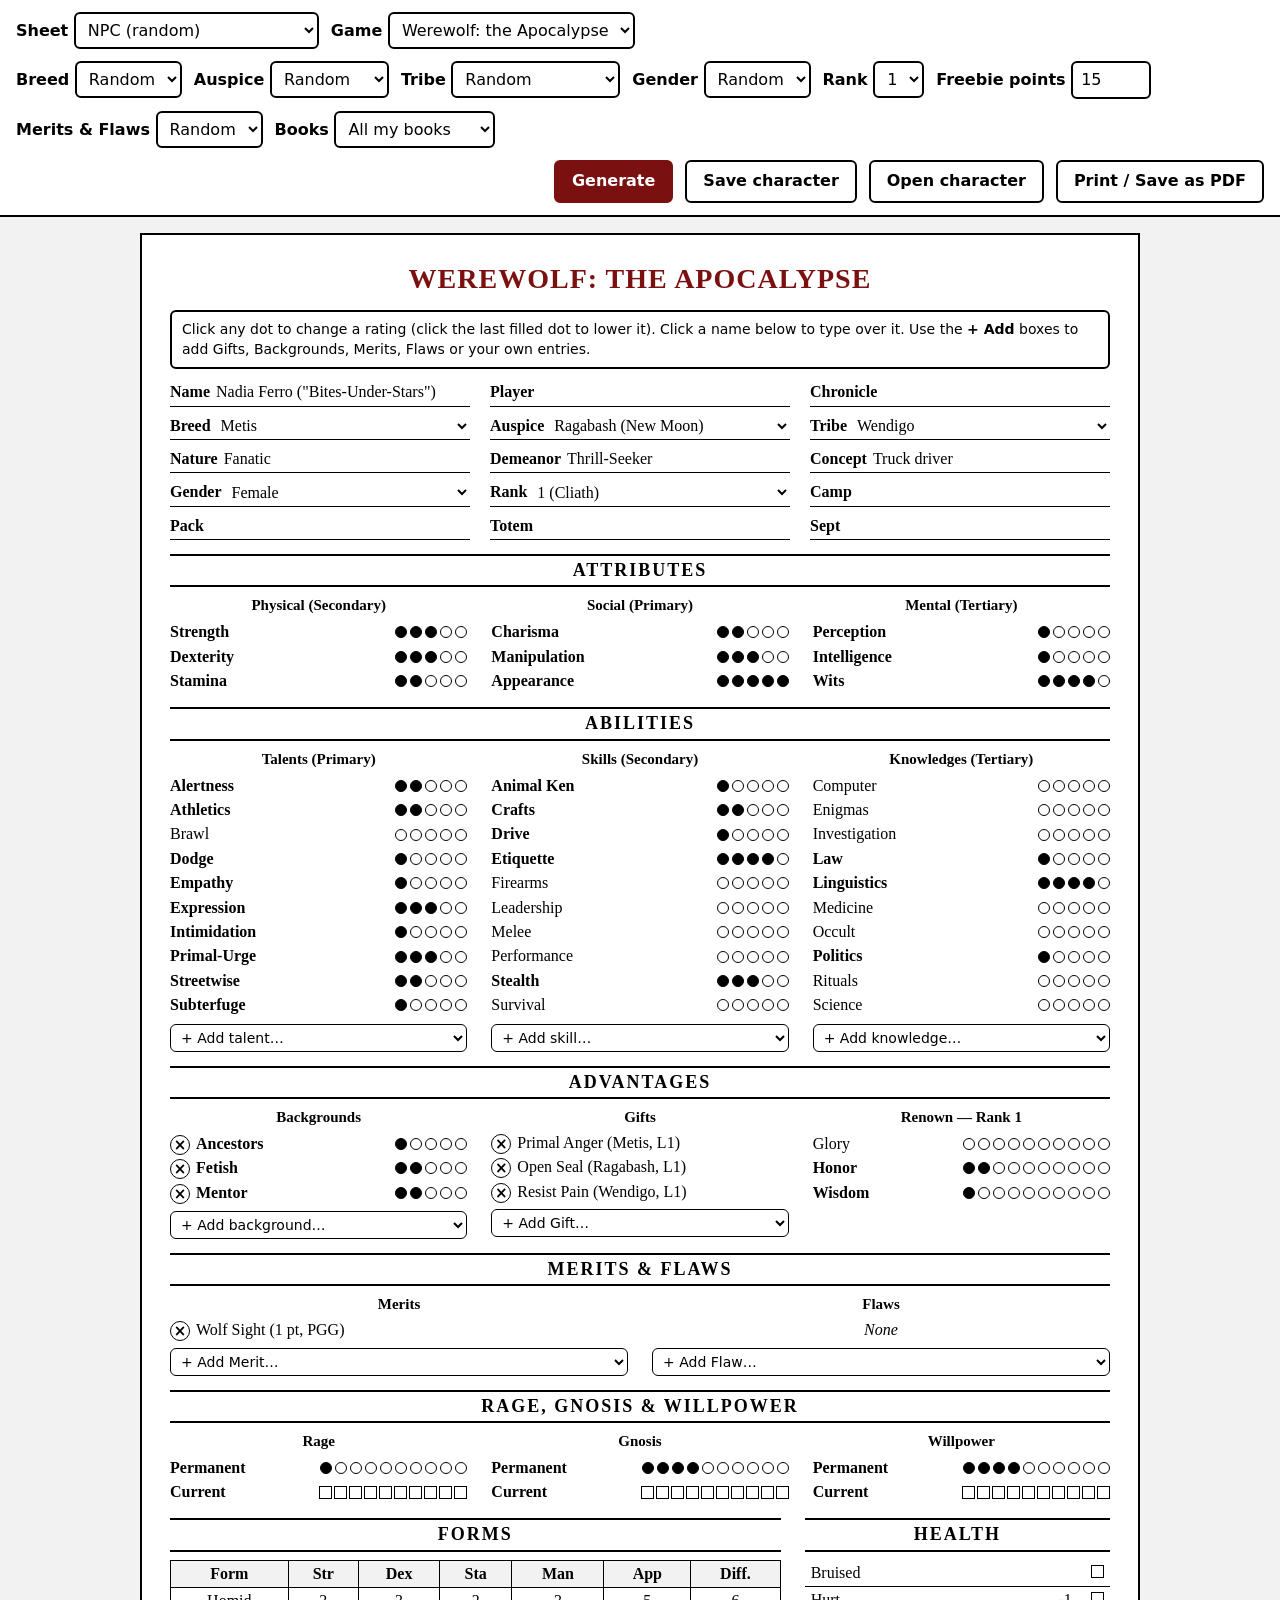
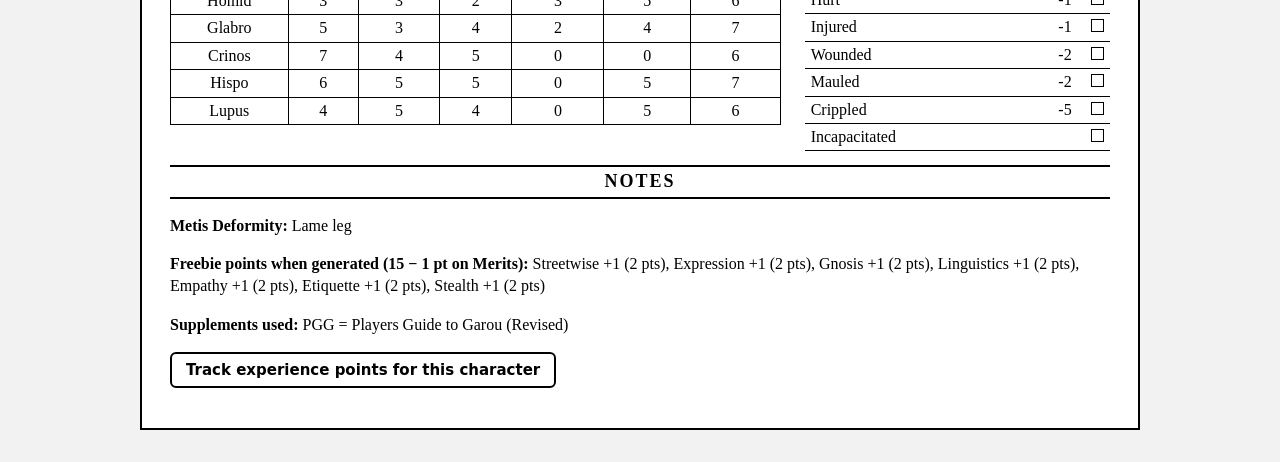
==== commit 5403ebad: "Breed/auspice/tribe dropdowns on the sheet re-apply starting traits Co-Authored-By: Claude Opus 5.5 " ====
--- a/WoD-Character-Generator.html
+++ b/WoD-Character-Generator.html
@@ -281,6 +281,25 @@
   .xp-log { columns: 3; font-size: 10px; }
 }
 
+/* ---------- choices on the sheet (breed, auspice, tribe...) ---------- */
+select.hsel {
+  flex: 1;
+  min-width: 0;
+  font: inherit;
+  color: var(--ink);
+  border: 0;
+  background: transparent;
+  padding: 0;
+  cursor: pointer;
+}
+select.hsel:hover { background: var(--soft); }
+select.hsel:focus { outline: 2px solid var(--accent); }
+.col-text { margin: 4px 0 0; font-size: 14px; }
+@media print {
+  select.hsel { appearance: none; -webkit-appearance: none; }
+  .col-text { font-size: 10px; }
+}
+
 </style>
 </head>
 <body>
@@ -428,6 +447,7 @@
       if (options.length || col.allowCustom) html += addSelect(path, [{ options }], col.allowCustom, col.addLabel || "Add");
     }
     if (col.boxes) html += `<div class="trait"><span class="trait-name">Current</span>${boxes(col.boxes)}</div>`;
+    if (col.text) html += `<p class="col-text">${esc(col.text)}</p>`;
     if (col.list) {
       html += col.list.length
         ? `<ul>${col.list.map((x, ii) => `<li><button class="remove no-print" data-remove="${path}.${ii}" title="Remove">&times;</button>${esc(x)}</li>`).join("")}</ul>`
@@ -458,7 +478,7 @@
     const cls = left === 0 ? "ok" : left > 0 ? "left" : "over";
     html += `<div class="brow"><strong>Freebie points</strong> <span class="chip ${cls}">${r.used} of ${r.total} used${left > 0 ? ` — ${left} left` : left < 0 ? ` — ${-left} too many` : " ✓"}</span>`;
     if (r.flawBonus) html += ` <span class="bhint">(includes ${r.flawBonus} from Flaws)</span>`;
-    html += `<div class="bhint">Costs: Attribute 5 · Ability 2 · Background 1 · Gift 7 · Rage 1 · Gnosis 2 · Willpower 1 · Merits cost their points · Flaws give up to 7.</div>`;
+    html += `<div class="bhint">${esc(r.costText)}</div>`;
     if (r.freebieUse.length) html += `<div class="bhint">Spent on: ${esc(r.freebieUse.map((x) => `${x.what} (${x.cost})`).join(", "))}</div>`;
     html += `</div>`;
     if (r.warnings.length) html += `<ul class="warnings">${r.warnings.map((w) => `<li>${esc(w)}</li>`).join("")}</ul>`;
@@ -476,7 +496,8 @@
       <button data-action="xp-add" class="primary">Add experience</button>
       <label class="xp-free"><input type="checkbox" data-action="free-edit"${c.freeEdit ? " checked" : ""}> Fix mistakes without spending XP</label>
     </div>`;
-    html += `<p class="bhint no-print">Click a dot to raise a rating with experience: Attribute = current × 4, Ability = current × 2 (new: 3), Gift = Level × 3 (other lists: × 5), Rage = current, Gnosis = current × 2, Willpower = current, Background = current × 3 (new: 3, with the Storyteller's OK). Lowering a dot you bought gives the XP back.</p>`;
+    const xpText = (c.build && c.build.xpText) || "Attribute = current × 4, Ability = current × 2 (new: 3), Gift = Level × 3 (other lists: × 5), Rage = current, Gnosis = current × 2, Willpower = current, Background = current × 3 (new: 3, with the Storyteller's OK).";
+    html += `<p class="bhint no-print">Click a dot to raise a rating with experience: ${esc(xpText)} Lowering a dot you bought gives the XP back.</p>`;
     const log = c.xp.log;
     if (log.length) {
       html += `<ul class="xp-log">${log
@@ -490,7 +511,7 @@
     return html + `</section>`;
   }
 
-  function renderSheet(c) {
+  function renderSheet(c, game) {
     let html = `<div class="sheet-title"><h1>${esc(c.game)}</h1></div>`;
     if (c.stage === "build") {
       html += `<p class="hint no-print"><strong>Build your character:</strong> type a name and concept, click dots to spend points, and use the <strong>+ Add</strong> boxes for Backgrounds, Gifts, Merits and Flaws. The box below keeps count. When everything is spent, click <strong>Finish character</strong>.</p>`;
@@ -502,7 +523,17 @@
     }
 
     html += `<div class="header-grid">`;
+    const bound = Object.fromEntries(Object.entries(c.choiceFields || {}).map(([id, label]) => [label, id]));
     c.header.forEach(([label, value, choices], i) => {
+      const opt = game && bound[label] && game.options.find((o) => o.id === bound[label]);
+      if (opt && c.choices) {
+        // A dropdown: changing it re-applies that choice's starting traits.
+        const cur = String(c.choices[opt.id] ?? "");
+        html += `<label class="field"><span class="label">${esc(label)}</span><select class="value hsel" data-choice="${esc(opt.id)}">`;
+        html += (opt.choicesFor ? opt.choicesFor(c.choices) : opt.choices).map((ch) => `<option value="${esc(ch)}"${String(ch) === cur ? " selected" : ""}>${esc(String(ch) === cur ? value : ch)}</option>`).join("");
+        html += `</select></label>`;
+        return;
+      }
       const list = choices ? ` list="hdr-list-${i}"` : "";
       const ph = !value && (label === "Name" || label === "Concept") && c.stage === "build" ? ` placeholder="type here"` : "";
       html += `<label class="field"><span class="label">${esc(label)}</span><input class="value" data-header="${i}" value="${esc(value)}"${list}${ph}>`;
@@ -517,6 +548,9 @@
     });
 
     html += `<section class="split">`;
+    if (c.panel) {
+      html += `<div><h2>${esc(c.panel.title)}</h2>${c.panel.lines.map((l) => `<p>${l[0] ? `<strong>${esc(l[0])}:</strong> ` : ""}${esc(l[1])}</p>`).join("")}</div>`;
+    }
     if (c.table) {
       // Short headings keep wide form tables (up to 7 traits) inside the page.
       const ABBR = { Strength: "Str", Dexterity: "Dex", Stamina: "Sta", Charisma: "Cha", Manipulation: "Man", Appearance: "App", Perception: "Per" };
@@ -576,7 +610,7 @@
     function buildOptions() {
       optsBox.innerHTML = "";
       for (const o of currentGame().options) {
-        if (isPc() && o.id === "meritsFlaws") continue; // players pick their own
+        if (isPc() && (o.id === "meritsFlaws" || o.npcOnly)) continue; // players pick their own
         const label = document.createElement("label");
         label.textContent = o.label + " ";
         let input;
@@ -610,7 +644,7 @@
 
     function draw() {
       if (character.stage === "build") WOD.fera.budget(character);
-      sheet.innerHTML = renderSheet(character);
+      sheet.innerHTML = renderSheet(character, currentGame());
       document.title = `${character.name || "New character"} — ${currentGame().label}`;
       save();
     }
@@ -634,6 +668,7 @@
       if (isPc()) {
         character = g.generate({ ...opts, freebies: 0, meritsFlaws: "No" });
         WOD.fera.blank(character, opts.freebies);
+        if (g.recompute) g.recompute(character);
       } else {
         character = g.generate(opts);
         character.mode = "npc";
@@ -671,7 +706,7 @@
       const s = character.sections[si];
       const col = s.columns[ci];
       const key = traitKey(s, col, name);
-      const cost = F.xpForChange(kind, from, to, character.xpBase[key] ?? 0);
+      const cost = F.xpForChange(kind, from, to, character.xpBase[key] ?? 0, { c: character, name });
       if (!cost) return true;
       const left = xpTotals(character).left;
       if (cost > left && !confirm(`That costs ${cost} XP, but there are only ${left} unspent. Buy it anyway?`)) return false;
@@ -772,7 +807,90 @@
       }
     });
 
+    // Breed, auspice, tribe (etc.) changed on the sheet: make two blank templates, one
+    // with the old choice and one with the new, and move the character by the difference
+    // so starting Rage/Gnosis/Willpower, free dots, Gift lists, Renown and forms follow
+    // while everything the player picked or bought stays.
+    function changeChoice(id, value) {
+      const g = currentGame();
+      const c = character;
+      const quiet = { freebies: 0, meritsFlaws: "No" };
+      const next = { ...c.choices, [id]: id === "rank" ? Number(value) : value };
+      const before = g.generate({ ...c.choices, ...quiet });
+      const after = g.generate({ ...next, ...quiet });
+      const cols = (ch) => ch.sections.flatMap((s) => s.columns);
+      const col = (ch, title) => cols(ch).find((x) => x.title.split(" (")[0] === title || x.title.startsWith(title));
+      const clamp = (v, max) => Math.max(0, Math.min(max, v));
+
+      for (const [, label] of Object.entries(after.choiceFields || {})) {
+        const h = c.header.find((x) => x[0] === label);
+        const t = after.header.find((x) => x[0] === label);
+        if (h && t) h[1] = t[1];
+      }
+      // Single ratings that come from the choices (Rage, Gnosis, Willpower, Humanity...).
+      const advNames = (after.build && after.build.advKinds) || ["Rage", "Gnosis", "Willpower"];
+      for (const k of advNames) {
+        const a = col(after, k), b0 = col(before, k), mine = col(c, k);
+        if (!a || !b0 || !mine || !mine.items) continue;
+        const delta = a.items[0][1] - b0.items[0][1];
+        mine.items[0][1] = clamp(mine.items[0][1] + delta, mine.items[0][2]);
+        if (c.build && c.build.adv && k in c.build.adv) c.build.adv[k] += delta;
+      }
+      // Free Ability dots and Background dots that come with a breed or group.
+      const shift = (title, oldMap, newMap, addIfMissing) => {
+        for (const n of new Set([...Object.keys(oldMap || {}), ...Object.keys(newMap || {})])) {
+          const d = ((newMap || {})[n] || 0) - ((oldMap || {})[n] || 0);
+          if (!d) continue;
+          const section = c.sections.find((s) => s.title === title);
+          const holder = section ? section.columns.find((x) => x.items.some((it) => it[0] === n)) : col(c, title);
+          const it = holder && holder.items.find((x) => x[0] === n);
+          if (it) it[1] = clamp(it[1] + d, it[2]);
+          else if (addIfMissing && d > 0) col(c, title).items.push([n, d, 5]);
+        }
+      };
+      shift("Abilities", before.build.freeAbil, after.build.freeAbil, false);
+      shift("Backgrounds", before.build.bgStart, after.build.bgStart, true);
+      // Point pools whose items depend on the choice (e.g. clan Disciplines).
+      for (const pool of after.build.pools || []) {
+        const mine = col(c, pool.column);
+        const theirs = col(after, pool.column);
+        if (!mine || !theirs) continue;
+        mine.items = [...mine.items.filter((it) => it[1] > 0 || theirs.items.some((x) => x[0] === it[0])), ...theirs.items.filter((x) => !mine.items.some((it) => it[0] === x[0])).map((x) => [x[0], 0, x[2]])];
+        if (theirs.addOptions) mine.addOptions = theirs.addOptions;
+      }
+      // Lists and tables that simply follow the choice; free Gifts follow it too.
+      const gifts = col(c, "Gifts");
+      if (gifts) {
+        const theirs = col(after, "Gifts");
+        gifts.listOptions = theirs.listOptions;
+        const oldFree = before.build.keepGifts || [];
+        const newFree = after.build.keepGifts || [];
+        const isFree = (l, names) => names.some((n) => l.startsWith(n + " ("));
+        gifts.list = gifts.list.filter((l) => !isFree(l, oldFree) || isFree(l, newFree));
+        for (const l of theirs.list) if (isFree(l, newFree) && !gifts.list.some((x) => x.split(" (")[0] === l.split(" (")[0])) gifts.list.unshift(l);
+      }
+      const renown = col(c, "Renown");
+      if (renown) Object.assign(renown, JSON.parse(JSON.stringify(col(after, "Renown"))));
+      for (const k of ["table", "panel", "extras", "selection", "choices", "choiceFields"]) if (k in after) c[k] = after[k];
+      c.notes = after.notes.filter((n) => !(c.mode === "pc" && n.includes("left over")));
+      for (const x of cols(after)) {
+        if (x.text && col(c, x.title.split(" (")[0])) col(c, x.title.split(" (")[0]).text = x.text;
+        if (x.boxes && col(c, x.title)) col(c, x.title).boxes = x.boxes;
+      }
+      const keep = { freebies: c.build.freebies, adv: c.build.adv, result: c.build.result };
+      const kept = gifts ? gifts.list.filter((l) => (after.build.keepGifts || []).some((n) => l.startsWith(n + " ("))).length : 0;
+      c.build = { ...after.build, ...keep };
+      if (gifts) c.build.giftAllowance = col(after, "Gifts").list.length - kept;
+      if (c.mode !== "pc") delete c.build.adv;
+      changed();
+    }
+
     sheet.addEventListener("change", (e) => {
+      const choice = e.target.closest("[data-choice]");
+      if (choice) {
+        changeChoice(choice.dataset.choice, choice.value);
+        return;
+      }
       const free = e.target.closest('[data-action="free-edit"]');
       if (free) {
         character.freeEdit = free.checked;
@@ -787,6 +905,14 @@
       if (value === "__custom") {
         value = (prompt(col.customPrompt || "Type the name:") || "").trim();
         if (!value) { sel.value = ""; return; }
+      }
+      // Merits and Flaws with a range of costs ("1-5 pts", "2 or 4 pts"): ask which.
+      const range = value.match(/\((\d+)\s*(?:-|–|or)\s*(\d+) pts?/);
+      if (range) {
+        const pick = prompt(`How many points for ${value.split(" (")[0]}? (${range[1]} to ${range[2]})`, range[1]);
+        const n = Math.round(Number(pick));
+        if (pick === null || !(n >= Number(range[1]) && n <= Number(range[2]))) { sel.value = ""; return; }
+        value = value.replace(range[0], `(${n} pt${n === 1 ? "" : "s"}`);
       }
       if (col.items) {
         if (!payXp(si, ci, value, 0, 1)) { sel.value = ""; return; }
@@ -963,23 +1089,23 @@
     return { attrs, priority };
   }
 
-  function abilities(avoid = []) {
+  function abilities(avoid = [], LIST = ABILITIES) {
     const abil = {};
     const priority = {};
     const ok = (n) => !avoid.includes(n);
     // Pick an order where every category has room for its points (max 3 each);
     // a wolf- or reptile-born character can't put 13 points into four Knowledges.
-    const room = (cat) => ABILITIES[cat].filter(ok).length * 3;
+    const room = (cat) => LIST[cat].filter(ok).length * 3;
     let order;
     for (let tries = 0; tries < 50; tries++) {
-      order = R.shuffle(Object.keys(ABILITIES));
+      order = R.shuffle(Object.keys(LIST));
       if (order.every((cat, i) => room(cat) >= [13, 9, 5][i])) break;
     }
     order.forEach((cat, i) => {
       const p = [13, 9, 5][i];
       priority[cat] = PRIORITY[i];
-      ABILITIES[cat].forEach((n) => (abil[n] = 0));
-      const allowed = ABILITIES[cat].filter(ok);
+      LIST[cat].forEach((n) => (abil[n] = 0));
+      const allowed = LIST[cat].filter(ok);
       // Focus points on a handful of abilities so characters feel specialized.
       const size = Math.min(allowed.length, Math.max(Math.ceil(p / 3), Math.ceil(p / 2) + 1));
       R.distribute(abil, R.shuffle(allowed).slice(0, size), p, 3);
@@ -1193,13 +1319,27 @@
   }
 
   // ---------------------------------------------------------------------------
-  // Player characters. A game makes a character with 0 freebies and no Merits or
-  // Flaws; blank() then clears the random choices so the player picks everything,
-  // and budget() counts what they have spent against the creation rules.
-  const ADV = ["Rage", "Gnosis", "Willpower"];
+  // Player characters, for any game. A game makes a character with 0 freebies and
+  // no Merits or Flaws; blank() then clears the random choices so the player picks
+  // everything, and budget() counts what they have spent against the creation rules.
+  // c.build is plain data (it is saved with the character):
+  //   costs       freebie cost of each kind (Attribute, Ability, Background, Gift, Rage, Discipline...)
+  //   advKinds    single-rating columns with a starting value (Rage, Gnosis, Willpower / Humanity...)
+  //   adv         those starting values
+  //   pools       extra point pools: [{ title, column, kind, size, startAll, start: {name: n}, fillCap, hint }]
+  //   attrStart   Attributes that don't start at 1;  attrMax  Attributes with a lower limit
+  //   avoid, noBg, bgStart, bgFree, freeAbil, rank, and for Gifts: keepGifts, giftAllowance, giftHint, ownSources
+  //   costText, xpText   explanations shown to the player
+  const DEFAULT_ADV = ["Rage", "Gnosis", "Willpower"];
+  const DEFAULT_COST_TEXT = "Costs: Attribute 5 · Ability 2 · Background 1 · Gift 7 · Rage 1 · Gnosis 2 · Willpower 1 · Merits cost their points · Flaws give up to 7.";
   const secBy = (c, title) => c.sections.find((s) => s.title === title);
   const colBy = (c, title) => c.sections.flatMap((s) => s.columns).find((col) => col.title === title);
-  const advCols = (c) => c.sections.flatMap((s) => s.columns).filter((col) => ADV.includes(col.title) && col.items);
+  const advKinds = (c) => c.build.advKinds || DEFAULT_ADV;
+  const advCols = (c) => c.sections.flatMap((s) => s.columns).filter((col) => advKinds(c).includes(col.title) && col.items);
+  const costsOf = (c) => c.build.costs || COSTS;
+  const attrStart = (b, n) => (b.attrStart || {})[n] ?? 1;
+  const attrMax = (b, n) => (b.attrMax || {})[n] ?? (n === "Appearance" && b.maxAppearance ? b.maxAppearance : 5);
+  const poolStart = (p, n) => (p.start || {})[n] ?? p.startAll ?? 0;
   const costOf = (label) => Number((String(label).match(/\((\d+) pts?\b/) || [0, 0])[1]);
   const giftLevel = (label) => Number((String(label).match(/, L(\d)/) || [0, 1])[1]);
   const giftSource = (label) => (String(label).match(/\(([^,()]+), L\d/) || [0, ""])[1];
@@ -1210,13 +1350,16 @@
     c.stage = "build";
     b.freebies = freebies;
     b.adv = Object.fromEntries(advCols(c).map((col) => [col.title, col.items[0][1]]));
-    for (const col of secBy(c, "Attributes").columns) col.items.forEach((it) => (it[1] = 1));
+    for (const col of secBy(c, "Attributes").columns) col.items.forEach((it) => (it[1] = attrStart(b, it[0])));
     for (const col of secBy(c, "Abilities").columns) col.items.forEach((it) => (it[1] = b.freeAbil[it[0]] || 0));
     colBy(c, "Backgrounds").items = Object.entries(b.bgStart).filter(([, v]) => v > 0).map(([n, v]) => [n, v, 5]);
+    for (const p of b.pools || []) colBy(c, p.column).items.forEach((it) => (it[1] = poolStart(p, it[0])));
     const gifts = colBy(c, "Gifts");
-    const kept = gifts.list.filter((l) => b.keepGifts.some((n) => l.startsWith(n + " (")));
-    b.giftAllowance = gifts.list.length - kept.length;
-    gifts.list = kept;
+    if (gifts) {
+      const kept = gifts.list.filter((l) => b.keepGifts.some((n) => l.startsWith(n + " (")));
+      b.giftAllowance = gifts.list.length - kept.length;
+      gifts.list = kept;
+    }
     colBy(c, "Merits").list = [];
     colBy(c, "Flaws").list = [];
     for (const h of c.header) {
@@ -1228,7 +1371,6 @@
     c.notes = c.notes.filter((n) => !n.includes("left over"));
     c.sources = [];
     c.edited = false;
-    budget(c);
     return c;
   }
 
@@ -1245,24 +1387,21 @@
   // updates the Primary/Secondary/Tertiary labels to match how points were spent.
   function budget(c) {
     const b = c.build;
+    const C = costsOf(c);
     const rows = [];
     const warnings = [];
     const freebieUse = [];
     const charge = (what, dots, each) => dots > 0 && freebieUse.push({ what: `${what} +${dots}`, cost: dots * each });
-
     const relabel = (col, pr) => (col.title = `${col.title.split(" (")[0]} (${pr})`);
 
-    // Attributes: everything starts at 1; 7/5/3 dots.
+    // Attributes: 7/5/3 dots above their starting value (normally 1).
     const aCols = secBy(c, "Attributes").columns;
-    const aSpent = aCols.map((col) => col.items.reduce((s, [, v]) => s + Math.max(0, v - 1), 0));
+    const aSpent = aCols.map((col) => col.items.reduce((s, [n, v]) => s + Math.max(0, v - attrStart(b, n)), 0));
     const aFit = fitPools(aSpent, [7, 5, 3]);
     aCols.forEach((col, i) => relabel(col, aFit.pool[i].priority));
     rows.push({ title: "Attributes", parts: aCols.map((col, i) => ({ name: col.title.split(" (")[0], have: aSpent[i], of: aFit.pool[i].size })) });
-    charge("Attributes", aFit.over, COSTS.Attribute);
-    if (b.maxAppearance) {
-      const app = aCols.flatMap((col) => col.items).find((it) => it[0] === "Appearance");
-      if (app && app[1] > b.maxAppearance) warnings.push(`This breed can't start with Appearance above ${b.maxAppearance}.`);
-    }
+    charge("Attributes", aFit.over, C.Attribute);
+    for (const [n, v] of aCols.flatMap((col) => col.items)) if (v > attrMax(b, n)) warnings.push(`${n} can't start above ${attrMax(b, n)} for this character.`);
 
     // Abilities: 13/9/5, no higher than 3 before freebies.
     const abCols = secBy(c, "Abilities").columns;
@@ -1272,41 +1411,53 @@
         const start = b.freeAbil[n] || 0;
         const cap = Math.max(3, start);
         above3 += Math.max(0, v - cap);
-        if (v > start && b.avoid.includes(n)) warnings.push(`${n}: this breed can't start with it (wolf/animal-born).`);
+        if (v > start && b.avoid.includes(n)) warnings.push(`${n}: this character can't start with it.`);
         return s + Math.max(0, Math.min(v, cap) - start);
       }, 0)
     );
     const abFit = fitPools(abSpent, [13, 9, 5]);
     abCols.forEach((col, i) => relabel(col, abFit.pool[i].priority));
     rows.push({ title: "Abilities", parts: abCols.map((col, i) => ({ name: col.title.split(" (")[0], have: abSpent[i], of: abFit.pool[i].size })) });
-    charge("Abilities", abFit.over + above3, COSTS.Ability);
+    charge("Abilities", abFit.over + above3, C.Ability);
     if (above3) warnings.push(`Abilities above 3 are paid with freebie points (${above3} dot${above3 === 1 ? "" : "s"}).`);
 
     // Backgrounds: 5 dots (some groups start with extra dots already filled in).
     const bgItems = colBy(c, "Backgrounds").items;
     const bgSpent = bgItems.reduce((s, [n, v]) => s + Math.max(0, v - (b.bgStart[n] || 0)), 0);
     rows.push({ title: "Backgrounds", parts: [{ name: "Dots", have: bgSpent, of: b.bgFree }] });
-    charge("Backgrounds", Math.max(0, bgSpent - b.bgFree), COSTS.Background);
+    charge("Backgrounds", Math.max(0, bgSpent - b.bgFree), C.Background);
     for (const [n, v] of bgItems) if (v > 0 && b.noBg.includes(n)) warnings.push(`${n}: not allowed for this character.`);
     for (const [n, v] of Object.entries(b.bgStart)) if ((bgItems.find((it) => it[0] === n) || [0, 0])[1] < v) warnings.push(`${n} should be at least ${v}.`);
 
+    // Other pools (Disciplines, Virtues...).
+    for (const p of b.pools || []) {
+      const items = colBy(c, p.column).items;
+      const spent = items.reduce((s, [n, v]) => s + Math.max(0, v - poolStart(p, n)), 0);
+      rows.push({ title: p.title, parts: [{ name: "Dots", have: Math.min(spent, p.size), of: p.size }], hint: p.hint });
+      charge(p.title, Math.max(0, spent - p.size), C[p.kind]);
+      for (const [n, v] of items) if (v < poolStart(p, n)) warnings.push(`${n} starts at ${poolStart(p, n)}; it can't go lower.`);
+    }
+
     // Gifts.
-    const gifts = colBy(c, "Gifts").list;
-    const chosen = gifts.length - b.keepGifts.length;
-    rows.push({ title: "Gifts", parts: [{ name: "Chosen", have: Math.min(chosen, b.giftAllowance), of: b.giftAllowance }], hint: b.giftHint });
-    if (chosen > b.giftAllowance) freebieUse.push({ what: `Extra Gifts ×${chosen - b.giftAllowance}`, cost: (chosen - b.giftAllowance) * COSTS.Gift });
-    for (const g of gifts) {
-      if (giftLevel(g) > b.rank) warnings.push(`${g.split(" (")[0]} is Level ${giftLevel(g)}, above Rank ${b.rank}.`);
-      const src = giftSource(g);
-      if (src && b.ownSources.length && !b.ownSources.includes(src)) warnings.push(`${g.split(" (")[0]} comes from ${src}, not one of this character's own Gift lists.`);
-    }
-
-    // Rage / Gnosis / Willpower above their starting values.
+    const gCol = colBy(c, "Gifts");
+    if (gCol) {
+      const gifts = gCol.list;
+      const chosen = gifts.length - b.keepGifts.length;
+      rows.push({ title: "Gifts", parts: [{ name: "Chosen", have: Math.min(chosen, b.giftAllowance), of: b.giftAllowance }], hint: b.giftHint });
+      if (chosen > b.giftAllowance) freebieUse.push({ what: `Extra Gifts ×${chosen - b.giftAllowance}`, cost: (chosen - b.giftAllowance) * C.Gift });
+      for (const g of gifts) {
+        if (giftLevel(g) > b.rank) warnings.push(`${g.split(" (")[0]} is Level ${giftLevel(g)}, above Rank ${b.rank}.`);
+        const src = giftSource(g);
+        if (src && b.ownSources.length && !b.ownSources.includes(src)) warnings.push(`${g.split(" (")[0]} comes from ${src}, not one of this character's own Gift lists.`);
+      }
+    }
+
+    // Rage / Gnosis / Willpower / Humanity above their starting values.
     for (const col of advCols(c)) {
       const k = col.title;
       const v = col.items[0][1];
       const base = b.adv[k] ?? v;
-      if (v > base) charge(k, v - base, COSTS[k]);
+      if (v > base) charge(k, v - base, C[k]);
       if (v < base) warnings.push(`${k} starts at ${base}; it can't go lower at creation.`);
     }
 
@@ -1319,7 +1470,7 @@
 
     const total = b.freebies + flawBonus;
     const used = freebieUse.reduce((s, x) => s + x.cost, 0);
-    b.result = { rows, warnings, freebieUse, total, used, flawBonus };
+    b.result = { rows, warnings, freebieUse, total, used, flawBonus, costText: b.costText || DEFAULT_COST_TEXT };
     return b.result;
   }
 
@@ -1327,24 +1478,25 @@
   function fillRest(c) {
     const b = c.build;
     const res = budget(c);
-    const spread = (items, points, cap, ok) => {
+    const row = (title) => res.rows.find((r) => r.title === title);
+    const spread = (items, points, cap, ok, startOf) => {
       for (let p = 0; p < points; p++) {
         const open = items.filter((it) => it[1] < cap && ok(it[0], it[1]));
         if (!open.length) return;
-        const owned = open.filter((it) => it[1] > (b.freeAbil[it[0]] || 0));
+        const owned = open.filter((it) => it[1] > startOf(it[0]));
         R.pick(owned.length && R.chance(0.6) ? owned : open)[1]++;
       }
     };
     secBy(c, "Attributes").columns.forEach((col, i) => {
-      const part = res.rows[0].parts[i];
-      spread(col.items, part.of - part.have, 5, (n, v) => !(b.maxAppearance && n === "Appearance" && v >= b.maxAppearance));
+      const part = row("Attributes").parts[i];
+      spread(col.items, part.of - part.have, 5, (n, v) => v < attrMax(b, n), (n) => attrStart(b, n));
     });
     secBy(c, "Abilities").columns.forEach((col, i) => {
-      const part = res.rows[1].parts[i];
-      spread(col.items, part.of - part.have, 3, (n) => !b.avoid.includes(n));
+      const part = row("Abilities").parts[i];
+      spread(col.items, part.of - part.have, 3, (n) => !b.avoid.includes(n), (n) => b.freeAbil[n] || 0);
     });
     const bgCol = colBy(c, "Backgrounds");
-    const bgPart = res.rows[2].parts[0];
+    const bgPart = row("Backgrounds").parts[0];
     for (let p = 0; p < bgPart.of - bgPart.have; p++) {
       const owned = bgCol.items.filter((it) => it[1] < 5);
       if (owned.length && R.chance(0.6)) { R.pick(owned)[1]++; continue; }
@@ -1354,32 +1506,41 @@
       if (it) it[1]++;
       else bgCol.items.push([n, 1, 5]);
     }
+    for (const p of b.pools || []) {
+      const part = row(p.title).parts[0];
+      spread(colBy(c, p.column).items, part.of - part.have, p.fillCap || 5, () => true, (n) => poolStart(p, n));
+    }
     // Gifts: one Level 1 from each own list that has none yet, then one per Rank level.
     const gCol = colBy(c, "Gifts");
-    const own = gCol.listOptions.filter((g) => g.own);
-    const has = (o) => gCol.list.some((x) => x.split(" (")[0] === o.split(" (")[0]);
-    const free = (level, src) => own.filter((g) => !src || g.source === src).flatMap((g) => g.options).filter((o) => giftLevel(o) === level && !has(o));
-    const need = () => b.giftAllowance - (gCol.list.length - b.keepGifts.length);
-    for (let lvl = 2; lvl <= b.rank && need() > 0; lvl++) {
-      if (!gCol.list.some((g) => giftLevel(g) === lvl)) { const o = R.pick(free(lvl)); if (o) gCol.list.push(o); }
-    }
-    for (const src of b.ownSources) {
-      if (need() > 0 && !gCol.list.some((g) => giftSource(g) === src)) { const o = R.pick(free(1, src)); if (o) gCol.list.push(o); }
-    }
-    while (need() > 0) { const o = R.pick(free(1)); if (!o) break; gCol.list.push(o); }
-    gCol.list.sort((x, y) => giftLevel(x) - giftLevel(y));
-    budget(c);
-  }
-
-  // ---- Experience (Werewolf Revised costs; the Changing Breeds use the same chart).
-  // Each step is priced at the rating it starts from ("current rating").
+    if (gCol) {
+      const own = gCol.listOptions.filter((g) => g.own);
+      const has = (o) => gCol.list.some((x) => x.split(" (")[0] === o.split(" (")[0]);
+      const free = (level, src) => own.filter((g) => !src || g.source === src).flatMap((g) => g.options).filter((o) => giftLevel(o) === level && !has(o));
+      const need = () => b.giftAllowance - (gCol.list.length - b.keepGifts.length);
+      for (let lvl = 2; lvl <= b.rank && need() > 0; lvl++) {
+        if (!gCol.list.some((g) => giftLevel(g) === lvl)) { const o = R.pick(free(lvl)); if (o) gCol.list.push(o); }
+      }
+      for (const src of b.ownSources) {
+        if (need() > 0 && !gCol.list.some((g) => giftSource(g) === src)) { const o = R.pick(free(1, src)); if (o) gCol.list.push(o); }
+      }
+      while (need() > 0) { const o = R.pick(free(1)); if (!o) break; gCol.list.push(o); }
+      gCol.list.sort((x, y) => giftLevel(x) - giftLevel(y));
+    }
+  }
+
+  // ---- Experience. Each step is priced at the rating it starts from ("current rating").
+  // Werewolf Revised chart (the Changing Breeds use it too) plus the Vampire kinds.
   const XP_STEP = {
     Attribute: (v) => v * 4,
     Ability: (v) => (v === 0 ? 3 : v * 2),
-    Background: (v) => (v === 0 ? 3 : v * 3), // Storyteller's call; not on the Revised chart
+    Background: (v) => (v === 0 ? 3 : v * 3), // Storyteller's call; not on the Revised charts
     Rage: (v) => v,
     Gnosis: (v) => v * 2,
     Willpower: (v) => v,
+    // Vampire: new Discipline 10; then clan × 5, Caitiff × 6, other × 7.
+    Discipline: (v, ctx) => (v === 0 ? 10 : v * (ctx.c.build.caitiff ? 6 : (ctx.c.build.clanDisciplines || []).includes(ctx.name) ? 5 : 7)),
+    Virtue: (v) => v * 2,
+    Humanity: (v) => v * 2,
   };
 
   function traitKind(c, si, ci) {
@@ -1388,18 +1549,21 @@
     if (s.title === "Attributes") return "Attribute";
     if (s.title === "Abilities") return "Ability";
     if (col.title === "Backgrounds") return "Background";
-    if (ADV.includes(col.title)) return col.title;
+    const pool = ((c.build && c.build.pools) || []).find((p) => p.column === col.title);
+    if (pool) return pool.kind;
+    if (c.build && advKinds(c).includes(col.title)) return col.title;
+    if (!c.build && DEFAULT_ADV.includes(col.title)) return col.title;
     return null; // Renown and the like change through play, not experience
   }
 
   // Cost of moving a rating from `from` to `to` (negative = refund). Steps below the
   // rating the character had when experience tracking began are free.
-  function xpForChange(kind, from, to, floor) {
+  function xpForChange(kind, from, to, floor, ctx = {}) {
     const step = XP_STEP[kind];
     if (!step) return 0;
     let cost = 0;
-    for (let v = Math.max(from, floor); v < to; v++) cost += step(v);
-    for (let v = Math.max(to, floor); v < from; v++) cost -= step(v);
+    for (let v = Math.max(from, floor); v < to; v++) cost += step(v, ctx);
+    for (let v = Math.max(to, floor); v < from; v++) cost -= step(v, ctx);
     return cost;
   }
   const giftXp = (label, own) => giftLevel(label) * (own ? 3 : 5);
@@ -1533,6 +1697,10 @@
         },
       });
       c.selection = sel;
+      c.choices = { breed, gender, groupA: aName, groupB: bName, rank };
+      c.choiceFields = { breed: "Breed", gender: "Gender", rank: "Rank" };
+      if (aName) c.choiceFields.groupA = cfg.groupA.label;
+      if (bName) c.choiceFields.groupB = cfg.groupB.label;
       c.freeAbilityDots = Object.values({ ...(cfg.free || {}), ...(b.free || {}) }).reduce((s, x) => s + x, 0);
       return c;
     }
@@ -1570,7 +1738,7 @@
     return text;
   }
 
-  return { blank, budget, fillRest, traitKind, xpForChange, giftXp, giftLevel, giftSource, costOf, XP_STEP, pickGender, firstName, simpleGame, mergeSets, ATTRIBUTES, ABILITIES, ARCHETYPES, HEALTH, COSTS, pts, G, giftEntries, giftLabel, mfLabel, giftPicker, giftOptions, attributes, abilities, backgrounds, renown, meritsFlaws, spendFreebies, formRows, attrsFromSheet, groupByCost, sheet };
+  return { blank, budget, fillRest, fitPools, traitKind, xpForChange, giftXp, giftLevel, giftSource, costOf, XP_STEP, pickGender, firstName, simpleGame, mergeSets, ATTRIBUTES, ABILITIES, ARCHETYPES, HEALTH, COSTS, pts, G, giftEntries, giftLabel, mfLabel, giftPicker, giftOptions, attributes, abilities, backgrounds, renown, meritsFlaws, spendFreebies, formRows, attrsFromSheet, groupByCost, sheet };
 })();
 
 </script>
@@ -2035,7 +2203,7 @@
       ...Object.entries(DATA.tribes).filter(([n]) => n !== tribe).map(([n, v]) => [`${n} (other tribe)`, n, v.gifts]),
     ];
 
-    return F.sheet({
+    const c = F.sheet({
       game: "Werewolf: the Apocalypse",
       name,
       header: [
@@ -2064,6 +2232,9 @@
         giftHint: `One Level 1 Gift each from your breed (${breed}), auspice (${auspice}) and tribe (${tribe})${rank > 1 ? `, plus one Gift of each Level from 2 to ${rank}` : ""}.`,
       },
     });
+    c.choices = { breed, auspice, tribe, gender, rank, books: opts.books };
+    c.choiceFields = { breed: "Breed", auspice: "Auspice", tribe: "Tribe", gender: "Gender", rank: "Rank" };
+    return c;
   }
 
   // Keep the Forms table in step with hand-edited Attributes.
@@ -2255,7 +2426,7 @@
       ...Object.entries(DATA.tribes).filter(([n]) => n !== tribe).map(([n, v]) => [`${n} (other tribe)`, n, v.gifts]),
     ];
 
-    return F.sheet({
+    const c = F.sheet({
       game: "Bastet",
       name,
       header: [
@@ -2284,6 +2455,9 @@
         giftHint: `Three Level 1 Gifts in any mix from the General, ${breed} (breed) and ${tribe} (tribe) lists${rank > 1 ? `, plus one Gift of each Level from 2 to ${rank}` : ""}.`,
       },
     });
+    c.choices = { breed, pryio, tribe, gender, rank, books: opts.books };
+    c.choiceFields = { breed: "Breed", pryio: "Pryio", tribe: "Tribe", gender: "Gender", rank: "Rank" };
+    return c;
   }
 
   function recompute(c) {
@@ -2470,14 +2644,20 @@
     const streamName = opts.stream || R.pick(Object.keys(DATA.streams));
     const stream = DATA.streams[streamName];
     const table = auspiceTable(streamName);
-    // The page's Auspice list mixes all three systems; use it only if it fits this stream.
-    const auspice = opts.auspice && table[opts.auspice] ? opts.auspice : R.pick(Object.keys(table));
+    // The page's Auspice list mixes all three systems. An auspice from another system
+    // (e.g. after changing Stream on the sheet) maps to the same position in this one.
+    let auspice = opts.auspice && table[opts.auspice] ? opts.auspice : null;
+    if (!auspice && opts.auspice) {
+      const from = [DATA.solar, DATA.makara, DATA.zhongLung].find((t) => t[opts.auspice]);
+      if (from) auspice = Object.keys(table)[Object.keys(from).indexOf(opts.auspice) % Object.keys(table).length];
+    }
+    auspice = auspice || R.pick(Object.keys(table));
     const a = table[auspice];
     const varnaName = opts.varna || R.pick(stream.varna);
     const v = DATA.varna[varnaName];
     const notes = [];
     const gender = F.pickGender(opts);
-    if (opts.auspice && !table[opts.auspice]) notes.push(`${opts.auspice} isn't a ${streamName} auspice, so ${auspice} was rolled instead.`);
+    if (opts.auspice && !table[opts.auspice]) notes.push(`${opts.auspice} isn't a ${streamName} auspice, so ${auspice} was used instead.`);
     if (!stream.varna.includes(varnaName)) notes.push(`${varnaName} is uncommon among the ${streamName}.`);
 
     const { attrs, priority: attrPriority } = F.attributes();
@@ -2527,7 +2707,7 @@
       ...Object.entries(DATA.streams).filter(([n]) => n !== streamName).map(([n, s]) => [`${n} (other stream)`, n, s.gifts]),
     ];
 
-    return F.sheet({
+    const c = F.sheet({
       game: "Mokolé",
       name,
       header: [
@@ -2566,6 +2746,9 @@
         giftHint: `One Level 1 Gift from your auspice (${auspice}) and one from the General list${rank > 1 ? `, plus one Gift of each Level from 2 to ${rank}` : ""}.`,
       },
     });
+    c.choices = { breed, stream: streamName, auspice, varna: varnaName, gender, rank, books: opts.books };
+    c.choiceFields = { breed: "Breed", stream: "Stream", auspice: "Auspice", varna: "Varna", gender: "Gender", rank: "Rank" };
+    return c;
   }
 
   function recompute(c) {
@@ -2580,7 +2763,9 @@
     options: [
       { id: "breed", label: "Breed", choices: Object.keys(DATA.breeds) },
       { id: "stream", label: "Stream", choices: Object.keys(DATA.streams) },
-      { id: "auspice", label: "Auspice", choices: [...Object.keys(DATA.solar), ...Object.keys(DATA.makara), ...Object.keys(DATA.zhongLung)] },
+      { id: "auspice", label: "Auspice", choices: [...Object.keys(DATA.solar), ...Object.keys(DATA.makara), ...Object.keys(DATA.zhongLung)],
+        // On the sheet, only the auspices of the character's stream.
+        choicesFor: (ch) => Object.keys(auspiceTable(ch.stream)) },
       { id: "varna", label: "Varna", choices: Object.keys(DATA.varna) },
       { id: "gender", label: "Gender", choices: ["Female", "Male"] },
       { id: "rank", label: "Rank", choices: [1, 2, 3, 4, 5], default: 1, random: false },
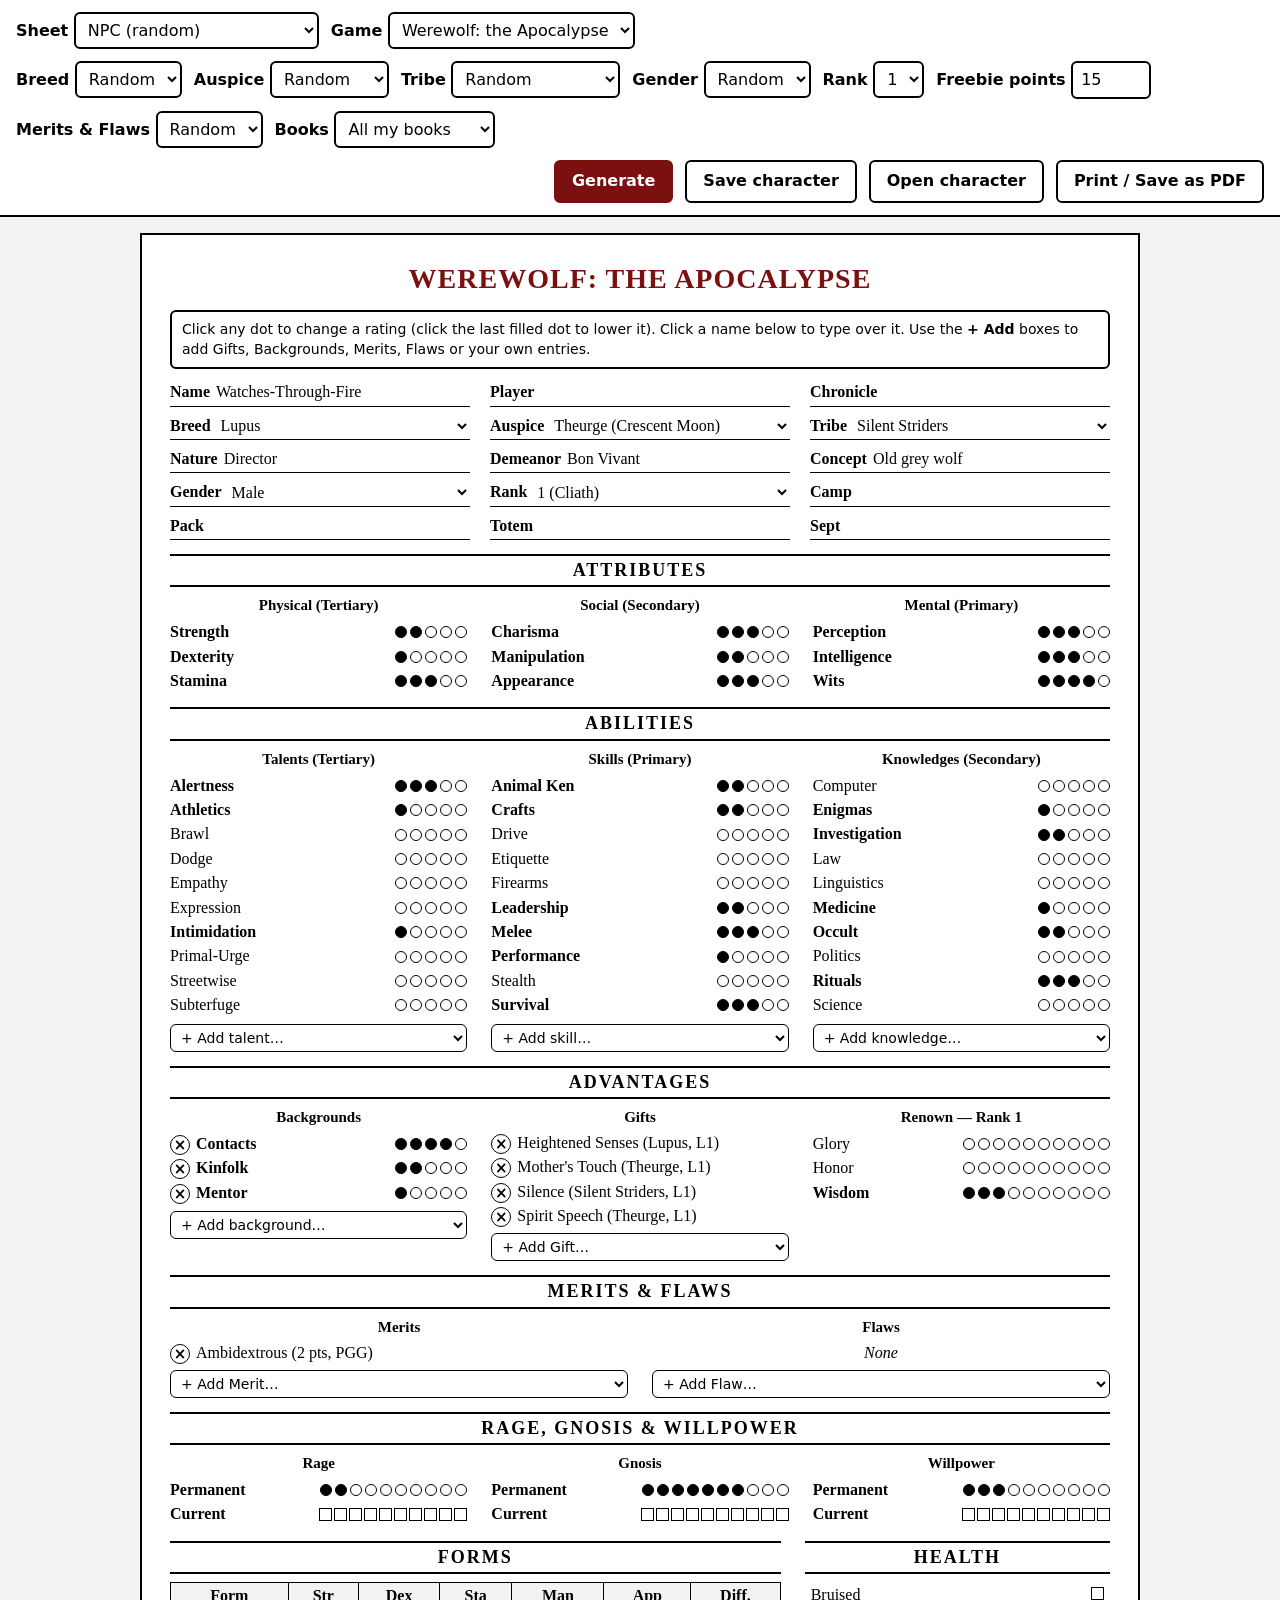
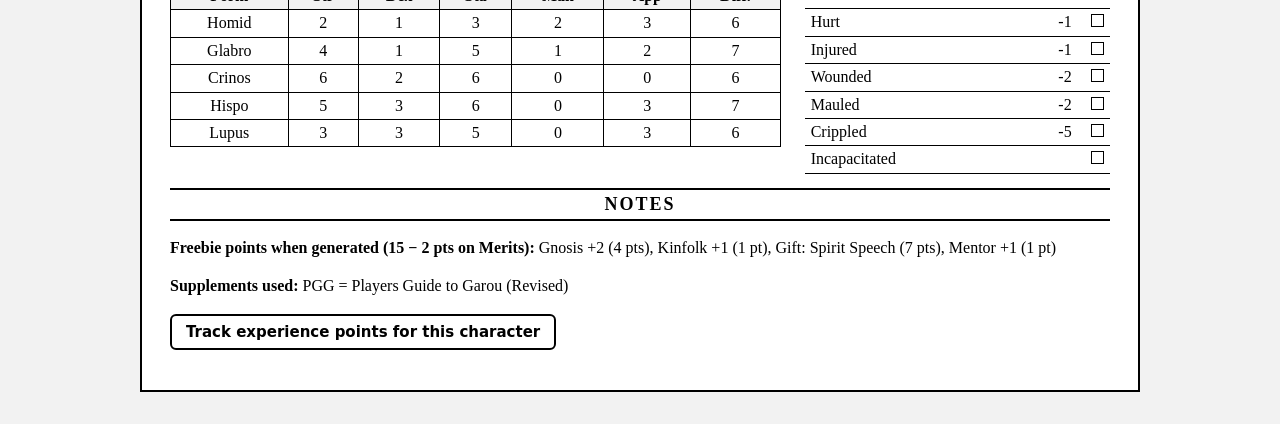
==== commit 70eeaf59: "Add Vampire: the Masquerade; breed/clan dropdowns on the sheet Co-Authored-By: Claude Opus 5.5 <nore" ====
--- a/WoD-Character-Generator.html
+++ b/WoD-Character-Generator.html
@@ -828,7 +828,8 @@
         if (h && t) h[1] = t[1];
       }
       // Single ratings that come from the choices (Rage, Gnosis, Willpower, Humanity...).
-      const advNames = (after.build && after.build.advKinds) || ["Rage", "Gnosis", "Willpower"];
+      // (choiceAdv: the ratings a game's choices actually set; Vampire's come from Virtues instead.)
+      const advNames = (after.build && (after.build.choiceAdv || after.build.advKinds)) || ["Rage", "Gnosis", "Willpower"];
       for (const k of advNames) {
         const a = col(after, k), b0 = col(before, k), mine = col(c, k);
         if (!a || !b0 || !mine || !mine.items) continue;
@@ -1436,6 +1437,7 @@
       rows.push({ title: p.title, parts: [{ name: "Dots", have: Math.min(spent, p.size), of: p.size }], hint: p.hint });
       charge(p.title, Math.max(0, spent - p.size), C[p.kind]);
       for (const [n, v] of items) if (v < poolStart(p, n)) warnings.push(`${n} starts at ${poolStart(p, n)}; it can't go lower.`);
+      if (p.allowed) for (const [n, v] of items) if (v > 0 && !p.allowed.includes(n)) warnings.push(`${n} isn't one of this character's own ${p.title}; it needs the Storyteller's OK.`);
     }
 
     // Gifts.
@@ -1508,7 +1510,7 @@
     }
     for (const p of b.pools || []) {
       const part = row(p.title).parts[0];
-      spread(colBy(c, p.column).items, part.of - part.have, p.fillCap || 5, () => true, (n) => poolStart(p, n));
+      spread(colBy(c, p.column).items, part.of - part.have, p.fillCap || 5, (n) => !p.allowed || p.allowed.includes(n), (n) => poolStart(p, n));
     }
     // Gifts: one Level 1 from each own list that has none yet, then one per Rank level.
     const gCol = colBy(c, "Gifts");
@@ -3073,6 +3075,447 @@
 })();
 
 </script>
+  <script>
+/*
+  Vampire: the Masquerade (Revised).
+
+  Where the data comes from:
+  - Clan Merits and Flaws: Lore of the Clans (LotC) and the Revised clanbooks for
+    Brujah, Assamite, Tremere and Giovanni (CB). Where both list one, the Revised
+    clanbook's cost is used.
+  - Assamite castes and their Disciplines: Clanbook: Assamite (Revised).
+  - Ability and Background names: checked against the sample characters in the
+    Revised clanbooks.
+  - NOT in the owner's books (the core rulebook is missing), so taken from the
+    standard Revised rules: clan Disciplines, creation points (7/5/3, 13/9/5,
+    3 Disciplines, 5 Backgrounds, 7 Virtues, 15 freebies), freebie and experience
+    costs, the Generation table, and the short clan weakness summaries.
+*/
+(function () {
+  const R = WOD.random;
+  const F = WOD.fera;
+
+  const ABILITIES = {
+    Talents: ["Alertness", "Athletics", "Brawl", "Dodge", "Empathy", "Expression", "Intimidation", "Leadership", "Streetwise", "Subterfuge"],
+    Skills: ["Animal Ken", "Crafts", "Drive", "Etiquette", "Firearms", "Melee", "Performance", "Security", "Stealth", "Survival"],
+    Knowledges: ["Academics", "Computer", "Finance", "Investigation", "Law", "Linguistics", "Medicine", "Occult", "Politics", "Science"],
+  };
+  const BACKGROUNDS = ["Allies", "Contacts", "Fame", "Generation", "Herd", "Influence", "Mentor", "Resources", "Retainers", "Status"];
+  const DISCIPLINES = ["Animalism", "Assamite Sorcery", "Auspex", "Celerity", "Chimerstry", "Dementation", "Dominate", "Fortitude", "Necromancy", "Obfuscate", "Obtenebration", "Potence", "Presence", "Protean", "Quietus", "Serpentis", "Thaumaturgy", "Vicissitude"];
+  const COMMON = ["Animalism", "Auspex", "Celerity", "Dominate", "Fortitude", "Obfuscate", "Potence", "Presence"];
+  const VIRTUES = ["Conscience", "Self-Control", "Courage"];
+  const SECTS = ["Camarilla", "Sabbat", "Anarch", "Independent"];
+
+  // sect: likely sects with weights. weakness: a short summary in our own words.
+  const CLANS = {
+    "Assamite (Warrior)": { disc: ["Celerity", "Obfuscate", "Quietus"], sect: { Independent: 8, Sabbat: 1 }, weakness: "Drinking another Kindred's blood harms them instead of feeding them (the Tremere curse)." },
+    "Assamite (Sorcerer)": { disc: ["Assamite Sorcery", "Obfuscate", "Quietus"], sect: { Independent: 8, Sabbat: 1 }, weakness: "Drinking another Kindred's blood harms them instead of feeding them (the Tremere curse)." },
+    "Assamite (Vizier)": { disc: ["Auspex", "Celerity", "Quietus"], sect: { Independent: 8, Sabbat: 1 }, weakness: "Drinking another Kindred's blood harms them instead of feeding them (the Tremere curse)." },
+    Brujah: { disc: ["Celerity", "Potence", "Presence"], sect: { Camarilla: 5, Anarch: 4, Sabbat: 1 }, weakness: "Quick to fury: rolls to resist frenzy are 2 harder." },
+    "Followers of Set": { disc: ["Obfuscate", "Presence", "Serpentis"], sect: { Independent: 9, Sabbat: 1 }, weakness: "Bright light hurts them: extra damage from sunlight and penalties in bright light." },
+    Gangrel: { disc: ["Animalism", "Fortitude", "Protean"], sect: { Independent: 5, Camarilla: 3, Anarch: 2, Sabbat: 1 }, weakness: "Frenzy can leave a lasting animal feature behind." },
+    Giovanni: { disc: ["Dominate", "Necromancy", "Potence"], sect: { Independent: 1 }, weakness: "Their Kiss brings pain instead of pleasure, and feeding on mortals does double damage." },
+    Lasombra: { disc: ["Dominate", "Obtenebration", "Potence"], sect: { Sabbat: 8, Independent: 1, Camarilla: 1 }, weakness: "They cast no reflection." },
+    Malkavian: { disc: ["Auspex", "Dementation", "Obfuscate"], sect: { Camarilla: 6, Sabbat: 2, Anarch: 1 }, weakness: "Every Malkavian has at least one permanent derangement." },
+    Nosferatu: { disc: ["Animalism", "Obfuscate", "Potence"], sect: { Camarilla: 6, Sabbat: 2, Anarch: 1 }, weakness: "Hideously deformed: Appearance is 0 and can never be raised." },
+    Ravnos: { disc: ["Animalism", "Chimerstry", "Fortitude"], sect: { Independent: 8, Anarch: 1 }, weakness: "Each has a vice (lying, cheating, stealing...) they must roll Self-Control to resist." },
+    Toreador: { disc: ["Auspex", "Celerity", "Presence"], sect: { Camarilla: 7, Anarch: 1, Sabbat: 1 }, weakness: "Beauty can entrance them, leaving them transfixed." },
+    Tremere: { disc: ["Auspex", "Dominate", "Thaumaturgy"], sect: { Camarilla: 9, Sabbat: 1 }, weakness: "Already partly blood bound to the clan's elders, which keeps them loyal." },
+    Tzimisce: { disc: ["Animalism", "Auspex", "Vicissitude"], sect: { Sabbat: 9, Independent: 1 }, weakness: "Must rest with two handfuls of earth from a place important to them in life, or lose dice." },
+    Ventrue: { disc: ["Dominate", "Fortitude", "Presence"], sect: { Camarilla: 9, Sabbat: 1 }, weakness: "Can feed only on one particular kind of mortal." },
+    Caitiff: { disc: [], sect: { Camarilla: 3, Anarch: 5, Independent: 1 }, weakness: "No clan weakness, but no clan either: most Kindred look down on them." },
+  };
+  // Blood magic: what the first path usually is.
+  const PATHS = {
+    Thaumaturgy: "Thaumaturgy: most Tremere start with the Path of Blood as their primary path (rating = Thaumaturgy) and one Level 1 ritual.",
+    Necromancy: "Necromancy: the Sepulchre Path is the usual first path (rating = Necromancy), plus one Level 1 ritual.",
+    "Assamite Sorcery": "Assamite Sorcery: pick a primary path (rating = Assamite Sorcery) and one Level 1 ritual.",
+  };
+  // Generation -> [blood pool maximum, blood per turn, highest Trait].
+  const GENERATION = { 13: [10, 1, 5], 12: [11, 1, 5], 11: [12, 1, 5], 10: [13, 1, 5], 9: [14, 2, 5], 8: [15, 3, 5], 7: [20, 4, 6], 6: [30, 6, 7], 5: [40, 8, 8], 4: [50, 10, 9] };
+  const ordinal = (n) => `${n}${n % 100 >= 11 && n % 100 <= 13 ? "th" : ["th", "st", "nd", "rd"][n % 10] || "th"}`;
+
+  const BOOKS = { LotC: "Lore of the Clans", CB: "the Revised clanbook for that clan" };
+  const MF = {
+    merits: [
+      ["Sectarian Ally", 1, "LotC", "Assamite"],
+      ["Thousand Meter Killer", 1, "LotC", "Assamite"],
+      ["Fury’s Focus", 3, "LotC", "Brujah"],
+      ["Compassionate", 4, "CB", "Brujah"],
+      ["Dynamic Personality", 5, "CB", "Brujah"],
+      ["Personal Masquerade", 3, "LotC", "Caitiff"],
+      ["Drug Resistance", 2, "LotC", "Followers of Set"],
+      ["Addictive Blood", 3, "LotC", "Followers of Set"],
+      ["Setite Initiate", 5, "LotC", "Followers of Set"],
+      ["Hive-Minded", "1-2", "LotC", "Gangrel"],
+      ["Skald", 2, "LotC", "Gangrel"],
+      ["Lesser Mark of the Beast", 4, "LotC", "Gangrel"],
+      ["Totemic Change", 5, "LotC", "Gangrel"],
+      ["Cannibal", 1, "LotC", "Giovanni"],
+      ["Consanguineous Resistance", 1, "CB", "Giovanni"],
+      ["Mortuario", "2-4", "LotC", "Giovanni"],
+      ["Proxy Kissed", 4, "CB", "Giovanni"],
+      ["Sanguine Incongruity", 5, "CB", "Giovanni"],
+      ["Eyes of Shadow", "1-4", "LotC", "Lasombra"],
+      ["Court Favorite", "1-5", "LotC", "Lasombra"],
+      ["Bigger Boys Came", 2, "LotC", "Lasombra"],
+      ["Call of the Sea", 2, "LotC", "Lasombra"],
+      ["Controllable Night Sight", 2, "LotC", "Lasombra"],
+      ["Secret Stash", "2-5", "LotC", "Lasombra"],
+      ["Aura of Command", 3, "LotC", "Lasombra"],
+      ["King or Queen of Shadow", 4, "LotC", "Lasombra"],
+      ["Long-Term Planning", 4, "LotC", "Lasombra"],
+      ["Instrument of God", 5, "LotC", "Lasombra"],
+      ["Distracting Aura", 2, "LotC", "Malkavian"],
+      ["Prophetic Dreams", 2, "LotC", "Malkavian"],
+      ["Cold Read", 3, "LotC", "Malkavian"],
+      ["Foul Blood", 1, "LotC", "Nosferatu"],
+      ["Lizard Limbs", 1, "LotC", "Nosferatu"],
+      ["Long Fingers", 1, "LotC", "Nosferatu"],
+      ["Monstrous Maw", 1, "LotC", "Nosferatu"],
+      ["Piscine", 1, "LotC", "Nosferatu"],
+      ["Slimy", 1, "LotC", "Nosferatu"],
+      ["Spawning Pool", "1-3", "LotC", "Nosferatu"],
+      ["Tunnel Rat", "1-5", "LotC", "Nosferatu"],
+      ["Sleep Unseen", 2, "LotC", "Nosferatu"],
+      ["Tough Hide", 2, "LotC", "Nosferatu"],
+      ["False Reflection", 3, "LotC", "Nosferatu"],
+      ["Patagia", 4, "LotC", "Nosferatu"],
+      ["Rugged Bad Looks", 5, "LotC", "Nosferatu"],
+      ["Antitoxin Blood", 1, "LotC", "Ravnos"],
+      ["Brahmin", 1, "LotC", "Ravnos"],
+      ["Kshatriya", 1, "LotC", "Ravnos"],
+      ["Legerdemain", 1, "LotC", "Ravnos"],
+      ["Mute Devotion", 1, "LotC", "Ravnos"],
+      ["Vaishya", 1, "LotC", "Ravnos"],
+      ["Critters", 2, "LotC", "Ravnos"],
+      ["Heart of Needles", 3, "LotC", "Ravnos"],
+      ["Indelible", "1-2", "LotC", "Toreador"],
+      ["Impressive Restraint", 2, "LotC", "Toreador"],
+      ["Master of the Masquerade", 2, "LotC", "Toreador"],
+      ["Slowed Degeneration", 5, "LotC", "Toreador"],
+      ["Secret Society Member", 1, "LotC", "Tremere"],
+      ["Keys to the Library", "1-5", "LotC", "Tremere"],
+      ["Attuned Taste", 2, "CB", "Tremere"],
+      ["Outside Haven", 2, "LotC", "Tremere"],
+      ["Unmarked Antitribu", "2-5", "LotC", "Tremere"],
+      ["Embraced Without the Cup", 3, "CB", "Tremere"],
+      ["Quartermaster", 3, "LotC", "Tremere"],
+      ["Bioluminescence", 1, "LotC", "Tzimisce"],
+      ["Pain Tolerance", 2, "LotC", "Tzimisce"],
+      ["Dracon’s Temperament", 3, "LotC", "Tzimisce"],
+      ["Haven Affinity", 3, "LotC", "Tzimisce"],
+      ["Revenant Disciplines", 3, "LotC", "Tzimisce"],
+      ["Promethean Clay", 5, "LotC", "Tzimisce"],
+      ["Connoisseur", 2, "LotC", "Ventrue"],
+    ],
+    flaws: [
+      ["Outcast", 2, "LotC", "Assamite"],
+      ["Broken Antitribu", 3, "LotC", "Assamite"],
+      ["Multiple Curses", 3, "LotC", "Assamite"],
+      ["Un-Broken", 3, "CB", "Assamite"],
+      ["Magical Addict", "3-5", "CB", "Assamite"],
+      ["Obvious Predator", 2, "CB", "Brujah"],
+      ["Uncontrollable", 5, "CB", "Brujah"],
+      ["Clan Weakness", 2, "LotC", "Caitiff"],
+      ["Fangless", 2, "LotC", "Caitiff"],
+      ["Ignorance", 2, "LotC", "Caitiff"],
+      ["Bulimia", 4, "LotC", "Caitiff"],
+      ["Scales", "1-3", "LotC", "Followers of Set"],
+      ["Forked Tongue", 2, "LotC", "Followers of Set"],
+      ["Venomous Bite", 2, "LotC", "Followers of Set"],
+      ["Heartless", 4, "LotC", "Followers of Set"],
+      ["Aura of the Typhon", 5, "LotC", "Followers of Set"],
+      ["Member of the Pack", 2, "LotC", "Gangrel"],
+      ["Rat in a Cage", 2, "LotC", "Gangrel"],
+      ["Inbred", "1-5", "LotC", "Giovanni"],
+      ["Shadow Walker", 6, "CB", "Giovanni"],
+      ["Uncontrollable Night Sight", 2, "LotC", "Lasombra"],
+      ["Insubordinate", 3, "LotC", "Lasombra"],
+      ["Unproven", 3, "LotC", "Lasombra"],
+      ["Paper Trail", 2, "LotC", "Malkavian"],
+      ["Stigmata", "2-4", "LotC", "Malkavian"],
+      ["Infectious", 3, "LotC", "Malkavian"],
+      ["Overstimulated", 3, "LotC", "Malkavian"],
+      ["Dead Inside", 4, "LotC", "Malkavian"],
+      ["Stench", 1, "LotC", "Nosferatu"],
+      ["Dangerous Secret", "1-5", "LotC", "Nosferatu"],
+      ["Anosmia", 2, "LotC", "Nosferatu"],
+      ["Parasitic Infestation", 2, "LotC", "Nosferatu"],
+      ["Bestial", 3, "LotC", "Nosferatu"],
+      ["Enemy Brood", 3, "LotC", "Nosferatu"],
+      ["Putrescent", 4, "LotC", "Nosferatu"],
+      ["Contagious", 5, "LotC", "Nosferatu"],
+      ["Incoherent", 5, "LotC", "Nosferatu"],
+      ["Chandala", 1, "LotC", "Ravnos"],
+      ["Flawed Reality", 2, "LotC", "Ravnos"],
+      ["Oathbreaker", 2, "LotC", "Ravnos"],
+      ["Lost Svadharma", 3, "LotC", "Ravnos"],
+      ["Tortured Artist", 1, "LotC", "Toreador"],
+      ["Private Life", 3, "LotC", "Toreador"],
+      ["Arcane Curse", "1-5", "LotC", "Tremere"],
+      ["Cloistered", 2, "LotC", "Tremere"],
+      ["Betrayer’s Mark", 3, "LotC", "Tremere"],
+      ["Bound to the Clan", 3, "LotC", "Tremere"],
+      ["Bound to the Council", 3, "CB", "Tremere"],
+      ["Double Betrayer", 4, "CB", "Tremere"],
+      ["Mage Blood", 5, "LotC", "Tremere"],
+      ["Thaumaturgically Inept", 5, "CB", "Tremere"],
+      ["Unblinking", 1, "LotC", "Tzimisce"],
+      ["Ancestral Soil Dependence", 2, "LotC", "Tzimisce"],
+      ["Faceless", 3, "LotC", "Tzimisce"],
+      ["Privacy Obsession", 3, "LotC", "Tzimisce"],
+      ["Revenant Weakness", 3, "LotC", "Tzimisce"],
+      ["Consumption", 5, "LotC", "Tzimisce"],
+      ["Uncommon Vitae Preference", 2, "LotC", "Ventrue"],
+    ],
+  };
+
+  const NAMES = {
+    female: ["Adele", "Beatrix", "Celeste", "Delia", "Evangeline", "Fiona", "Genevieve", "Helena", "Isadora", "Josephine", "Lucinda", "Mara", "Nadia", "Octavia", "Rosalind", "Serena", "Valeria", "Vivian"],
+    male: ["Adrian", "Bastian", "Cassius", "Damien", "Elias", "Felix", "Gideon", "Hector", "Julian", "Lucius", "Marcus", "Nathaniel", "Owen", "Rafael", "Silas", "Tobias", "Victor", "Xavier"],
+    last: ["Ashford", "Blackwood", "Carrow", "Delacroix", "Everett", "Fairchild", "Grimaldi", "Hale", "Ivanov", "Kessler", "Lockhart", "Marlowe", "Navarro", "Okonkwo", "Prescott", "Quinlan", "Rourke", "Sinclair", "Thorne", "Vance", "Whitlock"],
+  };
+  const CONCEPTS = ["Artist", "Bodyguard", "Club kid", "Con artist", "Criminal", "Drifter", "Detective", "Entertainer", "Journalist", "Occultist", "Politician", "Professional", "Punk", "Socialite", "Soldier", "Student", "Street preacher", "Worker"];
+
+  const COSTS = { Attribute: 5, Ability: 2, Discipline: 7, Background: 1, Virtue: 2, Humanity: 1, Willpower: 1 };
+  const COST_TEXT = "Costs: Attribute 5 · Ability 2 · Discipline 7 · Background 1 · Virtue 2 · Humanity 1 · Willpower 1 · Merits cost their points · Flaws give up to 7.";
+  const XP_TEXT = "Attribute = current × 4, Ability = current × 2 (new: 3), clan Discipline = current × 5, other Discipline = current × 7 (Caitiff: × 6), new Discipline = 10, Virtue = current × 2, Humanity = current × 2, Willpower = current, Background = current × 3 (new: 3, with the Storyteller's OK).";
+
+  window.VAMPIRE_DATA = { ABILITIES, BACKGROUNDS, DISCIPLINES, CLANS, GENERATION, MF };
+
+  const sum = (obj, keys) => keys.reduce((s, k) => s + (obj[k] || 0), 0);
+  const mfLists = (clan) => {
+    const base = clan.startsWith("Assamite") ? "Assamite" : clan;
+    const mine = (x) => x[3] === base;
+    // x[3] (the clan) also tells the "+ Add" box to group them as "<clan> only".
+    return { merits: MF.merits, flaws: MF.flaws, rollMerits: MF.merits.filter(mine), rollFlaws: MF.flaws.filter(mine), own: base };
+  };
+
+  function generate(opts) {
+    const freebieTotal = Number.isFinite(opts.freebies) ? opts.freebies : 15;
+    const clan = opts.clan || R.weighted(Object.fromEntries(Object.keys(CLANS).map((k) => [k, k === "Caitiff" ? 1 : k.startsWith("Assamite") ? 1 : 3])));
+    const k = CLANS[clan];
+    const sect = opts.sect || R.weighted(k.sect);
+    const gender = F.pickGender(opts);
+    const caitiff = clan === "Caitiff";
+    const notes = [];
+    if (!k.sect[sect]) notes.push(`${clan} in the ${sect} is unusual.`);
+
+    // Attributes 7/5/3. Nosferatu have Appearance 0: its dots go to Charisma/Manipulation.
+    const { attrs, priority: attrPriority } = F.attributes();
+    if (clan === "Nosferatu") {
+      let spare = attrs.Appearance - 1;
+      attrs.Appearance = 0;
+      for (; spare > 0; spare--) {
+        const open = ["Charisma", "Manipulation"].filter((n) => attrs[n] < 5);
+        if (!open.length) break;
+        attrs[R.pick(open)]++;
+      }
+    }
+    const { abil, priority: abilPriority } = F.abilities([], ABILITIES);
+
+    // Backgrounds 5 (Generation chosen up front takes its dots first).
+    const wantGen = Number(opts.generation) || 0;
+    const genDots = wantGen ? Math.min(5, 13 - wantGen) : R.chance(0.25) ? R.int(1, 2) : 0;
+    const { bg } = F.backgrounds(BACKGROUNDS, ["Generation"]);
+    for (let d = 0; d < genDots; d++) {
+      const from = R.pick(BACKGROUNDS.filter((n) => n !== "Generation" && bg[n] > 0));
+      if (!from) break;
+      bg[from]--;
+      bg.Generation++;
+    }
+
+    // Disciplines: 3 dots among the clan's (Caitiff: any common ones).
+    const discList = caitiff ? R.shuffle(COMMON).slice(0, R.int(1, 3)) : k.disc.slice();
+    const disc = Object.fromEntries(discList.map((d) => [d, 0]));
+    R.distribute(disc, discList, 3, 3);
+
+    // Virtues: each starts at 1, plus 7 dots.
+    const virt = { Conscience: 1, "Self-Control": 1, Courage: 1 };
+    R.distribute(virt, VIRTUES, 7, 5);
+
+    // Merits & Flaws from the clan's own list (fixed costs only when rolling).
+    const mfData = mfLists(clan);
+    const mf = F.meritsFlaws({ merits: mfData.rollMerits, flaws: mfData.rollFlaws }, freebieTotal, () => true, opts.meritsFlaws !== "No" && freebieTotal > 0);
+
+    // Freebies.
+    const adv = { Humanity: virt.Conscience + virt["Self-Control"], Willpower: virt.Courage };
+    const spent = [];
+    let left = mf.freebies;
+    const canBuy = {
+      Attribute: () => Object.keys(attrs).filter((n) => attrs[n] < 5 && !(clan === "Nosferatu" && n === "Appearance")),
+      Ability: () => Object.keys(abil).filter((n) => abil[n] < 5),
+      Discipline: () => Object.keys(disc).filter((n) => disc[n] < 5),
+      Background: () => BACKGROUNDS.filter((n) => bg[n] < 5 && n !== "Generation"),
+      Virtue: () => VIRTUES.filter((n) => virt[n] < 5),
+      Humanity: () => (adv.Humanity < 10 ? ["Humanity"] : []),
+      Willpower: () => (adv.Willpower < 10 ? ["Willpower"] : []),
+    };
+    const weights = { Ability: 4, Background: 3, Attribute: 2, Discipline: 1, Willpower: 2, Humanity: 1, Virtue: 1 };
+    while (left > 0) {
+      const w = {};
+      for (const [kind, x] of Object.entries(weights)) if (COSTS[kind] <= left && canBuy[kind]().length) w[kind] = x;
+      if (!Object.keys(w).length) break;
+      const kind = R.weighted(w);
+      const name = R.pick(canBuy[kind]());
+      if (kind === "Attribute") attrs[name]++;
+      else if (kind === "Ability") abil[name]++;
+      else if (kind === "Discipline") disc[name]++;
+      else if (kind === "Background") bg[name]++;
+      else if (kind === "Virtue") {
+        // Humanity and Willpower are worked out from the Virtues, so they rise with them.
+        virt[name]++;
+        if (name === "Courage") adv.Willpower = Math.min(10, adv.Willpower + 1);
+        else adv.Humanity = Math.min(10, adv.Humanity + 1);
+      }
+      else adv[kind]++;
+      left -= COSTS[kind];
+      const row = spent.find((x) => x.name === name);
+      if (row) { row.n++; row.cost += COSTS[kind]; } else spent.push({ name, n: 1, cost: COSTS[kind] });
+    }
+    if (left > 0) notes.push(`${F.pts(left)} of freebie points left over: everything that could be raised is already at maximum.`);
+
+    const name = `${F.firstName(NAMES, gender)} ${R.pick(NAMES.last)}`;
+    const toItems = (obj, keys, max) => keys.map((n) => [n, obj[n], max]);
+    const flawPts = mf.flaws.reduce((s, f) => s + f[1], 0);
+    const meritPts = mf.merits.reduce((s, m) => s + m[1], 0);
+    let freebieText = String(freebieTotal);
+    if (flawPts) freebieText += ` + ${F.pts(flawPts)} from Flaws`;
+    if (meritPts) freebieText += ` − ${F.pts(meritPts)} on Merits`;
+
+    const c = {
+      game: "Vampire: the Masquerade",
+      name,
+      header: [
+        ["Name", name], ["Player", ""], ["Chronicle", ""],
+        ["Nature", R.pick(F.ARCHETYPES)], ["Demeanor", R.pick(F.ARCHETYPES)], ["Concept", R.pick(CONCEPTS)],
+        ["Clan", clan], ["Generation", ""], ["Sire", ""],
+        ["Gender", gender], ["Sect", sect], ["Haven", ""],
+      ],
+      sections: [
+        { title: "Attributes", columns: Object.keys(F.ATTRIBUTES).map((cat) => ({ title: `${cat} (${attrPriority[cat]})`, items: toItems(attrs, F.ATTRIBUTES[cat], 5) })) },
+        {
+          title: "Abilities",
+          columns: Object.keys(ABILITIES).map((cat) => ({
+            title: `${cat} (${abilPriority[cat]})`,
+            items: toItems(abil, ABILITIES[cat], 5),
+            allowCustom: true,
+            addLabel: `Add ${cat.replace(/s$/, "").toLowerCase()}`,
+            customPrompt: `Name of the new ${cat.replace(/s$/, "").toLowerCase()}:`,
+          })),
+        },
+        {
+          title: "Advantages",
+          columns: [
+            { title: "Disciplines", items: Object.keys(disc).map((n) => [n, disc[n], 5]), removable: true, addOptions: DISCIPLINES, allowCustom: true, addLabel: "Add Discipline", customPrompt: "Name of the Discipline:" },
+            { title: "Backgrounds", items: BACKGROUNDS.filter((n) => bg[n] > 0).map((n) => [n, bg[n], 5]), removable: true, addOptions: BACKGROUNDS, allowCustom: true, addLabel: "Add background", customPrompt: "Name of the background:" },
+            { title: "Virtues", items: toItems(virt, VIRTUES, 5) },
+          ],
+        },
+        {
+          title: "Merits & Flaws",
+          columns: [
+            { title: "Merits", list: mf.merits.map(F.mfLabel), listOptions: F.groupByCost(mfData.merits, mfData.own), allowCustom: true, addLabel: "Add Merit", customPrompt: "Merit name and cost, e.g. Iron Will (5 pts):" },
+            { title: "Flaws", list: mf.flaws.map(F.mfLabel), listOptions: F.groupByCost(mfData.flaws, mfData.own), allowCustom: true, addLabel: "Add Flaw", customPrompt: "Flaw name and value, e.g. Nightmares (1 pt):" },
+          ],
+        },
+        {
+          title: "Humanity, Willpower & Blood Pool",
+          columns: [
+            { title: "Humanity", items: [["Rating", adv.Humanity, 10]] },
+            { title: "Willpower", items: [["Permanent", adv.Willpower, 10]], boxes: 10 },
+            { title: "Blood Pool", boxes: 10, text: "" },
+          ],
+        },
+      ],
+      table: null,
+      panel: { title: "Clan & Blood", lines: [] },
+      health: F.HEALTH,
+      extras: [],
+      freebies: { total: freebieText, spent: spent.map((x) => `${x.name} +${x.n} (${F.pts(x.cost)})`) },
+      notes,
+      sources: [...new Set([...mf.merits, ...mf.flaws].map((x) => x[2]))].map((b) => `${b} = ${BOOKS[b]}`),
+      choices: { clan, sect, gender },
+      choiceFields: { clan: "Clan", sect: "Sect", gender: "Gender" },
+      build: {
+        rank: 1, avoid: [], noBg: [], bgStart: {}, bgFree: 5, freeAbil: {}, keepGifts: [], giftHint: "", ownSources: [],
+        costs: COSTS,
+        advKinds: ["Humanity", "Willpower"],
+        choiceAdv: [], // Humanity and Willpower come from Virtues, not from clan or sect
+        pools: [
+          { title: "Disciplines", column: "Disciplines", kind: "Discipline", size: 3, startAll: 0, fillCap: 3, allowed: caitiff ? null : k.disc, hint: caitiff ? "Three dots in any Disciplines (Caitiff have no clan Disciplines)." : `Three dots among your clan Disciplines: ${k.disc.join(", ")}.` },
+          { title: "Virtues", column: "Virtues", kind: "Virtue", size: 7, startAll: 1, fillCap: 5, hint: "Each Virtue starts at 1. Humanity = Conscience + Self-Control; Willpower = Courage." },
+        ],
+        attrStart: clan === "Nosferatu" ? { Appearance: 0 } : {},
+        attrMax: clan === "Nosferatu" ? { Appearance: 0 } : {},
+        clanDisciplines: k.disc,
+        caitiff,
+        costText: COST_TEXT,
+        xpText: XP_TEXT,
+      },
+    };
+    recompute(c);
+    return c;
+  }
+
+  // Keep Generation, blood pool and clan notes in step with the sheet. While a player
+  // builds the character, Humanity and Willpower follow the Virtues (plus anything bought).
+  function recompute(c) {
+    const cols = c.sections.flatMap((s) => s.columns);
+    const col = (t) => cols.find((x) => x.title === t);
+    const genDots = (col("Backgrounds").items.find((x) => x[0] === "Generation") || [0, 0])[1];
+    const gen = Math.max(4, 13 - genDots);
+    const [pool, perTurn, maxTrait] = GENERATION[gen];
+    c.header.find((h) => h[0] === "Generation")[1] = `${ordinal(gen)}`;
+    const blood = col("Blood Pool");
+    blood.boxes = pool;
+    blood.text = `Up to ${pool}, ${perTurn} per turn`;
+
+    if (c.stage === "build") {
+      const v = Object.fromEntries(col("Virtues").items.map((x) => [x[0], x[1]]));
+      const base = { Humanity: (v.Conscience || 0) + (v["Self-Control"] || 0), Willpower: v.Courage || 0 };
+      for (const kind of ["Humanity", "Willpower"]) {
+        const it = col(kind).items[0];
+        const old = c.build.adv[kind] ?? base[kind];
+        it[1] = Math.max(0, Math.min(10, it[1] - old + base[kind]));
+        c.build.adv[kind] = base[kind];
+      }
+    }
+
+    const clan = (c.choices && c.choices.clan) || c.header.find((h) => h[0] === "Clan")[1];
+    const k = CLANS[clan] || CLANS.Caitiff;
+    // Nosferatu Appearance is always 0; anyone else starts at 1 at least.
+    const app = c.sections[0].columns.flatMap((x) => x.items).find((x) => x[0] === "Appearance");
+    if (clan === "Nosferatu") app[1] = 0;
+    else if (app[1] === 0) app[1] = 1;
+    const discs = col("Disciplines").items.map((x) => x[0]);
+    c.panel.lines = [
+      ["Clan weakness (summary)", k.weakness],
+      ["Clan Disciplines", k.disc.length ? k.disc.join(", ") : "none (Caitiff)"],
+      ["Generation", `${ordinal(gen)}: blood pool ${pool}, ${perTurn} per turn, Traits up to ${maxTrait}`],
+      ["Starting blood", "roll one die for the blood in the body at the start of play"],
+      ...Object.keys(PATHS).filter((d) => discs.includes(d)).map((d) => ["Blood magic", PATHS[d]]),
+    ];
+  }
+
+  WOD.registerGame({
+    id: "vampire",
+    label: "Vampire: the Masquerade",
+    options: [
+      { id: "clan", label: "Clan", choices: Object.keys(CLANS) },
+      { id: "sect", label: "Sect", choices: SECTS },
+      { id: "gender", label: "Gender", choices: ["Female", "Male"] },
+      { id: "generation", label: "Generation", choices: [13, 12, 11, 10, 9, 8], npcOnly: true },
+      { id: "freebies", label: "Freebie points", type: "number", min: 0, max: 500, default: 15 },
+      { id: "meritsFlaws", label: "Merits & Flaws", choices: ["Random", "No"], default: "Random", random: false },
+    ],
+    generate,
+    recompute,
+  });
+})();
+
+</script>
   <script>WOD.init();</script>
 </body>
 </html>
